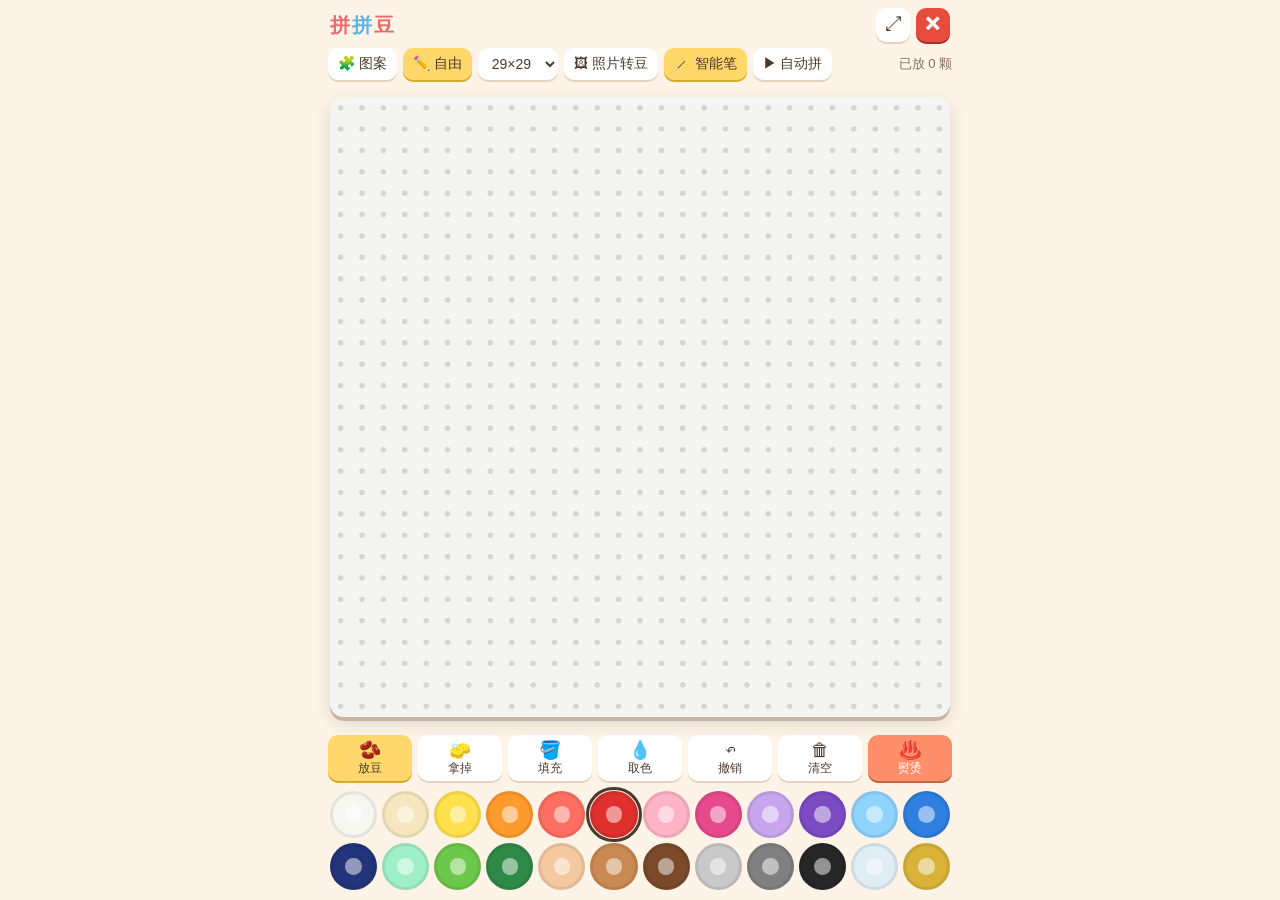
==== bead/index.html @ 0133772d "拼拼豆：美人鱼 4 版（珊瑚/金发/海蓝/紫梦）+ 库洛米，图案支持任意尺寸" ====
<!DOCTYPE html>
<html lang="zh-CN">
<head>
<meta charset="UTF-8">
<meta name="viewport" content="width=device-width,initial-scale=1,maximum-scale=1,user-scalable=no,viewport-fit=cover">
<meta name="apple-mobile-web-app-capable" content="yes">
<title>拼拼豆</title>
<style>
*{margin:0;padding:0;box-sizing:border-box;-webkit-tap-highlight-color:transparent;-webkit-user-select:none;user-select:none}
html,body{height:100%;background:#fdf3e7;font-family:-apple-system,"PingFang SC","Microsoft YaHei",sans-serif;color:#4a3a2e;overflow:hidden;touch-action:manipulation}
#app{display:flex;flex-direction:column;height:100%;max-width:640px;margin:0 auto;padding:env(safe-area-inset-top) 8px env(safe-area-inset-bottom)}
header{display:flex;align-items:center;gap:6px;padding:8px 2px 6px}
header h1{font-size:20px;letter-spacing:2px;color:#e86a6a;flex:1;white-space:nowrap}
header h1 span{color:#5bb3e6}
.tb{border:0;border-radius:10px;width:34px;height:34px;font-size:18px;background:#fff;color:#4a3a2e;box-shadow:0 2px 0 #e6d3bd}
.tb.x{background:#e74c3c;color:#fff;box-shadow:0 2px 0 #a83224;font-weight:bold}
#bar{display:flex;gap:6px;align-items:center;flex-wrap:wrap;padding-bottom:6px}
select,.btn{font:inherit;font-size:14px;border:0;border-radius:10px;padding:7px 10px;background:#fff;color:#4a3a2e;box-shadow:0 2px 0 #e6d3bd}
.btn.on{background:#ffd76a;box-shadow:0 2px 0 #d9a92c}
.btn.hot{background:#ff8f6b;color:#fff;box-shadow:0 2px 0 #c9603f}
#prog{font-size:13px;margin-left:auto;color:#8a705a}
#wrap{flex:1;min-height:0;display:flex;align-items:center;justify-content:center;position:relative}
canvas#board{touch-action:none;border-radius:14px;box-shadow:0 4px 0 #c9b6a0,0 6px 18px rgba(0,0,0,.12);background:#f4f4f2}
#tools{display:flex;gap:6px;padding:6px 0;justify-content:space-between}
#tools .btn{flex:1;padding:6px 0;font-size:12px;display:flex;flex-direction:column;align-items:center;gap:1px;line-height:1.1;white-space:nowrap;min-width:0}
#tools .btn b{font-size:18px;font-weight:normal}
#pal{display:grid;grid-template-columns:repeat(12,1fr);gap:5px;padding:4px 2px 10px}
.sw{aspect-ratio:1;border-radius:50%;border:3px solid rgba(0,0,0,.08);position:relative}
.sw::after{content:"";position:absolute;inset:30%;border-radius:50%;background:rgba(255,255,255,.5)}
.sw.sel{outline:3px solid #4a3a2e;outline-offset:1px}
.sw .n{position:absolute;right:-4px;top:-6px;font-size:9px;background:#4a3a2e;color:#fff;border-radius:6px;padding:0 3px;display:none}
.sw.need .n{display:block}
#msk{position:fixed;inset:0;background:rgba(40,25,15,.55);display:none;align-items:center;justify-content:center;z-index:9;padding:16px}
#msk.show{display:flex}
.card{background:#fff8ef;border-radius:18px;padding:16px;max-width:420px;width:100%;text-align:center;max-height:92vh;overflow-y:auto}
.card h2{font-size:20px;margin-bottom:8px;color:#e86a6a}
.card canvas{max-width:100%;border-radius:10px;margin:8px 0;background:#fff}
.card .row{display:flex;gap:8px;justify-content:center;flex-wrap:wrap;margin-top:8px}
#pick{display:grid;grid-template-columns:repeat(3,1fr);gap:10px;margin:10px 0}
#pick div{background:#fff;border-radius:12px;padding:6px;box-shadow:0 2px 0 #e6d3bd;font-size:13px}
#pick canvas{width:100%;image-rendering:pixelated;margin:0}
#toast{position:fixed;left:50%;top:70px;transform:translateX(-50%);background:#4a3a2e;color:#fff;padding:8px 14px;border-radius:20px;font-size:14px;opacity:0;transition:.3s;pointer-events:none;z-index:10}
#toast.show{opacity:1}
</style>
</head>
<body>
<div id="app">
  <header>
    <h1>拼<span>拼</span>豆</h1>
    <button class="tb" id="fs" title="全屏">⤢</button>
    <button class="tb x" id="quit" title="退出">✕</button>
  </header>
  <div id="bar">
    <button class="btn" id="bPat">🧩 图案</button>
    <button class="btn" id="bFree">✏️ 自由</button>
    <select id="size"><option value="16">16×16</option><option value="24">24×24</option><option value="29" selected>29×29</option><option value="38">38×38</option></select>
    <button class="btn" id="bImg">🖼 照片转豆</button>
    <button class="btn on" id="bSmart" title="图案模式下自动用对的颜色">🪄 智能笔</button>
    <button class="btn" id="bAuto">▶ 自动拼</button>
    <span id="prog"></span>
  </div>
  <div id="wrap"><canvas id="board"></canvas></div>
  <div id="tools">
    <button class="btn on" data-t="pen"><b>🫘</b>放豆</button>
    <button class="btn" data-t="erase"><b>🧽</b>拿掉</button>
    <button class="btn" data-t="fill"><b>🪣</b>填充</button>
    <button class="btn" data-t="pick"><b>💧</b>取色</button>
    <button class="btn" id="undo"><b>↶</b>撤销</button>
    <button class="btn" id="clear"><b>🗑</b>清空</button>
    <button class="btn hot" id="iron"><b>♨️</b>熨烫</button>
  </div>
  <div id="pal"></div>
</div>
<div id="msk"><div class="card" id="card"></div></div>
<div id="toast"></div>
<input type="file" id="file" accept="image/*" hidden>
<script>
// 拼拼豆 — 原创图案，纯前端。
const PAL=[
 ['白','#f7f7f2'],['奶油','#f6e7bf'],['柠檬','#ffe14d'],['橙','#ff9a2e'],['珊瑚','#ff6f61'],['红','#e0302e'],
 ['樱粉','#ffb3c7'],['玫红','#e64a8c'],['淡紫','#c7a6ee'],['紫','#7b4bc4'],['天蓝','#8fd3ff'],['蓝','#2f7fe0'],
 ['藏青','#22357a'],['薄荷','#9ff0c8'],['草绿','#6cc84a'],['深绿','#2e8a47'],['肤色','#f5c9a0'],['驼','#c88a52'],
 ['棕','#7a4a2a'],['浅灰','#c9c9c9'],['灰','#808080'],['黑','#262626'],['透明','#dfeef5'],['金','#d9b23a']];
// 图案：字符→色号
const PATS=[
 {name:'小猫',map:{w:0,k:21,o:3,p:6,c:1},rows:[
 '................',
 '..k..........k..',
 '.kok........kok.',
 '.kook......kook.',
 '.koookkkkkkoook.',
 '.kooooooooooook.',
 'kooowooooooowook',
 'koowkwooooowkwok',
 'koowkwooooowkwok',
 'kooowooooooowook',
 'kppooookkooooppk',
 'koooookookoooook',
 '.koooookkoooook.',
 '.kooooooooooook.',
 '..kkooooooookk..',
 '....kkkkkkkk....'].map(r=>r.slice(0,16).padEnd(16,'.'))},
 {name:'草莓',map:{r:5,g:14,d:15,y:2,w:0,k:21},rows:[
 '......gg........',
 '...gggggggg.....',
 '..ggdggggdgg....',
 '.krrgggddgggrk..',
 'krrrrggggrrrrrk.',
 'krryrrrrrryrrrk.',
 'krrrrryrrrrrrrk.',
 'krwrrrrrryrrrrk.',
 '.krrryrrrrrrrk..',
 '.krrrrrrryrrrk..',
 '..krryrrrrrrk...',
 '..krrrrrryrrk...',
 '...krrrrrrrk....',
 '....krryrrk.....',
 '.....krrrk......',
 '......kkk.......'].map(r=>(' '+r).slice(0,16).padEnd(16,'.').replace(' ','.'))},
 {name:'小房子',map:{r:5,y:1,b:18,w:0,s:10,g:14,k:21,c:2},rows:[
 'ssssssssssssssss',
 'sssssssskkssssss',
 'ssssssskrrksssss',
 'sssssskrrrrkssss',
 'ssssskrrrrrrksss',
 'sssskrrrrrrrrkss',
 'ssskrrrrrrrrrrks',
 'sskkkkkkkkkkkkkk',
 'sskyyyyyyyyyyyks',
 'sskyccyyyybbyyks',
 'sskyccyyyybbyyks',
 'sskyyyyyyybbyyks',
 'sskyyyyyyybbyyks',
 'gggggggggggggggg',
 'gggggggggggggggg',
 'gggggggggggggggg']},
 {name:'小幽灵',map:{w:0,k:21,p:6,b:11},rows:[
 '................',
 '.....kkkkkk.....',
 '...kkwwwwwwkk...',
 '..kwwwwwwwwwwk..',
 '.kwwwwwwwwwwwwk.',
 '.kwwkkwwwwkkwwk.',
 '.kwwkbwwwwkbwwk.',
 '.kwwwwwwwwwwwwk.',
 '.kwpwwwkkwwwpwk.',
 '.kwwwwwwwwwwwwk.',
 '.kwwwwwwwwwwwwk.',
 '.kwwwwwwwwwwwwk.',
 '.kwwwwwwwwwwwwk.',
 '.kwwkwwwkkwwkwk.',
 '.kwk.kwk..kwk.k.',
 '..k...k....k....']},
 {name:'星星',map:{y:2,o:3,k:21,w:0},rows:[
 '.......kk.......',
 '......kyyk......',
 '......kyyk......',
 '.....kyyyyk.....',
 'kkkkkkyyyykkkkkk',
 'kyyyyyyyyyyyyyyk',
 '.kyyyyyyyyyyyyk.',
 '..kyywkyykwyyk..',
 '...kyyyyyyyyk...',
 '...kyyyookyyk...',
 '..kyyyyyyyyyyk..',
 '..kyyyykkyyyyk..',
 '.kyyyyk..kyyyyk.',
 '.kyyk......kyyk.',
 'kkk..........kkk',
 '................']},
 {name:'西瓜',map:{g:15,l:14,w:0,r:4,k:21},rows:[
 '................',
 '................',
 '................',
 'g..............g',
 'gl............lg',
 'glwrrrrrrrrrrwlg',
 'glwrkrrrrrkrrwlg',
 '.glwrrrkrrrrwlg.',
 '.glwrrrrrrkrwlg.',
 '..glwrkrrrrwlg..',
 '..glwwrrrrwwlg..',
 '...glwwwwwwlg...',
 '....gllllllg....',
 '.....gggggg.....',
 '................',
 '................']},
 {name:"美人鱼·珊瑚",n:38,g:[-1,-1,-1,-1,-1,-1,-1,-1,-1,-1,-1,-1,-1,-1,-1,21,21,21,21,21,21,21,21,-1,-1,-1,-1,-1,-1,-1,-1,-1,-1,-1,-1,-1,-1,-1,-1,-1,-1,-1,-1,-1,-1,-1,-1,-1,-1,-1,-1,21,21,4,4,4,4,4,4,4,4,21,21,-1,-1,-1,-1,-1,-1,-1,-1,-1,-1,-1,-1,-1,-1,-1,-1,-1,-1,-1,-1,-1,-1,-1,-1,-1,21,4,4,4,4,4,4,4,4,4,4,4,4,21,-1,-1,-1,-1,-1,-1,-1,-1,-1,-1,-1,-1,-1,-1,-1,-1,-1,-1,-1,-1,-1,-1,-1,21,4,4,4,4,4,4,4,4,4,4,4,4,2,4,21,-1,-1,-1,-1,-1,-1,-1,-1,-1,-1,-1,-1,-1,-1,-1,-1,-1,-1,-1,-1,-1,21,4,4,4,5,4,4,4,4,4,4,4,4,2,2,2,4,21,-1,-1,-1,-1,-1,-1,-1,-1,-1,-1,-1,-1,-1,-1,-1,-1,-1,-1,-1,-1,21,4,4,5,4,4,4,4,4,4,4,4,4,4,2,4,4,21,-1,-1,-1,-1,-1,-1,-1,-1,-1,-1,-1,-1,-1,-1,-1,-1,-1,-1,-1,21,4,4,5,4,4,4,4,4,4,4,4,4,4,4,4,5,4,4,21,-1,-1,-1,-1,-1,-1,-1,-1,-1,-1,-1,-1,-1,-1,-1,-1,-1,-1,21,4,4,5,4,16,16,16,4,4,4,4,16,16,16,4,5,4,4,21,-1,-1,-1,-1,-1,-1,-1,-1,-1,-1,-1,-1,-1,-1,-1,-1,-1,-1,21,4,4,4,16,16,16,16,16,4,4,16,16,16,16,16,4,4,4,21,-1,-1,-1,-1,-1,-1,-1,-1,-1,-1,-1,-1,-1,-1,-1,-1,-1,21,4,4,4,16,16,16,16,16,16,16,16,16,16,16,16,16,16,4,4,4,21,-1,-1,-1,-1,-1,-1,-1,-1,-1,-1,-1,-1,-1,-1,-1,-1,21,4,4,4,16,16,21,21,16,16,16,16,16,16,21,21,16,16,4,4,4,21,-1,-1,-1,-1,-1,-1,-1,-1,-1,-1,-1,-1,-1,-1,-1,-1,21,4,4,4,16,16,21,0,16,16,16,16,16,16,0,21,16,16,4,4,4,21,-1,-1,-1,-1,-1,-1,-1,-1,-1,-1,-1,-1,-1,-1,-1,-1,21,4,4,4,16,6,6,16,16,16,16,16,16,16,16,6,6,16,4,4,4,21,-1,-1,-1,-1,-1,-1,-1,-1,-1,-1,-1,-1,-1,-1,-1,21,4,4,4,4,4,16,16,16,16,16,5,5,16,16,16,16,16,4,4,4,4,4,21,-1,-1,-1,-1,-1,-1,-1,-1,-1,-1,-1,-1,-1,-1,21,4,4,4,5,4,4,16,16,16,16,16,16,16,16,16,16,4,4,5,4,4,4,21,-1,-1,-1,-1,-1,-1,-1,-1,-1,-1,-1,-1,-1,-1,21,4,4,4,5,4,21,21,16,16,16,16,16,16,16,16,21,21,4,5,4,4,4,21,-1,-1,-1,-1,-1,-1,-1,-1,-1,-1,-1,-1,-1,-1,21,4,4,5,4,21,16,16,16,16,16,16,16,16,16,16,16,16,21,4,5,4,4,21,-1,-1,-1,-1,-1,-1,-1,-1,-1,-1,-1,-1,-1,-1,21,4,4,5,21,16,16,8,8,8,8,16,16,8,8,8,8,16,16,21,5,4,4,21,-1,-1,-1,-1,-1,-1,-1,-1,-1,-1,-1,-1,-1,-1,21,4,4,4,21,16,8,9,9,8,8,16,16,8,8,9,9,8,16,21,4,4,4,21,-1,-1,-1,-1,-1,-1,-1,-1,-1,-1,-1,-1,-1,-1,21,4,4,4,21,21,16,8,8,8,8,8,8,8,8,8,8,16,21,21,4,4,4,21,-1,-1,-1,-1,-1,-1,-1,-1,-1,-1,-1,-1,-1,-1,-1,21,4,4,4,21,16,16,16,16,16,16,16,16,16,16,16,16,21,4,4,4,21,-1,-1,-1,-1,-1,-1,-1,-1,-1,-1,-1,-1,-1,-1,-1,-1,21,4,4,4,21,21,13,13,13,13,13,13,13,13,13,13,21,21,4,4,4,21,-1,-1,-1,-1,-1,-1,-1,-1,-1,-1,-1,-1,-1,-1,-1,-1,-1,21,4,4,21,-1,21,13,13,13,13,13,13,13,13,21,-1,21,4,4,21,-1,-1,-1,-1,-1,-1,-1,-1,-1,-1,-1,-1,-1,-1,-1,-1,-1,-1,-1,21,21,-1,-1,21,13,13,15,13,13,15,13,13,21,-1,-1,21,21,-1,-1,-1,-1,-1,-1,-1,-1,-1,-1,-1,-1,-1,-1,-1,-1,-1,-1,-1,-1,-1,-1,-1,-1,-1,21,13,13,15,13,13,13,13,21,-1,-1,-1,-1,-1,-1,-1,-1,-1,-1,-1,-1,-1,-1,-1,-1,-1,-1,-1,-1,-1,-1,-1,-1,-1,-1,-1,-1,-1,21,13,13,13,13,15,13,13,21,-1,-1,-1,-1,-1,-1,-1,-1,-1,-1,-1,-1,-1,-1,-1,-1,-1,-1,-1,-1,-1,-1,-1,-1,-1,-1,-1,-1,-1,21,15,13,13,13,13,13,13,21,-1,-1,-1,-1,-1,-1,-1,-1,-1,-1,-1,-1,-1,-1,-1,-1,-1,-1,-1,-1,-1,-1,-1,-1,-1,-1,-1,-1,-1,-1,21,13,13,15,13,13,13,21,-1,-1,-1,-1,-1,-1,-1,-1,-1,-1,-1,-1,-1,-1,-1,-1,-1,-1,-1,-1,-1,-1,-1,-1,-1,-1,-1,-1,-1,-1,21,13,13,13,13,15,13,21,-1,-1,-1,-1,-1,-1,-1,-1,-1,-1,-1,-1,-1,-1,-1,-1,-1,-1,-1,-1,-1,-1,-1,-1,-1,-1,-1,-1,-1,-1,-1,21,15,13,13,13,13,21,-1,-1,-1,-1,-1,-1,-1,-1,-1,-1,-1,-1,-1,-1,-1,-1,-1,-1,-1,-1,-1,-1,-1,-1,-1,-1,-1,-1,-1,-1,-1,21,13,13,15,13,21,-1,-1,-1,-1,-1,-1,-1,-1,-1,-1,-1,-1,-1,-1,-1,-1,-1,-1,-1,-1,-1,-1,-1,-1,-1,-1,-1,-1,-1,-1,-1,-1,-1,21,13,13,13,21,-1,-1,-1,-1,-1,-1,-1,-1,-1,-1,-1,-1,-1,-1,-1,-1,-1,-1,-1,-1,-1,-1,-1,-1,-1,-1,-1,-1,-1,-1,-1,-1,21,21,13,13,21,10,21,-1,-1,-1,-1,-1,-1,-1,-1,-1,-1,-1,-1,-1,-1,-1,-1,-1,-1,-1,-1,-1,-1,-1,-1,-1,-1,-1,-1,-1,21,10,10,21,21,13,21,10,10,21,-1,-1,-1,-1,-1,-1,-1,-1,-1,-1,-1,-1,-1,-1,-1,-1,-1,-1,-1,-1,-1,-1,-1,-1,-1,-1,21,10,10,10,11,21,21,21,10,11,10,10,21,-1,-1,-1,-1,-1,-1,-1,-1,-1,-1,-1,-1,-1,-1,-1,-1,-1,-1,-1,-1,-1,-1,-1,-1,21,10,10,11,10,21,-1,-1,-1,21,10,11,10,10,21,-1,-1,-1,-1,-1,-1,-1,-1,-1,-1,-1,-1,-1,-1,-1,-1,-1,-1,-1,-1,-1,-1,-1,21,10,11,10,21,-1,-1,-1,-1,-1,21,10,11,10,21,-1,-1,-1,-1,-1,-1,-1,-1,-1,-1,-1,-1,-1,-1,-1,-1,-1,-1,-1,-1,-1,-1,-1,-1,21,21,21,-1,-1,-1,-1,-1,-1,-1,21,21,21,-1,-1,-1,-1,-1,-1,-1,-1,-1,-1,-1,-1]},
 {name:"美人鱼·金发",n:38,g:[-1,-1,-1,-1,-1,-1,-1,-1,-1,-1,-1,-1,-1,-1,-1,21,21,21,21,21,21,21,21,-1,-1,-1,-1,-1,-1,-1,-1,-1,-1,-1,-1,-1,-1,-1,-1,-1,-1,-1,-1,-1,-1,-1,-1,-1,-1,-1,-1,21,21,2,2,2,2,2,2,2,2,21,21,-1,-1,-1,-1,-1,-1,-1,-1,-1,-1,-1,-1,-1,-1,-1,-1,-1,-1,-1,-1,-1,-1,-1,-1,-1,21,2,2,2,2,2,2,2,2,2,2,2,2,21,-1,-1,-1,-1,-1,-1,-1,-1,-1,-1,-1,-1,-1,-1,-1,-1,-1,-1,-1,-1,-1,-1,-1,21,2,2,2,2,2,2,2,2,2,2,2,2,0,2,21,-1,-1,-1,-1,-1,-1,-1,-1,-1,-1,-1,-1,-1,-1,-1,-1,-1,-1,-1,-1,-1,21,2,2,2,23,2,2,2,2,2,2,2,2,0,0,0,2,21,-1,-1,-1,-1,-1,-1,-1,-1,-1,-1,-1,-1,-1,-1,-1,-1,-1,-1,-1,-1,21,2,2,23,2,2,2,2,2,2,2,2,2,2,0,2,2,21,-1,-1,-1,-1,-1,-1,-1,-1,-1,-1,-1,-1,-1,-1,-1,-1,-1,-1,-1,21,2,2,23,2,2,2,2,2,2,2,2,2,2,2,2,23,2,2,21,-1,-1,-1,-1,-1,-1,-1,-1,-1,-1,-1,-1,-1,-1,-1,-1,-1,-1,21,2,2,23,2,16,16,16,2,2,2,2,16,16,16,2,23,2,2,21,-1,-1,-1,-1,-1,-1,-1,-1,-1,-1,-1,-1,-1,-1,-1,-1,-1,-1,21,2,2,2,16,16,16,16,16,2,2,16,16,16,16,16,2,2,2,21,-1,-1,-1,-1,-1,-1,-1,-1,-1,-1,-1,-1,-1,-1,-1,-1,-1,21,2,2,2,16,16,16,16,16,16,16,16,16,16,16,16,16,16,2,2,2,21,-1,-1,-1,-1,-1,-1,-1,-1,-1,-1,-1,-1,-1,-1,-1,-1,21,2,2,2,16,16,21,21,16,16,16,16,16,16,21,21,16,16,2,2,2,21,-1,-1,-1,-1,-1,-1,-1,-1,-1,-1,-1,-1,-1,-1,-1,-1,21,2,2,2,16,16,21,0,16,16,16,16,16,16,0,21,16,16,2,2,2,21,-1,-1,-1,-1,-1,-1,-1,-1,-1,-1,-1,-1,-1,-1,-1,-1,21,2,2,2,16,6,6,16,16,16,16,16,16,16,16,6,6,16,2,2,2,21,-1,-1,-1,-1,-1,-1,-1,-1,-1,-1,-1,-1,-1,-1,-1,21,2,2,2,2,2,16,16,16,16,16,5,5,16,16,16,16,16,2,2,2,2,2,21,-1,-1,-1,-1,-1,-1,-1,-1,-1,-1,-1,-1,-1,-1,21,2,2,2,23,2,2,16,16,16,16,16,16,16,16,16,16,2,2,23,2,2,2,21,-1,-1,-1,-1,-1,-1,-1,-1,-1,-1,-1,-1,-1,-1,21,2,2,2,23,2,21,21,16,16,16,16,16,16,16,16,21,21,2,23,2,2,2,21,-1,-1,-1,-1,-1,-1,-1,-1,-1,-1,-1,-1,-1,-1,21,2,2,23,2,21,16,16,16,16,16,16,16,16,16,16,16,16,21,2,23,2,2,21,-1,-1,-1,-1,-1,-1,-1,-1,-1,-1,-1,-1,-1,-1,21,2,2,23,21,16,16,6,6,6,6,16,16,6,6,6,6,16,16,21,23,2,2,21,-1,-1,-1,-1,-1,-1,-1,-1,-1,-1,-1,-1,-1,-1,21,2,2,2,21,16,6,7,7,6,6,16,16,6,6,7,7,6,16,21,2,2,2,21,-1,-1,-1,-1,-1,-1,-1,-1,-1,-1,-1,-1,-1,-1,21,2,2,2,21,21,16,6,6,6,6,6,6,6,6,6,6,16,21,21,2,2,2,21,-1,-1,-1,-1,-1,-1,-1,-1,-1,-1,-1,-1,-1,-1,-1,21,2,2,2,21,16,16,16,16,16,16,16,16,16,16,16,16,21,2,2,2,21,-1,-1,-1,-1,-1,-1,-1,-1,-1,-1,-1,-1,-1,-1,-1,-1,21,2,2,2,21,21,8,8,8,8,8,8,8,8,8,8,21,21,2,2,2,21,-1,-1,-1,-1,-1,-1,-1,-1,-1,-1,-1,-1,-1,-1,-1,-1,-1,21,2,2,21,-1,21,8,8,8,8,8,8,8,8,21,-1,21,2,2,21,-1,-1,-1,-1,-1,-1,-1,-1,-1,-1,-1,-1,-1,-1,-1,-1,-1,-1,-1,21,21,-1,-1,21,8,8,9,8,8,9,8,8,21,-1,-1,21,21,-1,-1,-1,-1,-1,-1,-1,-1,-1,-1,-1,-1,-1,-1,-1,-1,-1,-1,-1,-1,-1,-1,-1,-1,-1,21,8,8,9,8,8,8,8,21,-1,-1,-1,-1,-1,-1,-1,-1,-1,-1,-1,-1,-1,-1,-1,-1,-1,-1,-1,-1,-1,-1,-1,-1,-1,-1,-1,-1,-1,21,8,8,8,8,9,8,8,21,-1,-1,-1,-1,-1,-1,-1,-1,-1,-1,-1,-1,-1,-1,-1,-1,-1,-1,-1,-1,-1,-1,-1,-1,-1,-1,-1,-1,-1,21,9,8,8,8,8,8,8,21,-1,-1,-1,-1,-1,-1,-1,-1,-1,-1,-1,-1,-1,-1,-1,-1,-1,-1,-1,-1,-1,-1,-1,-1,-1,-1,-1,-1,-1,-1,21,8,8,9,8,8,8,21,-1,-1,-1,-1,-1,-1,-1,-1,-1,-1,-1,-1,-1,-1,-1,-1,-1,-1,-1,-1,-1,-1,-1,-1,-1,-1,-1,-1,-1,-1,21,8,8,8,8,9,8,21,-1,-1,-1,-1,-1,-1,-1,-1,-1,-1,-1,-1,-1,-1,-1,-1,-1,-1,-1,-1,-1,-1,-1,-1,-1,-1,-1,-1,-1,-1,-1,21,9,8,8,8,8,21,-1,-1,-1,-1,-1,-1,-1,-1,-1,-1,-1,-1,-1,-1,-1,-1,-1,-1,-1,-1,-1,-1,-1,-1,-1,-1,-1,-1,-1,-1,-1,21,8,8,9,8,21,-1,-1,-1,-1,-1,-1,-1,-1,-1,-1,-1,-1,-1,-1,-1,-1,-1,-1,-1,-1,-1,-1,-1,-1,-1,-1,-1,-1,-1,-1,-1,-1,-1,21,8,8,8,21,-1,-1,-1,-1,-1,-1,-1,-1,-1,-1,-1,-1,-1,-1,-1,-1,-1,-1,-1,-1,-1,-1,-1,-1,-1,-1,-1,-1,-1,-1,-1,-1,21,21,8,8,21,6,21,-1,-1,-1,-1,-1,-1,-1,-1,-1,-1,-1,-1,-1,-1,-1,-1,-1,-1,-1,-1,-1,-1,-1,-1,-1,-1,-1,-1,-1,21,6,6,21,21,8,21,6,6,21,-1,-1,-1,-1,-1,-1,-1,-1,-1,-1,-1,-1,-1,-1,-1,-1,-1,-1,-1,-1,-1,-1,-1,-1,-1,-1,21,6,6,6,7,21,21,21,6,7,6,6,21,-1,-1,-1,-1,-1,-1,-1,-1,-1,-1,-1,-1,-1,-1,-1,-1,-1,-1,-1,-1,-1,-1,-1,-1,21,6,6,7,6,21,-1,-1,-1,21,6,7,6,6,21,-1,-1,-1,-1,-1,-1,-1,-1,-1,-1,-1,-1,-1,-1,-1,-1,-1,-1,-1,-1,-1,-1,-1,21,6,7,6,21,-1,-1,-1,-1,-1,21,6,7,6,21,-1,-1,-1,-1,-1,-1,-1,-1,-1,-1,-1,-1,-1,-1,-1,-1,-1,-1,-1,-1,-1,-1,-1,-1,21,21,21,-1,-1,-1,-1,-1,-1,-1,21,21,21,-1,-1,-1,-1,-1,-1,-1,-1,-1,-1,-1,-1]},
 {name:"美人鱼·海蓝",n:38,g:[-1,-1,-1,-1,-1,-1,-1,-1,-1,-1,-1,-1,-1,-1,-1,21,21,21,21,21,21,21,21,-1,-1,-1,-1,-1,-1,-1,-1,-1,-1,-1,-1,-1,-1,-1,-1,-1,-1,-1,-1,-1,-1,-1,-1,-1,-1,-1,-1,21,21,10,10,10,10,10,10,10,10,21,21,-1,-1,-1,-1,-1,-1,-1,-1,-1,-1,-1,-1,-1,-1,-1,-1,-1,-1,-1,-1,-1,-1,-1,-1,-1,21,10,10,10,10,10,10,10,10,10,10,10,10,21,-1,-1,-1,-1,-1,-1,-1,-1,-1,-1,-1,-1,-1,-1,-1,-1,-1,-1,-1,-1,-1,-1,-1,21,10,10,10,10,10,10,10,10,10,10,10,10,2,10,21,-1,-1,-1,-1,-1,-1,-1,-1,-1,-1,-1,-1,-1,-1,-1,-1,-1,-1,-1,-1,-1,21,10,10,10,11,10,10,10,10,10,10,10,10,2,2,2,10,21,-1,-1,-1,-1,-1,-1,-1,-1,-1,-1,-1,-1,-1,-1,-1,-1,-1,-1,-1,-1,21,10,10,11,10,10,10,10,10,10,10,10,10,10,2,10,10,21,-1,-1,-1,-1,-1,-1,-1,-1,-1,-1,-1,-1,-1,-1,-1,-1,-1,-1,-1,21,10,10,11,10,10,10,10,10,10,10,10,10,10,10,10,11,10,10,21,-1,-1,-1,-1,-1,-1,-1,-1,-1,-1,-1,-1,-1,-1,-1,-1,-1,-1,21,10,10,11,10,16,16,16,10,10,10,10,16,16,16,10,11,10,10,21,-1,-1,-1,-1,-1,-1,-1,-1,-1,-1,-1,-1,-1,-1,-1,-1,-1,-1,21,10,10,10,16,16,16,16,16,10,10,16,16,16,16,16,10,10,10,21,-1,-1,-1,-1,-1,-1,-1,-1,-1,-1,-1,-1,-1,-1,-1,-1,-1,21,10,10,10,16,16,16,16,16,16,16,16,16,16,16,16,16,16,10,10,10,21,-1,-1,-1,-1,-1,-1,-1,-1,-1,-1,-1,-1,-1,-1,-1,-1,21,10,10,10,16,16,21,21,16,16,16,16,16,16,21,21,16,16,10,10,10,21,-1,-1,-1,-1,-1,-1,-1,-1,-1,-1,-1,-1,-1,-1,-1,-1,21,10,10,10,16,16,21,0,16,16,16,16,16,16,0,21,16,16,10,10,10,21,-1,-1,-1,-1,-1,-1,-1,-1,-1,-1,-1,-1,-1,-1,-1,-1,21,10,10,10,16,6,6,16,16,16,16,16,16,16,16,6,6,16,10,10,10,21,-1,-1,-1,-1,-1,-1,-1,-1,-1,-1,-1,-1,-1,-1,-1,21,10,10,10,10,10,16,16,16,16,16,5,5,16,16,16,16,16,10,10,10,10,10,21,-1,-1,-1,-1,-1,-1,-1,-1,-1,-1,-1,-1,-1,-1,21,10,10,10,11,10,10,16,16,16,16,16,16,16,16,16,16,10,10,11,10,10,10,21,-1,-1,-1,-1,-1,-1,-1,-1,-1,-1,-1,-1,-1,-1,21,10,10,10,11,10,21,21,16,16,16,16,16,16,16,16,21,21,10,11,10,10,10,21,-1,-1,-1,-1,-1,-1,-1,-1,-1,-1,-1,-1,-1,-1,21,10,10,11,10,21,16,16,16,16,16,16,16,16,16,16,16,16,21,10,11,10,10,21,-1,-1,-1,-1,-1,-1,-1,-1,-1,-1,-1,-1,-1,-1,21,10,10,11,21,16,16,0,0,0,0,16,16,0,0,0,0,16,16,21,11,10,10,21,-1,-1,-1,-1,-1,-1,-1,-1,-1,-1,-1,-1,-1,-1,21,10,10,10,21,16,0,19,19,0,0,16,16,0,0,19,19,0,16,21,10,10,10,21,-1,-1,-1,-1,-1,-1,-1,-1,-1,-1,-1,-1,-1,-1,21,10,10,10,21,21,16,0,0,0,0,0,0,0,0,0,0,16,21,21,10,10,10,21,-1,-1,-1,-1,-1,-1,-1,-1,-1,-1,-1,-1,-1,-1,-1,21,10,10,10,21,16,16,16,16,16,16,16,16,16,16,16,16,21,10,10,10,21,-1,-1,-1,-1,-1,-1,-1,-1,-1,-1,-1,-1,-1,-1,-1,-1,21,10,10,10,21,21,7,7,7,7,7,7,7,7,7,7,21,21,10,10,10,21,-1,-1,-1,-1,-1,-1,-1,-1,-1,-1,-1,-1,-1,-1,-1,-1,-1,21,10,10,21,-1,21,7,7,7,7,7,7,7,7,21,-1,21,10,10,21,-1,-1,-1,-1,-1,-1,-1,-1,-1,-1,-1,-1,-1,-1,-1,-1,-1,-1,-1,21,21,-1,-1,21,7,7,5,7,7,5,7,7,21,-1,-1,21,21,-1,-1,-1,-1,-1,-1,-1,-1,-1,-1,-1,-1,-1,-1,-1,-1,-1,-1,-1,-1,-1,-1,-1,-1,-1,21,7,7,5,7,7,7,7,21,-1,-1,-1,-1,-1,-1,-1,-1,-1,-1,-1,-1,-1,-1,-1,-1,-1,-1,-1,-1,-1,-1,-1,-1,-1,-1,-1,-1,-1,21,7,7,7,7,5,7,7,21,-1,-1,-1,-1,-1,-1,-1,-1,-1,-1,-1,-1,-1,-1,-1,-1,-1,-1,-1,-1,-1,-1,-1,-1,-1,-1,-1,-1,-1,21,5,7,7,7,7,7,7,21,-1,-1,-1,-1,-1,-1,-1,-1,-1,-1,-1,-1,-1,-1,-1,-1,-1,-1,-1,-1,-1,-1,-1,-1,-1,-1,-1,-1,-1,-1,21,7,7,5,7,7,7,21,-1,-1,-1,-1,-1,-1,-1,-1,-1,-1,-1,-1,-1,-1,-1,-1,-1,-1,-1,-1,-1,-1,-1,-1,-1,-1,-1,-1,-1,-1,21,7,7,7,7,5,7,21,-1,-1,-1,-1,-1,-1,-1,-1,-1,-1,-1,-1,-1,-1,-1,-1,-1,-1,-1,-1,-1,-1,-1,-1,-1,-1,-1,-1,-1,-1,-1,21,5,7,7,7,7,21,-1,-1,-1,-1,-1,-1,-1,-1,-1,-1,-1,-1,-1,-1,-1,-1,-1,-1,-1,-1,-1,-1,-1,-1,-1,-1,-1,-1,-1,-1,-1,21,7,7,5,7,21,-1,-1,-1,-1,-1,-1,-1,-1,-1,-1,-1,-1,-1,-1,-1,-1,-1,-1,-1,-1,-1,-1,-1,-1,-1,-1,-1,-1,-1,-1,-1,-1,-1,21,7,7,7,21,-1,-1,-1,-1,-1,-1,-1,-1,-1,-1,-1,-1,-1,-1,-1,-1,-1,-1,-1,-1,-1,-1,-1,-1,-1,-1,-1,-1,-1,-1,-1,-1,21,21,7,7,21,6,21,-1,-1,-1,-1,-1,-1,-1,-1,-1,-1,-1,-1,-1,-1,-1,-1,-1,-1,-1,-1,-1,-1,-1,-1,-1,-1,-1,-1,-1,21,6,6,21,21,7,21,6,6,21,-1,-1,-1,-1,-1,-1,-1,-1,-1,-1,-1,-1,-1,-1,-1,-1,-1,-1,-1,-1,-1,-1,-1,-1,-1,-1,21,6,6,6,7,21,21,21,6,7,6,6,21,-1,-1,-1,-1,-1,-1,-1,-1,-1,-1,-1,-1,-1,-1,-1,-1,-1,-1,-1,-1,-1,-1,-1,-1,21,6,6,7,6,21,-1,-1,-1,21,6,7,6,6,21,-1,-1,-1,-1,-1,-1,-1,-1,-1,-1,-1,-1,-1,-1,-1,-1,-1,-1,-1,-1,-1,-1,-1,21,6,7,6,21,-1,-1,-1,-1,-1,21,6,7,6,21,-1,-1,-1,-1,-1,-1,-1,-1,-1,-1,-1,-1,-1,-1,-1,-1,-1,-1,-1,-1,-1,-1,-1,-1,21,21,21,-1,-1,-1,-1,-1,-1,-1,21,21,21,-1,-1,-1,-1,-1,-1,-1,-1,-1,-1,-1,-1]},
 {name:"美人鱼·紫梦",n:38,g:[-1,-1,-1,-1,-1,-1,-1,-1,-1,-1,-1,-1,-1,-1,-1,21,21,21,21,21,21,21,21,-1,-1,-1,-1,-1,-1,-1,-1,-1,-1,-1,-1,-1,-1,-1,-1,-1,-1,-1,-1,-1,-1,-1,-1,-1,-1,-1,-1,21,21,9,9,9,9,9,9,9,9,21,21,-1,-1,-1,-1,-1,-1,-1,-1,-1,-1,-1,-1,-1,-1,-1,-1,-1,-1,-1,-1,-1,-1,-1,-1,-1,21,9,9,9,9,9,9,9,9,9,9,9,9,21,-1,-1,-1,-1,-1,-1,-1,-1,-1,-1,-1,-1,-1,-1,-1,-1,-1,-1,-1,-1,-1,-1,-1,21,9,9,9,9,9,9,9,9,9,9,9,9,2,9,21,-1,-1,-1,-1,-1,-1,-1,-1,-1,-1,-1,-1,-1,-1,-1,-1,-1,-1,-1,-1,-1,21,9,9,9,12,9,9,9,9,9,9,9,9,2,2,2,9,21,-1,-1,-1,-1,-1,-1,-1,-1,-1,-1,-1,-1,-1,-1,-1,-1,-1,-1,-1,-1,21,9,9,12,9,9,9,9,9,9,9,9,9,9,2,9,9,21,-1,-1,-1,-1,-1,-1,-1,-1,-1,-1,-1,-1,-1,-1,-1,-1,-1,-1,-1,21,9,9,12,9,9,9,9,9,9,9,9,9,9,9,9,12,9,9,21,-1,-1,-1,-1,-1,-1,-1,-1,-1,-1,-1,-1,-1,-1,-1,-1,-1,-1,21,9,9,12,9,16,16,16,9,9,9,9,16,16,16,9,12,9,9,21,-1,-1,-1,-1,-1,-1,-1,-1,-1,-1,-1,-1,-1,-1,-1,-1,-1,-1,21,9,9,9,16,16,16,16,16,9,9,16,16,16,16,16,9,9,9,21,-1,-1,-1,-1,-1,-1,-1,-1,-1,-1,-1,-1,-1,-1,-1,-1,-1,21,9,9,9,16,16,16,16,16,16,16,16,16,16,16,16,16,16,9,9,9,21,-1,-1,-1,-1,-1,-1,-1,-1,-1,-1,-1,-1,-1,-1,-1,-1,21,9,9,9,16,16,21,21,16,16,16,16,16,16,21,21,16,16,9,9,9,21,-1,-1,-1,-1,-1,-1,-1,-1,-1,-1,-1,-1,-1,-1,-1,-1,21,9,9,9,16,16,21,0,16,16,16,16,16,16,0,21,16,16,9,9,9,21,-1,-1,-1,-1,-1,-1,-1,-1,-1,-1,-1,-1,-1,-1,-1,-1,21,9,9,9,16,6,6,16,16,16,16,16,16,16,16,6,6,16,9,9,9,21,-1,-1,-1,-1,-1,-1,-1,-1,-1,-1,-1,-1,-1,-1,-1,21,9,9,9,9,9,16,16,16,16,16,5,5,16,16,16,16,16,9,9,9,9,9,21,-1,-1,-1,-1,-1,-1,-1,-1,-1,-1,-1,-1,-1,-1,21,9,9,9,12,9,9,16,16,16,16,16,16,16,16,16,16,9,9,12,9,9,9,21,-1,-1,-1,-1,-1,-1,-1,-1,-1,-1,-1,-1,-1,-1,21,9,9,9,12,9,21,21,16,16,16,16,16,16,16,16,21,21,9,12,9,9,9,21,-1,-1,-1,-1,-1,-1,-1,-1,-1,-1,-1,-1,-1,-1,21,9,9,12,9,21,16,16,16,16,16,16,16,16,16,16,16,16,21,9,12,9,9,21,-1,-1,-1,-1,-1,-1,-1,-1,-1,-1,-1,-1,-1,-1,21,9,9,12,21,16,16,2,2,2,2,16,16,2,2,2,2,16,16,21,12,9,9,21,-1,-1,-1,-1,-1,-1,-1,-1,-1,-1,-1,-1,-1,-1,21,9,9,9,21,16,2,23,23,2,2,16,16,2,2,23,23,2,16,21,9,9,9,21,-1,-1,-1,-1,-1,-1,-1,-1,-1,-1,-1,-1,-1,-1,21,9,9,9,21,21,16,2,2,2,2,2,2,2,2,2,2,16,21,21,9,9,9,21,-1,-1,-1,-1,-1,-1,-1,-1,-1,-1,-1,-1,-1,-1,-1,21,9,9,9,21,16,16,16,16,16,16,16,16,16,16,16,16,21,9,9,9,21,-1,-1,-1,-1,-1,-1,-1,-1,-1,-1,-1,-1,-1,-1,-1,-1,21,9,9,9,21,21,10,10,10,10,10,10,10,10,10,10,21,21,9,9,9,21,-1,-1,-1,-1,-1,-1,-1,-1,-1,-1,-1,-1,-1,-1,-1,-1,-1,21,9,9,21,-1,21,10,10,10,10,10,10,10,10,21,-1,21,9,9,21,-1,-1,-1,-1,-1,-1,-1,-1,-1,-1,-1,-1,-1,-1,-1,-1,-1,-1,-1,21,21,-1,-1,21,10,10,11,10,10,11,10,10,21,-1,-1,21,21,-1,-1,-1,-1,-1,-1,-1,-1,-1,-1,-1,-1,-1,-1,-1,-1,-1,-1,-1,-1,-1,-1,-1,-1,-1,21,10,10,11,10,10,10,10,21,-1,-1,-1,-1,-1,-1,-1,-1,-1,-1,-1,-1,-1,-1,-1,-1,-1,-1,-1,-1,-1,-1,-1,-1,-1,-1,-1,-1,-1,21,10,10,10,10,11,10,10,21,-1,-1,-1,-1,-1,-1,-1,-1,-1,-1,-1,-1,-1,-1,-1,-1,-1,-1,-1,-1,-1,-1,-1,-1,-1,-1,-1,-1,-1,21,11,10,10,10,10,10,10,21,-1,-1,-1,-1,-1,-1,-1,-1,-1,-1,-1,-1,-1,-1,-1,-1,-1,-1,-1,-1,-1,-1,-1,-1,-1,-1,-1,-1,-1,-1,21,10,10,11,10,10,10,21,-1,-1,-1,-1,-1,-1,-1,-1,-1,-1,-1,-1,-1,-1,-1,-1,-1,-1,-1,-1,-1,-1,-1,-1,-1,-1,-1,-1,-1,-1,21,10,10,10,10,11,10,21,-1,-1,-1,-1,-1,-1,-1,-1,-1,-1,-1,-1,-1,-1,-1,-1,-1,-1,-1,-1,-1,-1,-1,-1,-1,-1,-1,-1,-1,-1,-1,21,11,10,10,10,10,21,-1,-1,-1,-1,-1,-1,-1,-1,-1,-1,-1,-1,-1,-1,-1,-1,-1,-1,-1,-1,-1,-1,-1,-1,-1,-1,-1,-1,-1,-1,-1,21,10,10,11,10,21,-1,-1,-1,-1,-1,-1,-1,-1,-1,-1,-1,-1,-1,-1,-1,-1,-1,-1,-1,-1,-1,-1,-1,-1,-1,-1,-1,-1,-1,-1,-1,-1,-1,21,10,10,10,21,-1,-1,-1,-1,-1,-1,-1,-1,-1,-1,-1,-1,-1,-1,-1,-1,-1,-1,-1,-1,-1,-1,-1,-1,-1,-1,-1,-1,-1,-1,-1,-1,21,21,10,10,21,8,21,-1,-1,-1,-1,-1,-1,-1,-1,-1,-1,-1,-1,-1,-1,-1,-1,-1,-1,-1,-1,-1,-1,-1,-1,-1,-1,-1,-1,-1,21,8,8,21,21,10,21,8,8,21,-1,-1,-1,-1,-1,-1,-1,-1,-1,-1,-1,-1,-1,-1,-1,-1,-1,-1,-1,-1,-1,-1,-1,-1,-1,-1,21,8,8,8,9,21,21,21,8,9,8,8,21,-1,-1,-1,-1,-1,-1,-1,-1,-1,-1,-1,-1,-1,-1,-1,-1,-1,-1,-1,-1,-1,-1,-1,-1,21,8,8,9,8,21,-1,-1,-1,21,8,9,8,8,21,-1,-1,-1,-1,-1,-1,-1,-1,-1,-1,-1,-1,-1,-1,-1,-1,-1,-1,-1,-1,-1,-1,-1,21,8,9,8,21,-1,-1,-1,-1,-1,21,8,9,8,21,-1,-1,-1,-1,-1,-1,-1,-1,-1,-1,-1,-1,-1,-1,-1,-1,-1,-1,-1,-1,-1,-1,-1,-1,21,21,21,-1,-1,-1,-1,-1,-1,-1,21,21,21,-1,-1,-1,-1,-1,-1,-1,-1,-1,-1,-1,-1]},
 {name:"库洛米",n:24,g:[-1,21,21,-1,-1,-1,-1,-1,-1,-1,-1,-1,-1,-1,-1,-1,-1,-1,-1,-1,-1,21,21,-1,21,21,21,21,-1,-1,-1,-1,-1,-1,-1,-1,-1,-1,-1,-1,-1,-1,-1,-1,21,21,21,21,21,20,21,21,21,-1,-1,-1,-1,-1,-1,-1,-1,-1,-1,-1,-1,-1,-1,21,21,21,20,21,-1,21,20,21,21,21,-1,-1,-1,-1,-1,-1,-1,-1,-1,-1,-1,-1,21,21,21,20,21,-1,-1,-1,21,20,21,21,21,-1,-1,-1,-1,-1,-1,-1,-1,-1,-1,21,21,21,20,21,-1,-1,-1,-1,21,21,21,21,21,21,21,21,21,21,21,21,21,21,21,21,21,21,21,21,-1,-1,-1,-1,21,21,21,21,21,21,21,21,21,21,21,21,21,21,21,21,21,21,21,21,-1,-1,-1,21,21,21,21,21,21,21,21,21,6,6,6,6,21,21,21,21,21,21,21,21,21,-1,-1,21,21,21,21,21,21,21,21,6,6,6,6,6,6,21,21,21,21,21,21,21,21,-1,21,21,21,21,21,21,21,21,21,6,21,6,6,21,6,21,21,21,21,21,21,21,21,21,21,21,21,21,21,21,21,21,21,6,6,6,6,6,6,21,21,21,21,21,21,21,21,21,21,21,21,21,21,21,21,21,21,21,6,21,21,6,21,21,21,21,21,21,21,21,21,21,21,21,21,21,0,0,0,0,0,0,0,0,0,0,0,0,0,0,0,0,21,21,21,21,21,21,21,0,0,0,0,0,0,0,0,0,0,0,0,0,0,0,0,0,0,21,21,21,21,21,0,0,0,0,21,21,0,0,0,0,0,0,0,0,21,21,0,0,0,0,21,21,21,21,0,0,0,0,21,21,0,0,0,0,0,0,0,0,21,21,0,0,0,0,21,21,21,21,0,0,0,0,21,21,0,0,0,0,0,0,0,0,21,21,0,0,0,0,21,21,21,21,0,0,6,6,0,0,0,0,0,0,0,0,0,0,0,0,6,6,0,0,21,21,21,21,0,0,0,0,0,0,0,0,0,6,6,0,0,0,0,0,0,0,0,0,21,21,-1,21,0,0,0,0,0,0,0,0,0,0,0,0,0,0,0,0,0,0,0,0,21,-1,-1,21,21,0,0,0,0,0,0,0,0,0,0,0,0,0,0,0,0,0,0,21,21,-1,-1,-1,21,21,0,0,0,0,0,0,0,0,0,0,0,0,0,0,0,0,21,21,-1,-1,-1,-1,-1,21,21,21,21,21,21,21,21,21,21,21,21,21,21,21,21,21,21,-1,-1,-1,-1,-1,-1,-1,-1,-1,-1,-1,-1,-1,-1,-1,-1,-1,-1,-1,-1,-1,-1,-1,-1,-1,-1,-1]},
];
const $=s=>document.querySelector(s), cv=$('#board'), ctx=cv.getContext('2d');
let smart=true, auto=null, N=29, grid=[], target=null, mode='free', tool='pen', cur=5, undo=[], cell=10, curPat=-1;
const toast=t=>{const e=$('#toast');e.textContent=t;e.classList.add('show');clearTimeout(e._t);e._t=setTimeout(()=>e.classList.remove('show'),1500)};
function newGrid(n){N=n;grid=new Array(n*n).fill(-1);undo=[];}
function save(){try{localStorage.setItem('bead.v1',JSON.stringify({N,grid,target,mode,curPat,cur}))}catch(e){}}
function load(){try{const s=JSON.parse(localStorage.getItem('bead.v1'));if(s&&s.grid&&s.grid.length===s.N*s.N){({N,grid,target,mode,curPat,cur}=s);return true}}catch(e){}return false}
function patGrid(i){const p=PATS[i];if(p.g)return p.g.slice();const n=16,g=new Array(n*n).fill(-1);p.rows.forEach((r,y)=>{for(let x=0;x<n;x++){const c=r[x];if(c&&c!=='.'&&p.map[c]!=null)g[y*n+x]=p.map[c]}});return g}
function layout(){const w=$('#wrap'),s=Math.floor(Math.min(w.clientWidth,w.clientHeight)-4),dpr=devicePixelRatio||1;cell=s/N;cv.style.width=cv.style.height=s+'px';cv.width=cv.height=Math.round(s*dpr);ctx.setTransform(dpr,0,0,dpr,0,0);draw()}
function bead(x,y,col,r,ghost){const cx=(x+.5)*cell,cy=(y+.5)*cell,R=cell*.46;ctx.beginPath();ctx.arc(cx,cy,R,0,7);ctx.fillStyle=col;ctx.globalAlpha=ghost?.28:1;ctx.fill();ctx.globalAlpha=1;
 if(!ghost){ctx.lineWidth=Math.max(1,cell*.06);ctx.strokeStyle='rgba(0,0,0,.18)';ctx.stroke();ctx.beginPath();ctx.arc(cx,cy,R*.36,0,7);ctx.fillStyle='rgba(255,255,255,.75)';ctx.fill();ctx.beginPath();ctx.arc(cx-R*.35,cy-R*.4,R*.18,0,7);ctx.fillStyle='rgba(255,255,255,.55)';ctx.fill()}}
function draw(){const s=cell*N;ctx.clearRect(0,0,s,s);ctx.fillStyle='#f4f4f2';ctx.fillRect(0,0,s,s);
 for(let y=0;y<N;y++)for(let x=0;x<N;x++){const i=y*N+x,v=grid[i];
  if(v>=0)bead(x,y,PAL[v][1]);
  else if(target&&target[i]>=0){bead(x,y,PAL[target[i]][1],0,true);if(cell>13){ctx.fillStyle='rgba(60,40,30,.55)';ctx.font=`${Math.floor(cell*.42)}px sans-serif`;ctx.textAlign='center';ctx.textBaseline='middle';ctx.fillText(target[i]+1,(x+.5)*cell,(y+.52)*cell)}}
  else{ctx.beginPath();ctx.arc((x+.5)*cell,(y+.5)*cell,cell*.13,0,7);ctx.fillStyle='#d6d6d0';ctx.fill()}
  if(target&&v>=0&&target[i]!==v){ctx.strokeStyle='#e0302e';ctx.lineWidth=2;ctx.beginPath();const a=x*cell+cell*.2,b=y*cell+cell*.2,c=cell*.6;ctx.moveTo(a,b);ctx.lineTo(a+c,b+c);ctx.stroke()}}
 if(N>16){ctx.strokeStyle='rgba(0,0,0,.06)';ctx.lineWidth=1;for(let k=0;k<=N;k+=N%2?N>>1:8){}}
 status()}
function status(){const used=grid.filter(v=>v>=0).length;
 if(target){let need=0,ok=0;target.forEach((t,i)=>{if(t>=0){need++;if(grid[i]===t)ok++}});const wrong=grid.filter((v,i)=>v>=0&&target[i]!==v).length;
  $('#prog').textContent=`${PATS[curPat]?PATS[curPat].name:'照片'} ${ok}/${need}`+(wrong?` · ${wrong}颗放错`:'');
  if(ok===need&&!wrong&&need>0&&!status.done){status.done=true;stopAuto();setTimeout(()=>{toast('拼完啦！自动熨烫');$('#iron').click()},500)}
  else if(target.every((t,i)=>t!==cur||grid[i]===t)){const nx=target.findIndex((t,i)=>t>=0&&grid[i]!==t);if(nx>=0&&target[nx]!==cur){cur=target[nx];setTimeout(()=>toast('换色：'+(cur+1)+' '+PAL[cur][0]),0)}}}
 else $('#prog').textContent=`已放 ${used} 颗`;
 const cnt={};if(target)target.forEach((t,i)=>{if(t>=0&&grid[i]!==t)cnt[t]=(cnt[t]||0)+1});
 document.querySelectorAll('.sw').forEach((e,k)=>{e.classList.toggle('sel',k===cur);e.classList.toggle('need',!!cnt[k]);e.querySelector('.n').textContent=cnt[k]||''})}
function buildPal(){const p=$('#pal');PAL.forEach(([n,c],k)=>{const d=document.createElement('div');d.className='sw';d.style.background=c;d.title=(k+1)+' '+n;d.innerHTML='<span class="n"></span>';d.onclick=()=>{cur=k;status();if(tool==='erase'||tool==='pick')setTool('pen')};p.appendChild(d)})}
function setTool(t){tool=t;document.querySelectorAll('#tools [data-t]').forEach(b=>b.classList.toggle('on',b.dataset.t===t))}
function pushUndo(){undo.push(grid.slice());if(undo.length>60)undo.shift()}
function at(e){const r=cv.getBoundingClientRect();const x=Math.floor((e.clientX-r.left)/r.width*N),y=Math.floor((e.clientY-r.top)/r.height*N);return x>=0&&y>=0&&x<N&&y<N?y*N+x:-1}
function apply(i){if(i<0)return false;if(tool==='pen'){const c=(smart&&target&&target[i]>=0)?target[i]:cur;if(smart&&target&&target[i]<0)return false;if(grid[i]===c)return false;grid[i]=c}else if(tool==='erase'){if(grid[i]<0)return false;grid[i]=-1}else return false;return true}
function fill(i){const from=grid[i],to=cur;if(from===to)return;const st=[i];while(st.length){const j=st.pop();if(grid[j]!==from)continue;grid[j]=to;const x=j%N,y=(j/N)|0;if(x>0)st.push(j-1);if(x<N-1)st.push(j+1);if(y>0)st.push(j-N);if(y<N-1)st.push(j+N)}}
let down=false,last=-1;
cv.addEventListener('pointerdown',e=>{const i=at(e);if(i<0)return;cv.setPointerCapture(e.pointerId);
 if(tool==='pick'){const v=grid[i]>=0?grid[i]:(target?target[i]:-1);if(v>=0){cur=v;setTool('pen');toast('取色：'+(v+1)+' '+PAL[v][0])}status();return}
 pushUndo();if(tool==='fill'){fill(i);draw();save();return}
 down=true;last=i;if(!apply(i))undo.pop();else{draw();buzz()}});
cv.addEventListener('pointermove',e=>{if(!down)return;const i=at(e);if(i===last)return;last=i;if(apply(i)){draw();buzz()}});
const up=()=>{if(down){down=false;save()}};cv.addEventListener('pointerup',up);cv.addEventListener('pointercancel',up);
function buzz(){if(navigator.vibrate)try{navigator.vibrate(6)}catch(e){}}
document.querySelectorAll('#tools [data-t]').forEach(b=>b.onclick=()=>setTool(b.dataset.t));
$('#undo').onclick=()=>{if(undo.length){grid=undo.pop();status.done=false;draw();save()}};
$('#clear').onclick=()=>{if(grid.some(v=>v>=0)&&confirm('清空豆板？')){pushUndo();grid.fill(-1);status.done=false;draw();save()}};
$('#size').onchange=e=>{const n=+e.target.value;if(grid.some(v=>v>=0)&&!confirm('换豆板会清空，继续？')){e.target.value=N;return}mode='free';target=null;curPat=-1;newGrid(n);modeBtns();layout();save()};
function modeBtns(){$('#bPat').classList.toggle('on',mode==='pat');$('#bFree').classList.toggle('on',mode==='free');$('#size').value=N}
$('#bFree').onclick=()=>{if(mode==='free')return;if(grid.some(v=>v>=0)&&!confirm('切到自由模式？图案提示会去掉，豆子保留。'))return;mode='free';target=null;curPat=-1;modeBtns();draw();save()};
// 图案选择
function thumb(g,n){const c=document.createElement('canvas');c.width=c.height=n*4;const x=c.getContext('2d');x.fillStyle='#f4f4f2';x.fillRect(0,0,n*4,n*4);g.forEach((v,i)=>{if(v>=0){x.fillStyle=PAL[v][1];x.beginPath();x.arc((i%n)*4+2,((i/n)|0)*4+2,1.9,0,7);x.fill()}});return c}
$('#bPat').onclick=()=>{const c=$('#card');c.innerHTML='<h2>选一个图案</h2><div id="pick"></div><div class="row"><button class="btn" id="cx">取消</button></div>';
 PATS.forEach((p,i)=>{const d=document.createElement('div');d.appendChild(thumb(patGrid(i),p.n||16));d.append(p.name);d.onclick=()=>{startPat(i);closeM()};$('#pick').appendChild(d)});
 $('#cx').onclick=closeM;openM()};
function startPat(i){stopAuto();newGrid(PATS[i].n||16);target=patGrid(i);curPat=i;mode='pat';status.done=false;const f=target.find(v=>v>=0);if(f!=null)cur=f;modeBtns();layout();save();toast('照着淡色豆子拼，数字是色号')}
// 照片转豆
$('#bImg').onclick=()=>$('#file').click();
$('#file').onchange=e=>{const f=e.target.files[0];if(!f)return;const img=new Image();img.onload=()=>{const n=29,c=document.createElement('canvas');c.width=c.height=n;const x=c.getContext('2d');const s=Math.min(img.width,img.height);x.drawImage(img,(img.width-s)/2,(img.height-s)/2,s,s,0,0,n,n);const d=x.getImageData(0,0,n,n).data;const rgb=PAL.map(p=>[1,3,5].map(k=>parseInt(p[1].substr(k,2),16)));newGrid(n);target=new Array(n*n).fill(-1);
 for(let i=0;i<n*n;i++){if(d[i*4+3]<100)continue;let b=0,bd=1e9;rgb.forEach((c,k)=>{if(k===22)return;const dd=(c[0]-d[i*4])**2*.3+(c[1]-d[i*4+1])**2*.59+(c[2]-d[i*4+2])**2*.11;if(dd<bd){bd=dd;b=k}});target[i]=b}
 curPat=-1;mode='pat';status.done=false;modeBtns();layout();save();toast('照片已转成豆图，照着拼吧');URL.revokeObjectURL(img.src)};img.src=URL.createObjectURL(f);e.target.value=''};
// 熨烫
$('#iron').onclick=()=>{if(!grid.some(v=>v>=0)){toast('先放几颗豆子');return}
 const S=Math.min(560,N*20),k=S/N,c=document.createElement('canvas');c.width=c.height=S;const x=c.getContext('2d');
 const card=$('#card');card.innerHTML='<h2><b>♨️</b>熨烫中…</h2>';card.appendChild(c);const row=document.createElement('div');row.className='row';card.appendChild(row);openM();
 const xs=grid.map((v,i)=>v>=0?(i%N):1e9),ys=grid.map((v,i)=>v>=0?((i/N)|0):1e9);let t=0;
 function frame(){t=Math.min(1,t+.025);x.fillStyle='#fff';x.fillRect(0,0,S,S);
  grid.forEach((v,i)=>{if(v<0)return;const gx=i%N,gy=(i/N)|0,cx=(gx+.5)*k,cy=(gy+.5)*k,R=k*(.46+.06*t),hole=k*.16*(1-.55*t);
   x.fillStyle=PAL[v][1];
   // 融化：圆角方块逐渐变方，和邻居连在一起
   const rr=R*(1-.6*t),half=R;x.beginPath();if(x.roundRect)x.roundRect(cx-half,cy-half,half*2,half*2,Math.max(0,rr));else x.arc(cx,cy,R,0,7);x.fill();
   if(hole>.5){x.fillStyle='rgba(0,0,0,.22)';x.beginPath();x.arc(cx,cy,hole,0,7);x.fill()}x.fillStyle='rgba(255,255,255,.25)';x.beginPath();x.arc(cx-R*.3,cy-R*.35,R*.18,0,7);x.fill()});
  // 熨斗
  if(t<1){const ix=t*S*1.2-S*.1;x.fillStyle='rgba(255,255,255,.35)';x.fillRect(0,0,ix,S);x.font=`${S*.18}px sans-serif`;x.textAlign='center';x.fillText('♨️',ix,S*.55);requestAnimationFrame(frame)}
  else{card.querySelector('h2').textContent=target&&status.done?'完美！作品完成 🎉':'作品完成 🎉';
   row.innerHTML='<button class="btn hot" id="sv">保存图片</button><button class="btn" id="bk">继续拼</button>';
   $('#sv').onclick=()=>{const a=document.createElement('a');a.download='拼豆作品.png';a.href=c.toDataURL('image/png');a.click();toast('已保存（手机可长按图片保存）')};$('#bk').onclick=closeM}}
 frame()};

$('#bSmart').onclick=()=>{smart=!smart;$('#bSmart').classList.toggle('on',smart);toast(smart?'智能笔开：随手涂都是对的颜色':'智能笔关：用选中的颜色')};
function stopAuto(){if(auto){clearInterval(auto);auto=null}$('#bAuto').textContent='▶ 自动拼';$('#bAuto').classList.remove('on')}
$('#bAuto').onclick=()=>{if(auto){stopAuto();save();return}
 if(!target){toast('自动拼要先选图案或照片转豆');return}
 // 先拿掉放错的，再按颜色一种种放（像真的拼豆一样）
 pushUndo();grid.forEach((v,i)=>{if(v>=0&&target[i]!==v)grid[i]=-1});
 const order=[];const cols=[...new Set(target.filter(t=>t>=0))];cols.forEach(c=>target.forEach((t,i)=>{if(t===c&&grid[i]!==t)order.push(i)}));
 if(!order.length){status.done=false;draw();return}
 $('#bAuto').textContent='⏸ 暂停';$('#bAuto').classList.add('on');let k=0;const per=Math.max(1,Math.ceil(order.length/120));
 auto=setInterval(()=>{for(let j=0;j<per&&k<order.length;j++,k++){const i=order[k];grid[i]=target[i];cur=target[i]}draw();if(k>=order.length){stopAuto();save()}},30)};
function openM(){$('#msk').classList.add('show')}function closeM(){$('#msk').classList.remove('show')}
$('#msk').onclick=e=>{if(e.target.id==='msk')closeM()};
// ⤢ 全屏 / ✕ 退出
$('#fs').onclick=()=>{const d=document;if(!d.fullscreenElement)(d.documentElement.requestFullscreen||d.documentElement.webkitRequestFullscreen||(()=>{})).call(d.documentElement);else d.exitFullscreen&&d.exitFullscreen()};
$('#quit').onclick=()=>{if(document.fullscreenElement){document.exitFullscreen();return}if(history.length>1)history.back();else location.href='/'};
buildPal();if(!load()){newGrid(29);mode='free'}status.done=!!(target&&target.some(t=>t>=0)&&target.every((t,i)=>t<0||grid[i]===t));modeBtns();setTool('pen');addEventListener('resize',layout);layout();
window.__bead={get grid(){return grid},get N(){return N},startPat,PAL};
</script>
</body>
</html>
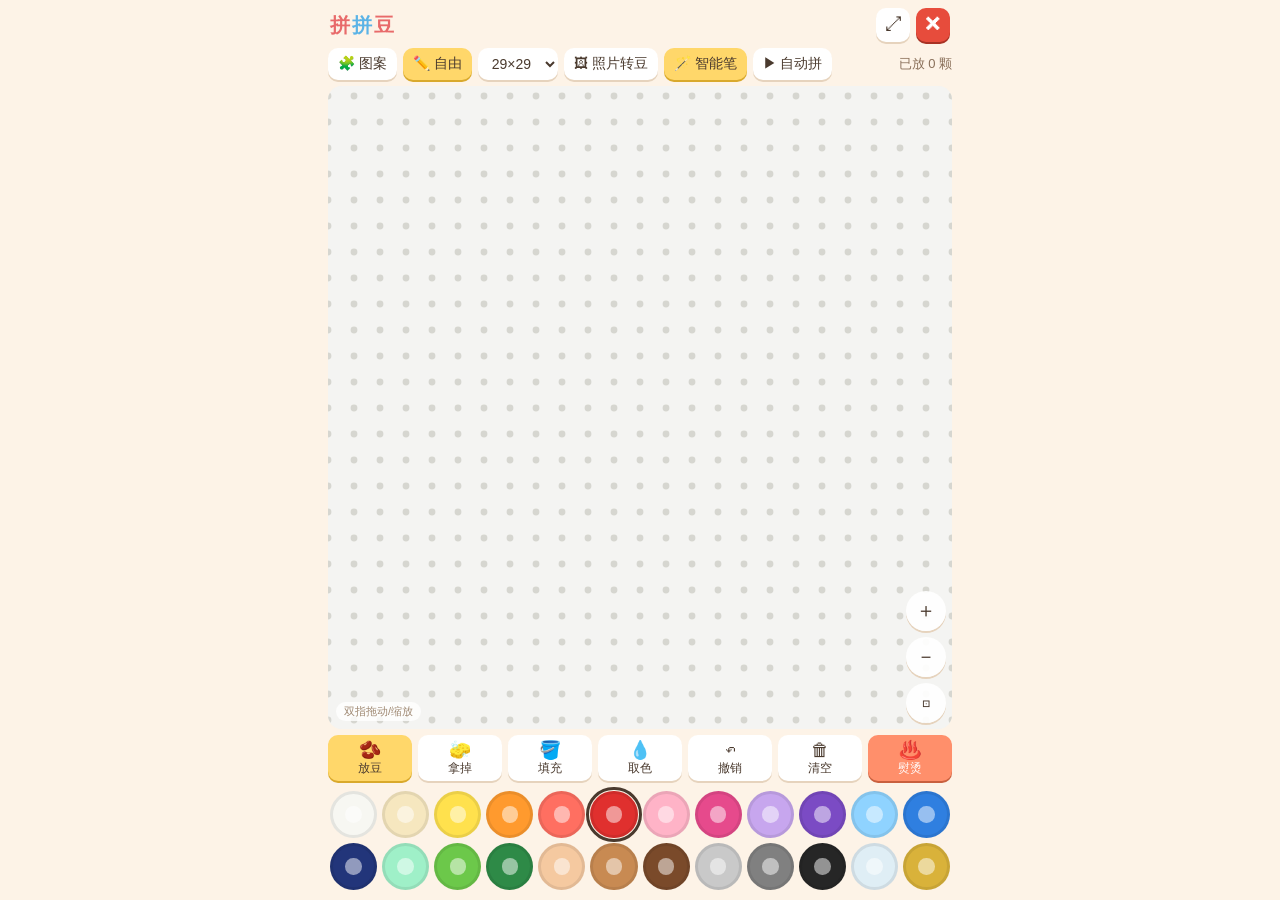
==== commit bda30088: "拼拼豆：豆子放大显示，双指拖动/缩放，＋－⊡ 按钮，打开图案自动定位到要拼的地方" ====
--- a/bead/index.html
+++ b/bead/index.html
@@ -19,8 +19,11 @@
 .btn.on{background:#ffd76a;box-shadow:0 2px 0 #d9a92c}
 .btn.hot{background:#ff8f6b;color:#fff;box-shadow:0 2px 0 #c9603f}
 #prog{font-size:13px;margin-left:auto;color:#8a705a}
-#wrap{flex:1;min-height:0;display:flex;align-items:center;justify-content:center;position:relative}
-canvas#board{touch-action:none;border-radius:14px;box-shadow:0 4px 0 #c9b6a0,0 6px 18px rgba(0,0,0,.12);background:#f4f4f2}
+#wrap{flex:1;min-height:0;position:relative;overflow:hidden;touch-action:none;border-radius:14px}
+#zoom{position:absolute;right:6px;bottom:6px;display:flex;flex-direction:column;gap:6px;z-index:2}
+#zoom button{width:40px;height:40px;border:0;border-radius:50%;background:rgba(255,255,255,.92);box-shadow:0 2px 0 #e6d3bd;font-size:20px;color:#4a3a2e}
+#zhint{position:absolute;left:8px;bottom:8px;font-size:11px;color:#a08a74;background:rgba(255,255,255,.8);padding:2px 8px;border-radius:10px;z-index:2;pointer-events:none}
+canvas#board{position:absolute;left:0;top:0;touch-action:none;border-radius:14px;box-shadow:0 4px 0 #c9b6a0,0 6px 18px rgba(0,0,0,.12);background:#f4f4f2}
 #tools{display:flex;gap:6px;padding:6px 0;justify-content:space-between}
 #tools .btn{flex:1;padding:6px 0;font-size:12px;display:flex;flex-direction:column;align-items:center;gap:1px;line-height:1.1;white-space:nowrap;min-width:0}
 #tools .btn b{font-size:18px;font-weight:normal}
@@ -59,7 +62,7 @@
     <button class="btn" id="bAuto">▶ 自动拼</button>
     <span id="prog"></span>
   </div>
-  <div id="wrap"><canvas id="board"></canvas></div>
+  <div id="wrap"><canvas id="board"></canvas><div id="zoom"><button id="zin">＋</button><button id="zout">－</button><button id="zfit" style="font-size:15px">⊡</button></div><div id="zhint">双指拖动/缩放</div></div>
   <div id="tools">
     <button class="btn on" data-t="pen"><b>🫘</b>放豆</button>
     <button class="btn" data-t="erase"><b>🧽</b>拿掉</button>
@@ -194,11 +197,17 @@
 const $=s=>document.querySelector(s), cv=$('#board'), ctx=cv.getContext('2d');
 let smart=true, auto=null, N=29, grid=[], target=null, mode='free', tool='pen', cur=5, undo=[], cell=10, curPat=-1;
 const toast=t=>{const e=$('#toast');e.textContent=t;e.classList.add('show');clearTimeout(e._t);e._t=setTimeout(()=>e.classList.remove('show'),1500)};
-function newGrid(n){N=n;grid=new Array(n*n).fill(-1);undo=[];}
+function newGrid(n){N=n;zoomN=-1;grid=new Array(n*n).fill(-1);undo=[];}
 function save(){try{localStorage.setItem('bead.v1',JSON.stringify({N,grid,target,mode,curPat,cur}))}catch(e){}}
 function load(){try{const s=JSON.parse(localStorage.getItem('bead.v1'));if(s&&s.grid&&s.grid.length===s.N*s.N){({N,grid,target,mode,curPat,cur}=s);return true}}catch(e){}return false}
 function patGrid(i){const p=PATS[i];if(p.g)return p.g.slice();const n=16,g=new Array(n*n).fill(-1);p.rows.forEach((r,y)=>{for(let x=0;x<n;x++){const c=r[x];if(c&&c!=='.'&&p.map[c]!=null)g[y*n+x]=p.map[c]}});return g}
-function layout(){const w=$('#wrap'),s=Math.floor(Math.min(w.clientWidth,w.clientHeight)-4),dpr=devicePixelRatio||1;cell=s/N;cv.style.width=cv.style.height=s+'px';cv.width=cv.height=Math.round(s*dpr);ctx.setTransform(dpr,0,0,dpr,0,0);draw()}
+let Z=1,OX=0,OY=0,FIT=300,zoomN=-1;
+function autoZoom(){const w=$('#wrap');FIT=Math.floor(Math.min(w.clientWidth,w.clientHeight)-4);Z=Math.max(1,Math.min(5,26*N/FIT));zoomN=N;const sz=FIT*Z;OX=(w.clientWidth-sz)/2;OY=(w.clientHeight-sz)/2;if(sz>w.clientWidth){const f=target?firstTodo():-1;if(f>=0){OX=w.clientWidth/2-((f%N)+.5)*sz/N;OY=w.clientHeight/2-(((f/N)|0)+.5)*sz/N}}}
+function firstTodo(){return target?target.findIndex((t,i)=>t>=0&&grid[i]!==t):-1}
+function clampPos(){const w=$('#wrap'),sz=FIT*Z,W=w.clientWidth,H=w.clientHeight;OX=sz<=W?(W-sz)/2:Math.min(0,Math.max(W-sz,OX));OY=sz<=H?(H-sz)/2:Math.min(0,Math.max(H-sz,OY))}
+function place(){clampPos();const sz=FIT*Z;cv.style.width=cv.style.height=sz+'px';cv.style.left=OX+'px';cv.style.top=OY+'px'}
+function layout(){const w=$('#wrap');if(zoomN!==N)autoZoom();else FIT=Math.floor(Math.min(w.clientWidth,w.clientHeight)-4);place();const sz=FIT*Z,dpr=Math.min(2,devicePixelRatio||1),px=Math.min(4096,Math.round(sz*dpr));cell=sz/N;cv.width=cv.height=px;ctx.setTransform(px/sz,0,0,px/sz,0,0);draw()}
+function zoomAt(nz,cx,cy){const r=$('#wrap').getBoundingClientRect();cx-=r.left;cy-=r.top;const px=(cx-OX)/(FIT*Z),py=(cy-OY)/(FIT*Z);Z=Math.max(1,Math.min(6,nz));OX=cx-px*FIT*Z;OY=cy-py*FIT*Z}
 function bead(x,y,col,r,ghost){const cx=(x+.5)*cell,cy=(y+.5)*cell,R=cell*.46;ctx.beginPath();ctx.arc(cx,cy,R,0,7);ctx.fillStyle=col;ctx.globalAlpha=ghost?.28:1;ctx.fill();ctx.globalAlpha=1;
  if(!ghost){ctx.lineWidth=Math.max(1,cell*.06);ctx.strokeStyle='rgba(0,0,0,.18)';ctx.stroke();ctx.beginPath();ctx.arc(cx,cy,R*.36,0,7);ctx.fillStyle='rgba(255,255,255,.75)';ctx.fill();ctx.beginPath();ctx.arc(cx-R*.35,cy-R*.4,R*.18,0,7);ctx.fillStyle='rgba(255,255,255,.55)';ctx.fill()}}
 function draw(){const s=cell*N;ctx.clearRect(0,0,s,s);ctx.fillStyle='#f4f4f2';ctx.fillRect(0,0,s,s);
@@ -224,12 +233,26 @@
 function apply(i){if(i<0)return false;if(tool==='pen'){const c=(smart&&target&&target[i]>=0)?target[i]:cur;if(smart&&target&&target[i]<0)return false;if(grid[i]===c)return false;grid[i]=c}else if(tool==='erase'){if(grid[i]<0)return false;grid[i]=-1}else return false;return true}
 function fill(i){const from=grid[i],to=cur;if(from===to)return;const st=[i];while(st.length){const j=st.pop();if(grid[j]!==from)continue;grid[j]=to;const x=j%N,y=(j/N)|0;if(x>0)st.push(j-1);if(x<N-1)st.push(j+1);if(y>0)st.push(j-N);if(y<N-1)st.push(j+N)}}
 let down=false,last=-1;
-cv.addEventListener('pointerdown',e=>{const i=at(e);if(i<0)return;cv.setPointerCapture(e.pointerId);
+const PT=new Map();let gest=null,stroke=null;
+const W$=$('#wrap');
+W$.addEventListener('pointerdown',e=>{if(e.target.closest('#zoom'))return;try{W$.setPointerCapture(e.pointerId)}catch(_){}PT.set(e.pointerId,{x:e.clientX,y:e.clientY});
+ if(PT.size===2){ // 第二根手指：取消刚开始的这一笔，进入拖动/缩放
+  if(down&&stroke){grid=stroke;undo.pop();draw()}down=false;stroke=null;
+  const [p,q]=[...PT.values()];gest={d:Math.hypot(p.x-q.x,p.y-q.y)||1,z:Z,mx:(p.x+q.x)/2,my:(p.y+q.y)/2,ox:OX,oy:OY};return}
+ if(PT.size>2)return;
+ const i=at(e);if(i<0)return;
  if(tool==='pick'){const v=grid[i]>=0?grid[i]:(target?target[i]:-1);if(v>=0){cur=v;setTool('pen');toast('取色：'+(v+1)+' '+PAL[v][0])}status();return}
  pushUndo();if(tool==='fill'){fill(i);draw();save();return}
- down=true;last=i;if(!apply(i))undo.pop();else{draw();buzz()}});
-cv.addEventListener('pointermove',e=>{if(!down)return;const i=at(e);if(i===last)return;last=i;if(apply(i)){draw();buzz()}});
-const up=()=>{if(down){down=false;save()}};cv.addEventListener('pointerup',up);cv.addEventListener('pointercancel',up);
+ stroke=undo[undo.length-1];down=true;last=i;if(apply(i)){draw();buzz()}});
+W$.addEventListener('pointermove',e=>{if(!PT.has(e.pointerId))return;PT.set(e.pointerId,{x:e.clientX,y:e.clientY});
+ if(gest&&PT.size>=2){const [p,q]=[...PT.values()];const d=Math.hypot(p.x-q.x,p.y-q.y),mx=(p.x+q.x)/2,my=(p.y+q.y)/2;
+  OX=gest.ox;OY=gest.oy;Z=gest.z;zoomAt(gest.z*d/gest.d,gest.mx,gest.my);OX+=mx-gest.mx;OY+=my-gest.my;place();return}
+ if(!down)return;const i=at(e);if(i===last)return;last=i;if(apply(i)){draw();buzz()}});
+const up=e=>{PT.delete(e.pointerId);if(gest){if(PT.size<2){gest=null;layout()}return}if(down){down=false;if(stroke&&stroke.every((v,k)=>v===grid[k]))undo.pop();stroke=null;save()}};
+W$.addEventListener('pointerup',up);W$.addEventListener('pointercancel',up);
+$('#zin').onclick=()=>{const r=W$.getBoundingClientRect();zoomAt(Z*1.4,r.left+r.width/2,r.top+r.height/2);layout()};
+$('#zout').onclick=()=>{const r=W$.getBoundingClientRect();zoomAt(Z/1.4,r.left+r.width/2,r.top+r.height/2);layout()};
+$('#zfit').onclick=()=>{Z=1;layout()};
 function buzz(){if(navigator.vibrate)try{navigator.vibrate(6)}catch(e){}}
 document.querySelectorAll('#tools [data-t]').forEach(b=>b.onclick=()=>setTool(b.dataset.t));
 $('#undo').onclick=()=>{if(undo.length){grid=undo.pop();status.done=false;draw();save()}};
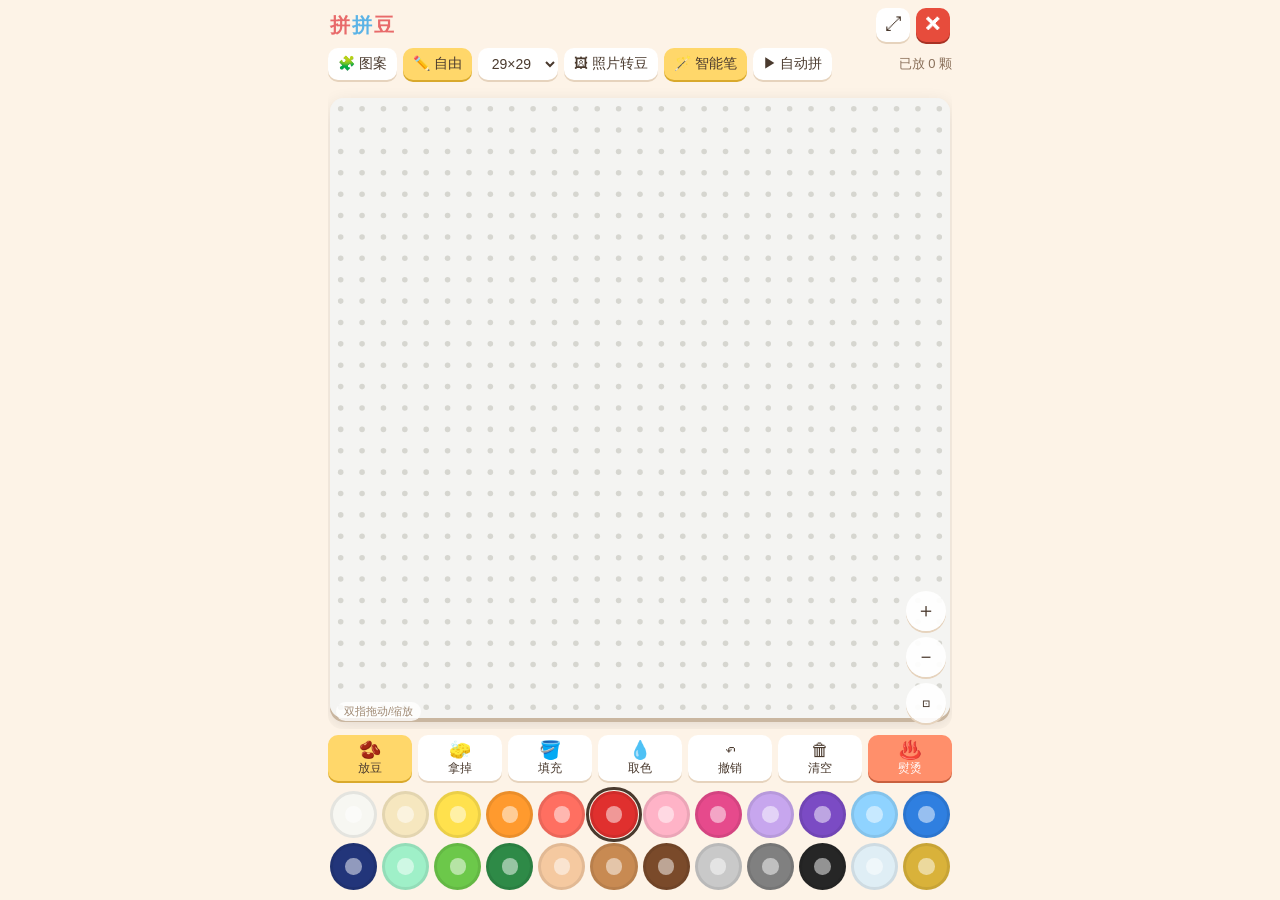
==== commit 7dddc366: "拼拼豆：开图默认缩小看全图" ====
--- a/bead/index.html
+++ b/bead/index.html
@@ -22,6 +22,9 @@
 #wrap{flex:1;min-height:0;position:relative;overflow:hidden;touch-action:none;border-radius:14px}
 #zoom{position:absolute;right:6px;bottom:6px;display:flex;flex-direction:column;gap:6px;z-index:2}
 #zoom button{width:40px;height:40px;border:0;border-radius:50%;background:rgba(255,255,255,.92);box-shadow:0 2px 0 #e6d3bd;font-size:20px;color:#4a3a2e}
+#ref{position:absolute;left:6px;top:6px;z-index:3;background:#fff;border-radius:10px;padding:4px;box-shadow:0 2px 8px rgba(0,0,0,.18);display:none;text-align:center;font-size:10px;color:#8a705a}
+#ref canvas{display:block;width:84px;height:84px;image-rendering:pixelated;border-radius:6px}
+#ref.big canvas{width:200px;height:200px}
 #zhint{position:absolute;left:8px;bottom:8px;font-size:11px;color:#a08a74;background:rgba(255,255,255,.8);padding:2px 8px;border-radius:10px;z-index:2;pointer-events:none}
 canvas#board{position:absolute;left:0;top:0;touch-action:none;border-radius:14px;box-shadow:0 4px 0 #c9b6a0,0 6px 18px rgba(0,0,0,.12);background:#f4f4f2}
 #tools{display:flex;gap:6px;padding:6px 0;justify-content:space-between}
@@ -62,7 +65,7 @@
     <button class="btn" id="bAuto">▶ 自动拼</button>
     <span id="prog"></span>
   </div>
-  <div id="wrap"><canvas id="board"></canvas><div id="zoom"><button id="zin">＋</button><button id="zout">－</button><button id="zfit" style="font-size:15px">⊡</button></div><div id="zhint">双指拖动/缩放</div></div>
+  <div id="wrap"><canvas id="board"></canvas><div id="zoom"><button id="zin">＋</button><button id="zout">－</button><button id="zfit" style="font-size:15px">⊡</button></div><div id="ref"><canvas id="refc"></canvas><span id="reft">参考图 · 点我放大</span></div><div id="zhint">双指拖动/缩放</div></div>
   <div id="tools">
     <button class="btn on" data-t="pen"><b>🫘</b>放豆</button>
     <button class="btn" data-t="erase"><b>🧽</b>拿掉</button>
@@ -192,6 +195,12 @@
  {name:"美人鱼·金发",n:38,g:[-1,-1,-1,-1,-1,-1,-1,-1,-1,-1,-1,-1,-1,-1,-1,21,21,21,21,21,21,21,21,-1,-1,-1,-1,-1,-1,-1,-1,-1,-1,-1,-1,-1,-1,-1,-1,-1,-1,-1,-1,-1,-1,-1,-1,-1,-1,-1,-1,21,21,2,2,2,2,2,2,2,2,21,21,-1,-1,-1,-1,-1,-1,-1,-1,-1,-1,-1,-1,-1,-1,-1,-1,-1,-1,-1,-1,-1,-1,-1,-1,-1,21,2,2,2,2,2,2,2,2,2,2,2,2,21,-1,-1,-1,-1,-1,-1,-1,-1,-1,-1,-1,-1,-1,-1,-1,-1,-1,-1,-1,-1,-1,-1,-1,21,2,2,2,2,2,2,2,2,2,2,2,2,0,2,21,-1,-1,-1,-1,-1,-1,-1,-1,-1,-1,-1,-1,-1,-1,-1,-1,-1,-1,-1,-1,-1,21,2,2,2,23,2,2,2,2,2,2,2,2,0,0,0,2,21,-1,-1,-1,-1,-1,-1,-1,-1,-1,-1,-1,-1,-1,-1,-1,-1,-1,-1,-1,-1,21,2,2,23,2,2,2,2,2,2,2,2,2,2,0,2,2,21,-1,-1,-1,-1,-1,-1,-1,-1,-1,-1,-1,-1,-1,-1,-1,-1,-1,-1,-1,21,2,2,23,2,2,2,2,2,2,2,2,2,2,2,2,23,2,2,21,-1,-1,-1,-1,-1,-1,-1,-1,-1,-1,-1,-1,-1,-1,-1,-1,-1,-1,21,2,2,23,2,16,16,16,2,2,2,2,16,16,16,2,23,2,2,21,-1,-1,-1,-1,-1,-1,-1,-1,-1,-1,-1,-1,-1,-1,-1,-1,-1,-1,21,2,2,2,16,16,16,16,16,2,2,16,16,16,16,16,2,2,2,21,-1,-1,-1,-1,-1,-1,-1,-1,-1,-1,-1,-1,-1,-1,-1,-1,-1,21,2,2,2,16,16,16,16,16,16,16,16,16,16,16,16,16,16,2,2,2,21,-1,-1,-1,-1,-1,-1,-1,-1,-1,-1,-1,-1,-1,-1,-1,-1,21,2,2,2,16,16,21,21,16,16,16,16,16,16,21,21,16,16,2,2,2,21,-1,-1,-1,-1,-1,-1,-1,-1,-1,-1,-1,-1,-1,-1,-1,-1,21,2,2,2,16,16,21,0,16,16,16,16,16,16,0,21,16,16,2,2,2,21,-1,-1,-1,-1,-1,-1,-1,-1,-1,-1,-1,-1,-1,-1,-1,-1,21,2,2,2,16,6,6,16,16,16,16,16,16,16,16,6,6,16,2,2,2,21,-1,-1,-1,-1,-1,-1,-1,-1,-1,-1,-1,-1,-1,-1,-1,21,2,2,2,2,2,16,16,16,16,16,5,5,16,16,16,16,16,2,2,2,2,2,21,-1,-1,-1,-1,-1,-1,-1,-1,-1,-1,-1,-1,-1,-1,21,2,2,2,23,2,2,16,16,16,16,16,16,16,16,16,16,2,2,23,2,2,2,21,-1,-1,-1,-1,-1,-1,-1,-1,-1,-1,-1,-1,-1,-1,21,2,2,2,23,2,21,21,16,16,16,16,16,16,16,16,21,21,2,23,2,2,2,21,-1,-1,-1,-1,-1,-1,-1,-1,-1,-1,-1,-1,-1,-1,21,2,2,23,2,21,16,16,16,16,16,16,16,16,16,16,16,16,21,2,23,2,2,21,-1,-1,-1,-1,-1,-1,-1,-1,-1,-1,-1,-1,-1,-1,21,2,2,23,21,16,16,6,6,6,6,16,16,6,6,6,6,16,16,21,23,2,2,21,-1,-1,-1,-1,-1,-1,-1,-1,-1,-1,-1,-1,-1,-1,21,2,2,2,21,16,6,7,7,6,6,16,16,6,6,7,7,6,16,21,2,2,2,21,-1,-1,-1,-1,-1,-1,-1,-1,-1,-1,-1,-1,-1,-1,21,2,2,2,21,21,16,6,6,6,6,6,6,6,6,6,6,16,21,21,2,2,2,21,-1,-1,-1,-1,-1,-1,-1,-1,-1,-1,-1,-1,-1,-1,-1,21,2,2,2,21,16,16,16,16,16,16,16,16,16,16,16,16,21,2,2,2,21,-1,-1,-1,-1,-1,-1,-1,-1,-1,-1,-1,-1,-1,-1,-1,-1,21,2,2,2,21,21,8,8,8,8,8,8,8,8,8,8,21,21,2,2,2,21,-1,-1,-1,-1,-1,-1,-1,-1,-1,-1,-1,-1,-1,-1,-1,-1,-1,21,2,2,21,-1,21,8,8,8,8,8,8,8,8,21,-1,21,2,2,21,-1,-1,-1,-1,-1,-1,-1,-1,-1,-1,-1,-1,-1,-1,-1,-1,-1,-1,-1,21,21,-1,-1,21,8,8,9,8,8,9,8,8,21,-1,-1,21,21,-1,-1,-1,-1,-1,-1,-1,-1,-1,-1,-1,-1,-1,-1,-1,-1,-1,-1,-1,-1,-1,-1,-1,-1,-1,21,8,8,9,8,8,8,8,21,-1,-1,-1,-1,-1,-1,-1,-1,-1,-1,-1,-1,-1,-1,-1,-1,-1,-1,-1,-1,-1,-1,-1,-1,-1,-1,-1,-1,-1,21,8,8,8,8,9,8,8,21,-1,-1,-1,-1,-1,-1,-1,-1,-1,-1,-1,-1,-1,-1,-1,-1,-1,-1,-1,-1,-1,-1,-1,-1,-1,-1,-1,-1,-1,21,9,8,8,8,8,8,8,21,-1,-1,-1,-1,-1,-1,-1,-1,-1,-1,-1,-1,-1,-1,-1,-1,-1,-1,-1,-1,-1,-1,-1,-1,-1,-1,-1,-1,-1,-1,21,8,8,9,8,8,8,21,-1,-1,-1,-1,-1,-1,-1,-1,-1,-1,-1,-1,-1,-1,-1,-1,-1,-1,-1,-1,-1,-1,-1,-1,-1,-1,-1,-1,-1,-1,21,8,8,8,8,9,8,21,-1,-1,-1,-1,-1,-1,-1,-1,-1,-1,-1,-1,-1,-1,-1,-1,-1,-1,-1,-1,-1,-1,-1,-1,-1,-1,-1,-1,-1,-1,-1,21,9,8,8,8,8,21,-1,-1,-1,-1,-1,-1,-1,-1,-1,-1,-1,-1,-1,-1,-1,-1,-1,-1,-1,-1,-1,-1,-1,-1,-1,-1,-1,-1,-1,-1,-1,21,8,8,9,8,21,-1,-1,-1,-1,-1,-1,-1,-1,-1,-1,-1,-1,-1,-1,-1,-1,-1,-1,-1,-1,-1,-1,-1,-1,-1,-1,-1,-1,-1,-1,-1,-1,-1,21,8,8,8,21,-1,-1,-1,-1,-1,-1,-1,-1,-1,-1,-1,-1,-1,-1,-1,-1,-1,-1,-1,-1,-1,-1,-1,-1,-1,-1,-1,-1,-1,-1,-1,-1,21,21,8,8,21,6,21,-1,-1,-1,-1,-1,-1,-1,-1,-1,-1,-1,-1,-1,-1,-1,-1,-1,-1,-1,-1,-1,-1,-1,-1,-1,-1,-1,-1,-1,21,6,6,21,21,8,21,6,6,21,-1,-1,-1,-1,-1,-1,-1,-1,-1,-1,-1,-1,-1,-1,-1,-1,-1,-1,-1,-1,-1,-1,-1,-1,-1,-1,21,6,6,6,7,21,21,21,6,7,6,6,21,-1,-1,-1,-1,-1,-1,-1,-1,-1,-1,-1,-1,-1,-1,-1,-1,-1,-1,-1,-1,-1,-1,-1,-1,21,6,6,7,6,21,-1,-1,-1,21,6,7,6,6,21,-1,-1,-1,-1,-1,-1,-1,-1,-1,-1,-1,-1,-1,-1,-1,-1,-1,-1,-1,-1,-1,-1,-1,21,6,7,6,21,-1,-1,-1,-1,-1,21,6,7,6,21,-1,-1,-1,-1,-1,-1,-1,-1,-1,-1,-1,-1,-1,-1,-1,-1,-1,-1,-1,-1,-1,-1,-1,-1,21,21,21,-1,-1,-1,-1,-1,-1,-1,21,21,21,-1,-1,-1,-1,-1,-1,-1,-1,-1,-1,-1,-1]},
  {name:"美人鱼·海蓝",n:38,g:[-1,-1,-1,-1,-1,-1,-1,-1,-1,-1,-1,-1,-1,-1,-1,21,21,21,21,21,21,21,21,-1,-1,-1,-1,-1,-1,-1,-1,-1,-1,-1,-1,-1,-1,-1,-1,-1,-1,-1,-1,-1,-1,-1,-1,-1,-1,-1,-1,21,21,10,10,10,10,10,10,10,10,21,21,-1,-1,-1,-1,-1,-1,-1,-1,-1,-1,-1,-1,-1,-1,-1,-1,-1,-1,-1,-1,-1,-1,-1,-1,-1,21,10,10,10,10,10,10,10,10,10,10,10,10,21,-1,-1,-1,-1,-1,-1,-1,-1,-1,-1,-1,-1,-1,-1,-1,-1,-1,-1,-1,-1,-1,-1,-1,21,10,10,10,10,10,10,10,10,10,10,10,10,2,10,21,-1,-1,-1,-1,-1,-1,-1,-1,-1,-1,-1,-1,-1,-1,-1,-1,-1,-1,-1,-1,-1,21,10,10,10,11,10,10,10,10,10,10,10,10,2,2,2,10,21,-1,-1,-1,-1,-1,-1,-1,-1,-1,-1,-1,-1,-1,-1,-1,-1,-1,-1,-1,-1,21,10,10,11,10,10,10,10,10,10,10,10,10,10,2,10,10,21,-1,-1,-1,-1,-1,-1,-1,-1,-1,-1,-1,-1,-1,-1,-1,-1,-1,-1,-1,21,10,10,11,10,10,10,10,10,10,10,10,10,10,10,10,11,10,10,21,-1,-1,-1,-1,-1,-1,-1,-1,-1,-1,-1,-1,-1,-1,-1,-1,-1,-1,21,10,10,11,10,16,16,16,10,10,10,10,16,16,16,10,11,10,10,21,-1,-1,-1,-1,-1,-1,-1,-1,-1,-1,-1,-1,-1,-1,-1,-1,-1,-1,21,10,10,10,16,16,16,16,16,10,10,16,16,16,16,16,10,10,10,21,-1,-1,-1,-1,-1,-1,-1,-1,-1,-1,-1,-1,-1,-1,-1,-1,-1,21,10,10,10,16,16,16,16,16,16,16,16,16,16,16,16,16,16,10,10,10,21,-1,-1,-1,-1,-1,-1,-1,-1,-1,-1,-1,-1,-1,-1,-1,-1,21,10,10,10,16,16,21,21,16,16,16,16,16,16,21,21,16,16,10,10,10,21,-1,-1,-1,-1,-1,-1,-1,-1,-1,-1,-1,-1,-1,-1,-1,-1,21,10,10,10,16,16,21,0,16,16,16,16,16,16,0,21,16,16,10,10,10,21,-1,-1,-1,-1,-1,-1,-1,-1,-1,-1,-1,-1,-1,-1,-1,-1,21,10,10,10,16,6,6,16,16,16,16,16,16,16,16,6,6,16,10,10,10,21,-1,-1,-1,-1,-1,-1,-1,-1,-1,-1,-1,-1,-1,-1,-1,21,10,10,10,10,10,16,16,16,16,16,5,5,16,16,16,16,16,10,10,10,10,10,21,-1,-1,-1,-1,-1,-1,-1,-1,-1,-1,-1,-1,-1,-1,21,10,10,10,11,10,10,16,16,16,16,16,16,16,16,16,16,10,10,11,10,10,10,21,-1,-1,-1,-1,-1,-1,-1,-1,-1,-1,-1,-1,-1,-1,21,10,10,10,11,10,21,21,16,16,16,16,16,16,16,16,21,21,10,11,10,10,10,21,-1,-1,-1,-1,-1,-1,-1,-1,-1,-1,-1,-1,-1,-1,21,10,10,11,10,21,16,16,16,16,16,16,16,16,16,16,16,16,21,10,11,10,10,21,-1,-1,-1,-1,-1,-1,-1,-1,-1,-1,-1,-1,-1,-1,21,10,10,11,21,16,16,0,0,0,0,16,16,0,0,0,0,16,16,21,11,10,10,21,-1,-1,-1,-1,-1,-1,-1,-1,-1,-1,-1,-1,-1,-1,21,10,10,10,21,16,0,19,19,0,0,16,16,0,0,19,19,0,16,21,10,10,10,21,-1,-1,-1,-1,-1,-1,-1,-1,-1,-1,-1,-1,-1,-1,21,10,10,10,21,21,16,0,0,0,0,0,0,0,0,0,0,16,21,21,10,10,10,21,-1,-1,-1,-1,-1,-1,-1,-1,-1,-1,-1,-1,-1,-1,-1,21,10,10,10,21,16,16,16,16,16,16,16,16,16,16,16,16,21,10,10,10,21,-1,-1,-1,-1,-1,-1,-1,-1,-1,-1,-1,-1,-1,-1,-1,-1,21,10,10,10,21,21,7,7,7,7,7,7,7,7,7,7,21,21,10,10,10,21,-1,-1,-1,-1,-1,-1,-1,-1,-1,-1,-1,-1,-1,-1,-1,-1,-1,21,10,10,21,-1,21,7,7,7,7,7,7,7,7,21,-1,21,10,10,21,-1,-1,-1,-1,-1,-1,-1,-1,-1,-1,-1,-1,-1,-1,-1,-1,-1,-1,-1,21,21,-1,-1,21,7,7,5,7,7,5,7,7,21,-1,-1,21,21,-1,-1,-1,-1,-1,-1,-1,-1,-1,-1,-1,-1,-1,-1,-1,-1,-1,-1,-1,-1,-1,-1,-1,-1,-1,21,7,7,5,7,7,7,7,21,-1,-1,-1,-1,-1,-1,-1,-1,-1,-1,-1,-1,-1,-1,-1,-1,-1,-1,-1,-1,-1,-1,-1,-1,-1,-1,-1,-1,-1,21,7,7,7,7,5,7,7,21,-1,-1,-1,-1,-1,-1,-1,-1,-1,-1,-1,-1,-1,-1,-1,-1,-1,-1,-1,-1,-1,-1,-1,-1,-1,-1,-1,-1,-1,21,5,7,7,7,7,7,7,21,-1,-1,-1,-1,-1,-1,-1,-1,-1,-1,-1,-1,-1,-1,-1,-1,-1,-1,-1,-1,-1,-1,-1,-1,-1,-1,-1,-1,-1,-1,21,7,7,5,7,7,7,21,-1,-1,-1,-1,-1,-1,-1,-1,-1,-1,-1,-1,-1,-1,-1,-1,-1,-1,-1,-1,-1,-1,-1,-1,-1,-1,-1,-1,-1,-1,21,7,7,7,7,5,7,21,-1,-1,-1,-1,-1,-1,-1,-1,-1,-1,-1,-1,-1,-1,-1,-1,-1,-1,-1,-1,-1,-1,-1,-1,-1,-1,-1,-1,-1,-1,-1,21,5,7,7,7,7,21,-1,-1,-1,-1,-1,-1,-1,-1,-1,-1,-1,-1,-1,-1,-1,-1,-1,-1,-1,-1,-1,-1,-1,-1,-1,-1,-1,-1,-1,-1,-1,21,7,7,5,7,21,-1,-1,-1,-1,-1,-1,-1,-1,-1,-1,-1,-1,-1,-1,-1,-1,-1,-1,-1,-1,-1,-1,-1,-1,-1,-1,-1,-1,-1,-1,-1,-1,-1,21,7,7,7,21,-1,-1,-1,-1,-1,-1,-1,-1,-1,-1,-1,-1,-1,-1,-1,-1,-1,-1,-1,-1,-1,-1,-1,-1,-1,-1,-1,-1,-1,-1,-1,-1,21,21,7,7,21,6,21,-1,-1,-1,-1,-1,-1,-1,-1,-1,-1,-1,-1,-1,-1,-1,-1,-1,-1,-1,-1,-1,-1,-1,-1,-1,-1,-1,-1,-1,21,6,6,21,21,7,21,6,6,21,-1,-1,-1,-1,-1,-1,-1,-1,-1,-1,-1,-1,-1,-1,-1,-1,-1,-1,-1,-1,-1,-1,-1,-1,-1,-1,21,6,6,6,7,21,21,21,6,7,6,6,21,-1,-1,-1,-1,-1,-1,-1,-1,-1,-1,-1,-1,-1,-1,-1,-1,-1,-1,-1,-1,-1,-1,-1,-1,21,6,6,7,6,21,-1,-1,-1,21,6,7,6,6,21,-1,-1,-1,-1,-1,-1,-1,-1,-1,-1,-1,-1,-1,-1,-1,-1,-1,-1,-1,-1,-1,-1,-1,21,6,7,6,21,-1,-1,-1,-1,-1,21,6,7,6,21,-1,-1,-1,-1,-1,-1,-1,-1,-1,-1,-1,-1,-1,-1,-1,-1,-1,-1,-1,-1,-1,-1,-1,-1,21,21,21,-1,-1,-1,-1,-1,-1,-1,21,21,21,-1,-1,-1,-1,-1,-1,-1,-1,-1,-1,-1,-1]},
  {name:"美人鱼·紫梦",n:38,g:[-1,-1,-1,-1,-1,-1,-1,-1,-1,-1,-1,-1,-1,-1,-1,21,21,21,21,21,21,21,21,-1,-1,-1,-1,-1,-1,-1,-1,-1,-1,-1,-1,-1,-1,-1,-1,-1,-1,-1,-1,-1,-1,-1,-1,-1,-1,-1,-1,21,21,9,9,9,9,9,9,9,9,21,21,-1,-1,-1,-1,-1,-1,-1,-1,-1,-1,-1,-1,-1,-1,-1,-1,-1,-1,-1,-1,-1,-1,-1,-1,-1,21,9,9,9,9,9,9,9,9,9,9,9,9,21,-1,-1,-1,-1,-1,-1,-1,-1,-1,-1,-1,-1,-1,-1,-1,-1,-1,-1,-1,-1,-1,-1,-1,21,9,9,9,9,9,9,9,9,9,9,9,9,2,9,21,-1,-1,-1,-1,-1,-1,-1,-1,-1,-1,-1,-1,-1,-1,-1,-1,-1,-1,-1,-1,-1,21,9,9,9,12,9,9,9,9,9,9,9,9,2,2,2,9,21,-1,-1,-1,-1,-1,-1,-1,-1,-1,-1,-1,-1,-1,-1,-1,-1,-1,-1,-1,-1,21,9,9,12,9,9,9,9,9,9,9,9,9,9,2,9,9,21,-1,-1,-1,-1,-1,-1,-1,-1,-1,-1,-1,-1,-1,-1,-1,-1,-1,-1,-1,21,9,9,12,9,9,9,9,9,9,9,9,9,9,9,9,12,9,9,21,-1,-1,-1,-1,-1,-1,-1,-1,-1,-1,-1,-1,-1,-1,-1,-1,-1,-1,21,9,9,12,9,16,16,16,9,9,9,9,16,16,16,9,12,9,9,21,-1,-1,-1,-1,-1,-1,-1,-1,-1,-1,-1,-1,-1,-1,-1,-1,-1,-1,21,9,9,9,16,16,16,16,16,9,9,16,16,16,16,16,9,9,9,21,-1,-1,-1,-1,-1,-1,-1,-1,-1,-1,-1,-1,-1,-1,-1,-1,-1,21,9,9,9,16,16,16,16,16,16,16,16,16,16,16,16,16,16,9,9,9,21,-1,-1,-1,-1,-1,-1,-1,-1,-1,-1,-1,-1,-1,-1,-1,-1,21,9,9,9,16,16,21,21,16,16,16,16,16,16,21,21,16,16,9,9,9,21,-1,-1,-1,-1,-1,-1,-1,-1,-1,-1,-1,-1,-1,-1,-1,-1,21,9,9,9,16,16,21,0,16,16,16,16,16,16,0,21,16,16,9,9,9,21,-1,-1,-1,-1,-1,-1,-1,-1,-1,-1,-1,-1,-1,-1,-1,-1,21,9,9,9,16,6,6,16,16,16,16,16,16,16,16,6,6,16,9,9,9,21,-1,-1,-1,-1,-1,-1,-1,-1,-1,-1,-1,-1,-1,-1,-1,21,9,9,9,9,9,16,16,16,16,16,5,5,16,16,16,16,16,9,9,9,9,9,21,-1,-1,-1,-1,-1,-1,-1,-1,-1,-1,-1,-1,-1,-1,21,9,9,9,12,9,9,16,16,16,16,16,16,16,16,16,16,9,9,12,9,9,9,21,-1,-1,-1,-1,-1,-1,-1,-1,-1,-1,-1,-1,-1,-1,21,9,9,9,12,9,21,21,16,16,16,16,16,16,16,16,21,21,9,12,9,9,9,21,-1,-1,-1,-1,-1,-1,-1,-1,-1,-1,-1,-1,-1,-1,21,9,9,12,9,21,16,16,16,16,16,16,16,16,16,16,16,16,21,9,12,9,9,21,-1,-1,-1,-1,-1,-1,-1,-1,-1,-1,-1,-1,-1,-1,21,9,9,12,21,16,16,2,2,2,2,16,16,2,2,2,2,16,16,21,12,9,9,21,-1,-1,-1,-1,-1,-1,-1,-1,-1,-1,-1,-1,-1,-1,21,9,9,9,21,16,2,23,23,2,2,16,16,2,2,23,23,2,16,21,9,9,9,21,-1,-1,-1,-1,-1,-1,-1,-1,-1,-1,-1,-1,-1,-1,21,9,9,9,21,21,16,2,2,2,2,2,2,2,2,2,2,16,21,21,9,9,9,21,-1,-1,-1,-1,-1,-1,-1,-1,-1,-1,-1,-1,-1,-1,-1,21,9,9,9,21,16,16,16,16,16,16,16,16,16,16,16,16,21,9,9,9,21,-1,-1,-1,-1,-1,-1,-1,-1,-1,-1,-1,-1,-1,-1,-1,-1,21,9,9,9,21,21,10,10,10,10,10,10,10,10,10,10,21,21,9,9,9,21,-1,-1,-1,-1,-1,-1,-1,-1,-1,-1,-1,-1,-1,-1,-1,-1,-1,21,9,9,21,-1,21,10,10,10,10,10,10,10,10,21,-1,21,9,9,21,-1,-1,-1,-1,-1,-1,-1,-1,-1,-1,-1,-1,-1,-1,-1,-1,-1,-1,-1,21,21,-1,-1,21,10,10,11,10,10,11,10,10,21,-1,-1,21,21,-1,-1,-1,-1,-1,-1,-1,-1,-1,-1,-1,-1,-1,-1,-1,-1,-1,-1,-1,-1,-1,-1,-1,-1,-1,21,10,10,11,10,10,10,10,21,-1,-1,-1,-1,-1,-1,-1,-1,-1,-1,-1,-1,-1,-1,-1,-1,-1,-1,-1,-1,-1,-1,-1,-1,-1,-1,-1,-1,-1,21,10,10,10,10,11,10,10,21,-1,-1,-1,-1,-1,-1,-1,-1,-1,-1,-1,-1,-1,-1,-1,-1,-1,-1,-1,-1,-1,-1,-1,-1,-1,-1,-1,-1,-1,21,11,10,10,10,10,10,10,21,-1,-1,-1,-1,-1,-1,-1,-1,-1,-1,-1,-1,-1,-1,-1,-1,-1,-1,-1,-1,-1,-1,-1,-1,-1,-1,-1,-1,-1,-1,21,10,10,11,10,10,10,21,-1,-1,-1,-1,-1,-1,-1,-1,-1,-1,-1,-1,-1,-1,-1,-1,-1,-1,-1,-1,-1,-1,-1,-1,-1,-1,-1,-1,-1,-1,21,10,10,10,10,11,10,21,-1,-1,-1,-1,-1,-1,-1,-1,-1,-1,-1,-1,-1,-1,-1,-1,-1,-1,-1,-1,-1,-1,-1,-1,-1,-1,-1,-1,-1,-1,-1,21,11,10,10,10,10,21,-1,-1,-1,-1,-1,-1,-1,-1,-1,-1,-1,-1,-1,-1,-1,-1,-1,-1,-1,-1,-1,-1,-1,-1,-1,-1,-1,-1,-1,-1,-1,21,10,10,11,10,21,-1,-1,-1,-1,-1,-1,-1,-1,-1,-1,-1,-1,-1,-1,-1,-1,-1,-1,-1,-1,-1,-1,-1,-1,-1,-1,-1,-1,-1,-1,-1,-1,-1,21,10,10,10,21,-1,-1,-1,-1,-1,-1,-1,-1,-1,-1,-1,-1,-1,-1,-1,-1,-1,-1,-1,-1,-1,-1,-1,-1,-1,-1,-1,-1,-1,-1,-1,-1,21,21,10,10,21,8,21,-1,-1,-1,-1,-1,-1,-1,-1,-1,-1,-1,-1,-1,-1,-1,-1,-1,-1,-1,-1,-1,-1,-1,-1,-1,-1,-1,-1,-1,21,8,8,21,21,10,21,8,8,21,-1,-1,-1,-1,-1,-1,-1,-1,-1,-1,-1,-1,-1,-1,-1,-1,-1,-1,-1,-1,-1,-1,-1,-1,-1,-1,21,8,8,8,9,21,21,21,8,9,8,8,21,-1,-1,-1,-1,-1,-1,-1,-1,-1,-1,-1,-1,-1,-1,-1,-1,-1,-1,-1,-1,-1,-1,-1,-1,21,8,8,9,8,21,-1,-1,-1,21,8,9,8,8,21,-1,-1,-1,-1,-1,-1,-1,-1,-1,-1,-1,-1,-1,-1,-1,-1,-1,-1,-1,-1,-1,-1,-1,21,8,9,8,21,-1,-1,-1,-1,-1,21,8,9,8,21,-1,-1,-1,-1,-1,-1,-1,-1,-1,-1,-1,-1,-1,-1,-1,-1,-1,-1,-1,-1,-1,-1,-1,-1,21,21,21,-1,-1,-1,-1,-1,-1,-1,21,21,21,-1,-1,-1,-1,-1,-1,-1,-1,-1,-1,-1,-1]},
+ {name:"美人鱼·樱花",n:38,g:[-1,-1,-1,-1,-1,-1,-1,-1,-1,-1,-1,-1,-1,-1,-1,21,21,21,21,21,21,21,21,-1,-1,-1,-1,-1,-1,-1,-1,-1,-1,-1,-1,-1,-1,-1,-1,-1,-1,-1,-1,-1,-1,-1,-1,-1,-1,-1,-1,21,21,6,6,6,6,6,6,6,6,21,21,-1,-1,-1,-1,-1,-1,-1,-1,-1,-1,-1,-1,-1,-1,-1,-1,-1,-1,-1,-1,-1,-1,-1,-1,-1,21,6,6,6,6,6,6,6,6,6,6,6,6,21,-1,-1,-1,-1,-1,-1,-1,-1,-1,-1,-1,-1,-1,-1,-1,-1,-1,-1,-1,-1,-1,-1,-1,21,6,6,6,6,6,6,6,6,6,6,6,6,2,6,21,-1,-1,-1,-1,-1,-1,-1,-1,-1,-1,-1,-1,-1,-1,-1,-1,-1,-1,-1,-1,-1,21,6,6,6,7,6,6,6,6,6,6,6,6,2,2,2,6,21,-1,-1,-1,-1,-1,-1,-1,-1,-1,-1,-1,-1,-1,-1,-1,-1,-1,-1,-1,-1,21,6,6,7,6,6,6,6,6,6,6,6,6,6,2,6,6,21,-1,-1,-1,-1,-1,-1,-1,-1,-1,-1,-1,-1,-1,-1,-1,-1,-1,-1,-1,21,6,6,7,6,6,6,6,6,6,6,6,6,6,6,6,7,6,6,21,-1,-1,-1,-1,-1,-1,-1,-1,-1,-1,-1,-1,-1,-1,-1,-1,-1,-1,21,6,6,7,6,16,16,16,6,6,6,6,16,16,16,6,7,6,6,21,-1,-1,-1,-1,-1,-1,-1,-1,-1,-1,-1,-1,-1,-1,-1,-1,-1,-1,21,6,6,6,16,16,16,16,16,6,6,16,16,16,16,16,6,6,6,21,-1,-1,-1,-1,-1,-1,-1,-1,-1,-1,-1,-1,-1,-1,-1,-1,-1,21,6,6,6,16,16,16,16,16,16,16,16,16,16,16,16,16,16,6,6,6,21,-1,-1,-1,-1,-1,-1,-1,-1,-1,-1,-1,-1,-1,-1,-1,-1,21,6,6,6,16,16,21,21,16,16,16,16,16,16,21,21,16,16,6,6,6,21,-1,-1,-1,-1,-1,-1,-1,-1,-1,-1,-1,-1,-1,-1,-1,-1,21,6,6,6,16,16,21,0,16,16,16,16,16,16,0,21,16,16,6,6,6,21,-1,-1,-1,-1,-1,-1,-1,-1,-1,-1,-1,-1,-1,-1,-1,-1,21,6,6,6,16,6,6,16,16,16,16,16,16,16,16,6,6,16,6,6,6,21,-1,-1,-1,-1,-1,-1,-1,-1,-1,-1,-1,-1,-1,-1,-1,21,6,6,6,6,6,16,16,16,16,16,7,7,16,16,16,16,16,6,6,6,6,6,21,-1,-1,-1,-1,-1,-1,-1,-1,-1,-1,-1,-1,-1,-1,21,6,6,6,7,6,6,16,16,16,16,16,16,16,16,16,16,6,6,7,6,6,6,21,-1,-1,-1,-1,-1,-1,-1,-1,-1,-1,-1,-1,-1,-1,21,6,6,6,7,6,21,21,16,16,16,16,16,16,16,16,21,21,6,7,6,6,6,21,-1,-1,-1,-1,-1,-1,-1,-1,-1,-1,-1,-1,-1,-1,21,6,6,7,6,21,16,16,16,16,16,16,16,16,16,16,16,16,21,6,7,6,6,21,-1,-1,-1,-1,-1,-1,-1,-1,-1,-1,-1,-1,-1,-1,21,6,6,7,21,16,16,10,10,10,10,16,16,10,10,10,10,16,16,21,7,6,6,21,-1,-1,-1,-1,-1,-1,-1,-1,-1,-1,-1,-1,-1,-1,21,6,6,6,21,16,10,11,11,10,10,16,16,10,10,11,11,10,16,21,6,6,6,21,-1,-1,-1,-1,-1,-1,-1,-1,-1,-1,-1,-1,-1,-1,21,6,6,6,21,21,16,10,10,10,10,10,10,10,10,10,10,16,21,21,6,6,6,21,-1,-1,-1,-1,-1,-1,-1,-1,-1,-1,-1,-1,-1,-1,-1,21,6,6,6,21,16,16,16,16,16,16,16,16,16,16,16,16,21,6,6,6,21,-1,-1,-1,-1,-1,-1,-1,-1,-1,-1,-1,-1,-1,-1,-1,-1,21,6,6,6,21,21,8,8,8,8,8,8,8,8,8,8,21,21,6,6,6,21,-1,-1,-1,-1,-1,-1,-1,-1,-1,-1,-1,-1,-1,-1,-1,-1,-1,21,6,6,21,-1,21,8,8,8,8,8,8,8,8,21,-1,21,6,6,21,-1,-1,-1,-1,-1,-1,-1,-1,-1,-1,-1,-1,-1,-1,-1,-1,-1,-1,-1,21,21,-1,-1,21,8,8,9,8,8,9,8,8,21,-1,-1,21,21,-1,-1,-1,-1,-1,-1,-1,-1,-1,-1,-1,-1,-1,-1,-1,-1,-1,-1,-1,-1,-1,-1,-1,-1,-1,21,8,8,9,8,8,8,8,21,-1,-1,-1,-1,-1,-1,-1,-1,-1,-1,-1,-1,-1,-1,-1,-1,-1,-1,-1,-1,-1,-1,-1,-1,-1,-1,-1,-1,-1,21,8,8,8,8,9,8,8,21,-1,-1,-1,-1,-1,-1,-1,-1,-1,-1,-1,-1,-1,-1,-1,-1,-1,-1,-1,-1,-1,-1,-1,-1,-1,-1,-1,-1,-1,21,9,8,8,8,8,8,8,21,-1,-1,-1,-1,-1,-1,-1,-1,-1,-1,-1,-1,-1,-1,-1,-1,-1,-1,-1,-1,-1,-1,-1,-1,-1,-1,-1,-1,-1,-1,21,8,8,9,8,8,8,21,-1,-1,-1,-1,-1,-1,-1,-1,-1,-1,-1,-1,-1,-1,-1,-1,-1,-1,-1,-1,-1,-1,-1,-1,-1,-1,-1,-1,-1,-1,21,8,8,8,8,9,8,21,-1,-1,-1,-1,-1,-1,-1,-1,-1,-1,-1,-1,-1,-1,-1,-1,-1,-1,-1,-1,-1,-1,-1,-1,-1,-1,-1,-1,-1,-1,-1,21,9,8,8,8,8,21,-1,-1,-1,-1,-1,-1,-1,-1,-1,-1,-1,-1,-1,-1,-1,-1,-1,-1,-1,-1,-1,-1,-1,-1,-1,-1,-1,-1,-1,-1,-1,21,8,8,9,8,21,-1,-1,-1,-1,-1,-1,-1,-1,-1,-1,-1,-1,-1,-1,-1,-1,-1,-1,-1,-1,-1,-1,-1,-1,-1,-1,-1,-1,-1,-1,-1,-1,-1,21,8,8,8,21,-1,-1,-1,-1,-1,-1,-1,-1,-1,-1,-1,-1,-1,-1,-1,-1,-1,-1,-1,-1,-1,-1,-1,-1,-1,-1,-1,-1,-1,-1,-1,-1,21,21,8,8,21,6,21,-1,-1,-1,-1,-1,-1,-1,-1,-1,-1,-1,-1,-1,-1,-1,-1,-1,-1,-1,-1,-1,-1,-1,-1,-1,-1,-1,-1,-1,21,6,6,21,21,8,21,6,6,21,-1,-1,-1,-1,-1,-1,-1,-1,-1,-1,-1,-1,-1,-1,-1,-1,-1,-1,-1,-1,-1,-1,-1,-1,-1,-1,21,6,6,6,7,21,21,21,6,7,6,6,21,-1,-1,-1,-1,-1,-1,-1,-1,-1,-1,-1,-1,-1,-1,-1,-1,-1,-1,-1,-1,-1,-1,-1,-1,21,6,6,7,6,21,-1,-1,-1,21,6,7,6,6,21,-1,-1,-1,-1,-1,-1,-1,-1,-1,-1,-1,-1,-1,-1,-1,-1,-1,-1,-1,-1,-1,-1,-1,21,6,7,6,21,-1,-1,-1,-1,-1,21,6,7,6,21,-1,-1,-1,-1,-1,-1,-1,-1,-1,-1,-1,-1,-1,-1,-1,-1,-1,-1,-1,-1,-1,-1,-1,-1,21,21,21,-1,-1,-1,-1,-1,-1,-1,21,21,21,-1,-1,-1,-1,-1,-1,-1,-1,-1,-1,-1,-1]},
+ {name:"美人鱼·栗发",n:38,g:[-1,-1,-1,-1,-1,-1,-1,-1,-1,-1,-1,-1,-1,-1,-1,21,21,21,21,21,21,21,21,-1,-1,-1,-1,-1,-1,-1,-1,-1,-1,-1,-1,-1,-1,-1,-1,-1,-1,-1,-1,-1,-1,-1,-1,-1,-1,-1,-1,21,21,18,18,18,18,18,18,18,18,21,21,-1,-1,-1,-1,-1,-1,-1,-1,-1,-1,-1,-1,-1,-1,-1,-1,-1,-1,-1,-1,-1,-1,-1,-1,-1,21,18,18,18,18,18,18,18,18,18,18,18,18,21,-1,-1,-1,-1,-1,-1,-1,-1,-1,-1,-1,-1,-1,-1,-1,-1,-1,-1,-1,-1,-1,-1,-1,21,18,18,18,18,18,18,18,18,18,18,18,18,2,18,21,-1,-1,-1,-1,-1,-1,-1,-1,-1,-1,-1,-1,-1,-1,-1,-1,-1,-1,-1,-1,-1,21,18,18,18,17,18,18,18,18,18,18,18,18,2,2,2,18,21,-1,-1,-1,-1,-1,-1,-1,-1,-1,-1,-1,-1,-1,-1,-1,-1,-1,-1,-1,-1,21,18,18,17,18,18,18,18,18,18,18,18,18,18,2,18,18,21,-1,-1,-1,-1,-1,-1,-1,-1,-1,-1,-1,-1,-1,-1,-1,-1,-1,-1,-1,21,18,18,17,18,18,18,18,18,18,18,18,18,18,18,18,17,18,18,21,-1,-1,-1,-1,-1,-1,-1,-1,-1,-1,-1,-1,-1,-1,-1,-1,-1,-1,21,18,18,17,18,16,16,16,18,18,18,18,16,16,16,18,17,18,18,21,-1,-1,-1,-1,-1,-1,-1,-1,-1,-1,-1,-1,-1,-1,-1,-1,-1,-1,21,18,18,18,16,16,16,16,16,18,18,16,16,16,16,16,18,18,18,21,-1,-1,-1,-1,-1,-1,-1,-1,-1,-1,-1,-1,-1,-1,-1,-1,-1,21,18,18,18,16,16,16,16,16,16,16,16,16,16,16,16,16,16,18,18,18,21,-1,-1,-1,-1,-1,-1,-1,-1,-1,-1,-1,-1,-1,-1,-1,-1,21,18,18,18,16,16,21,21,16,16,16,16,16,16,21,21,16,16,18,18,18,21,-1,-1,-1,-1,-1,-1,-1,-1,-1,-1,-1,-1,-1,-1,-1,-1,21,18,18,18,16,16,21,0,16,16,16,16,16,16,0,21,16,16,18,18,18,21,-1,-1,-1,-1,-1,-1,-1,-1,-1,-1,-1,-1,-1,-1,-1,-1,21,18,18,18,16,6,6,16,16,16,16,16,16,16,16,6,6,16,18,18,18,21,-1,-1,-1,-1,-1,-1,-1,-1,-1,-1,-1,-1,-1,-1,-1,21,18,18,18,18,18,16,16,16,16,16,17,17,16,16,16,16,16,18,18,18,18,18,21,-1,-1,-1,-1,-1,-1,-1,-1,-1,-1,-1,-1,-1,-1,21,18,18,18,17,18,18,16,16,16,16,16,16,16,16,16,16,18,18,17,18,18,18,21,-1,-1,-1,-1,-1,-1,-1,-1,-1,-1,-1,-1,-1,-1,21,18,18,18,17,18,21,21,16,16,16,16,16,16,16,16,21,21,18,17,18,18,18,21,-1,-1,-1,-1,-1,-1,-1,-1,-1,-1,-1,-1,-1,-1,21,18,18,17,18,21,16,16,16,16,16,16,16,16,16,16,16,16,21,18,17,18,18,21,-1,-1,-1,-1,-1,-1,-1,-1,-1,-1,-1,-1,-1,-1,21,18,18,17,21,16,16,2,2,2,2,16,16,2,2,2,2,16,16,21,17,18,18,21,-1,-1,-1,-1,-1,-1,-1,-1,-1,-1,-1,-1,-1,-1,21,18,18,18,21,16,2,3,3,2,2,16,16,2,2,3,3,2,16,21,18,18,18,21,-1,-1,-1,-1,-1,-1,-1,-1,-1,-1,-1,-1,-1,-1,21,18,18,18,21,21,16,2,2,2,2,2,2,2,2,2,2,16,21,21,18,18,18,21,-1,-1,-1,-1,-1,-1,-1,-1,-1,-1,-1,-1,-1,-1,-1,21,18,18,18,21,16,16,16,16,16,16,16,16,16,16,16,16,21,18,18,18,21,-1,-1,-1,-1,-1,-1,-1,-1,-1,-1,-1,-1,-1,-1,-1,-1,21,18,18,18,21,21,7,7,7,7,7,7,7,7,7,7,21,21,18,18,18,21,-1,-1,-1,-1,-1,-1,-1,-1,-1,-1,-1,-1,-1,-1,-1,-1,-1,21,18,18,21,-1,21,7,7,7,7,7,7,7,7,21,-1,21,18,18,21,-1,-1,-1,-1,-1,-1,-1,-1,-1,-1,-1,-1,-1,-1,-1,-1,-1,-1,-1,21,21,-1,-1,21,7,7,5,7,7,5,7,7,21,-1,-1,21,21,-1,-1,-1,-1,-1,-1,-1,-1,-1,-1,-1,-1,-1,-1,-1,-1,-1,-1,-1,-1,-1,-1,-1,-1,-1,21,7,7,5,7,7,7,7,21,-1,-1,-1,-1,-1,-1,-1,-1,-1,-1,-1,-1,-1,-1,-1,-1,-1,-1,-1,-1,-1,-1,-1,-1,-1,-1,-1,-1,-1,21,7,7,7,7,5,7,7,21,-1,-1,-1,-1,-1,-1,-1,-1,-1,-1,-1,-1,-1,-1,-1,-1,-1,-1,-1,-1,-1,-1,-1,-1,-1,-1,-1,-1,-1,21,5,7,7,7,7,7,7,21,-1,-1,-1,-1,-1,-1,-1,-1,-1,-1,-1,-1,-1,-1,-1,-1,-1,-1,-1,-1,-1,-1,-1,-1,-1,-1,-1,-1,-1,-1,21,7,7,5,7,7,7,21,-1,-1,-1,-1,-1,-1,-1,-1,-1,-1,-1,-1,-1,-1,-1,-1,-1,-1,-1,-1,-1,-1,-1,-1,-1,-1,-1,-1,-1,-1,21,7,7,7,7,5,7,21,-1,-1,-1,-1,-1,-1,-1,-1,-1,-1,-1,-1,-1,-1,-1,-1,-1,-1,-1,-1,-1,-1,-1,-1,-1,-1,-1,-1,-1,-1,-1,21,5,7,7,7,7,21,-1,-1,-1,-1,-1,-1,-1,-1,-1,-1,-1,-1,-1,-1,-1,-1,-1,-1,-1,-1,-1,-1,-1,-1,-1,-1,-1,-1,-1,-1,-1,21,7,7,5,7,21,-1,-1,-1,-1,-1,-1,-1,-1,-1,-1,-1,-1,-1,-1,-1,-1,-1,-1,-1,-1,-1,-1,-1,-1,-1,-1,-1,-1,-1,-1,-1,-1,-1,21,7,7,7,21,-1,-1,-1,-1,-1,-1,-1,-1,-1,-1,-1,-1,-1,-1,-1,-1,-1,-1,-1,-1,-1,-1,-1,-1,-1,-1,-1,-1,-1,-1,-1,-1,21,21,7,7,21,6,21,-1,-1,-1,-1,-1,-1,-1,-1,-1,-1,-1,-1,-1,-1,-1,-1,-1,-1,-1,-1,-1,-1,-1,-1,-1,-1,-1,-1,-1,21,6,6,21,21,7,21,6,6,21,-1,-1,-1,-1,-1,-1,-1,-1,-1,-1,-1,-1,-1,-1,-1,-1,-1,-1,-1,-1,-1,-1,-1,-1,-1,-1,21,6,6,6,0,21,21,21,6,0,6,6,21,-1,-1,-1,-1,-1,-1,-1,-1,-1,-1,-1,-1,-1,-1,-1,-1,-1,-1,-1,-1,-1,-1,-1,-1,21,6,6,0,6,21,-1,-1,-1,21,6,0,6,6,21,-1,-1,-1,-1,-1,-1,-1,-1,-1,-1,-1,-1,-1,-1,-1,-1,-1,-1,-1,-1,-1,-1,-1,21,6,0,6,21,-1,-1,-1,-1,-1,21,6,0,6,21,-1,-1,-1,-1,-1,-1,-1,-1,-1,-1,-1,-1,-1,-1,-1,-1,-1,-1,-1,-1,-1,-1,-1,-1,21,21,21,-1,-1,-1,-1,-1,-1,-1,21,21,21,-1,-1,-1,-1,-1,-1,-1,-1,-1,-1,-1,-1]},
+ {name:"美人鱼·橙夏",n:38,g:[-1,-1,-1,-1,-1,-1,-1,-1,-1,-1,-1,-1,-1,-1,-1,21,21,21,21,21,21,21,21,-1,-1,-1,-1,-1,-1,-1,-1,-1,-1,-1,-1,-1,-1,-1,-1,-1,-1,-1,-1,-1,-1,-1,-1,-1,-1,-1,-1,21,21,3,3,3,3,3,3,3,3,21,21,-1,-1,-1,-1,-1,-1,-1,-1,-1,-1,-1,-1,-1,-1,-1,-1,-1,-1,-1,-1,-1,-1,-1,-1,-1,21,3,3,3,3,3,3,3,3,3,3,3,3,21,-1,-1,-1,-1,-1,-1,-1,-1,-1,-1,-1,-1,-1,-1,-1,-1,-1,-1,-1,-1,-1,-1,-1,21,3,3,3,3,3,3,3,3,3,3,3,3,2,3,21,-1,-1,-1,-1,-1,-1,-1,-1,-1,-1,-1,-1,-1,-1,-1,-1,-1,-1,-1,-1,-1,21,3,3,3,2,3,3,3,3,3,3,3,3,2,2,2,3,21,-1,-1,-1,-1,-1,-1,-1,-1,-1,-1,-1,-1,-1,-1,-1,-1,-1,-1,-1,-1,21,3,3,2,3,3,3,3,3,3,3,3,3,3,2,3,3,21,-1,-1,-1,-1,-1,-1,-1,-1,-1,-1,-1,-1,-1,-1,-1,-1,-1,-1,-1,21,3,3,2,3,3,3,3,3,3,3,3,3,3,3,3,2,3,3,21,-1,-1,-1,-1,-1,-1,-1,-1,-1,-1,-1,-1,-1,-1,-1,-1,-1,-1,21,3,3,2,3,16,16,16,3,3,3,3,16,16,16,3,2,3,3,21,-1,-1,-1,-1,-1,-1,-1,-1,-1,-1,-1,-1,-1,-1,-1,-1,-1,-1,21,3,3,3,16,16,16,16,16,3,3,16,16,16,16,16,3,3,3,21,-1,-1,-1,-1,-1,-1,-1,-1,-1,-1,-1,-1,-1,-1,-1,-1,-1,21,3,3,3,16,16,16,16,16,16,16,16,16,16,16,16,16,16,3,3,3,21,-1,-1,-1,-1,-1,-1,-1,-1,-1,-1,-1,-1,-1,-1,-1,-1,21,3,3,3,16,16,21,21,16,16,16,16,16,16,21,21,16,16,3,3,3,21,-1,-1,-1,-1,-1,-1,-1,-1,-1,-1,-1,-1,-1,-1,-1,-1,21,3,3,3,16,16,21,0,16,16,16,16,16,16,0,21,16,16,3,3,3,21,-1,-1,-1,-1,-1,-1,-1,-1,-1,-1,-1,-1,-1,-1,-1,-1,21,3,3,3,16,6,6,16,16,16,16,16,16,16,16,6,6,16,3,3,3,21,-1,-1,-1,-1,-1,-1,-1,-1,-1,-1,-1,-1,-1,-1,-1,21,3,3,3,3,3,16,16,16,16,16,2,2,16,16,16,16,16,3,3,3,3,3,21,-1,-1,-1,-1,-1,-1,-1,-1,-1,-1,-1,-1,-1,-1,21,3,3,3,2,3,3,16,16,16,16,16,16,16,16,16,16,3,3,2,3,3,3,21,-1,-1,-1,-1,-1,-1,-1,-1,-1,-1,-1,-1,-1,-1,21,3,3,3,2,3,21,21,16,16,16,16,16,16,16,16,21,21,3,2,3,3,3,21,-1,-1,-1,-1,-1,-1,-1,-1,-1,-1,-1,-1,-1,-1,21,3,3,2,3,21,16,16,16,16,16,16,16,16,16,16,16,16,21,3,2,3,3,21,-1,-1,-1,-1,-1,-1,-1,-1,-1,-1,-1,-1,-1,-1,21,3,3,2,21,16,16,4,4,4,4,16,16,4,4,4,4,16,16,21,2,3,3,21,-1,-1,-1,-1,-1,-1,-1,-1,-1,-1,-1,-1,-1,-1,21,3,3,3,21,16,4,5,5,4,4,16,16,4,4,5,5,4,16,21,3,3,3,21,-1,-1,-1,-1,-1,-1,-1,-1,-1,-1,-1,-1,-1,-1,21,3,3,3,21,21,16,4,4,4,4,4,4,4,4,4,4,16,21,21,3,3,3,21,-1,-1,-1,-1,-1,-1,-1,-1,-1,-1,-1,-1,-1,-1,-1,21,3,3,3,21,16,16,16,16,16,16,16,16,16,16,16,16,21,3,3,3,21,-1,-1,-1,-1,-1,-1,-1,-1,-1,-1,-1,-1,-1,-1,-1,-1,21,3,3,3,21,21,11,11,11,11,11,11,11,11,11,11,21,21,3,3,3,21,-1,-1,-1,-1,-1,-1,-1,-1,-1,-1,-1,-1,-1,-1,-1,-1,-1,21,3,3,21,-1,21,11,11,11,11,11,11,11,11,21,-1,21,3,3,21,-1,-1,-1,-1,-1,-1,-1,-1,-1,-1,-1,-1,-1,-1,-1,-1,-1,-1,-1,21,21,-1,-1,21,11,11,12,11,11,12,11,11,21,-1,-1,21,21,-1,-1,-1,-1,-1,-1,-1,-1,-1,-1,-1,-1,-1,-1,-1,-1,-1,-1,-1,-1,-1,-1,-1,-1,-1,21,11,11,12,11,11,11,11,21,-1,-1,-1,-1,-1,-1,-1,-1,-1,-1,-1,-1,-1,-1,-1,-1,-1,-1,-1,-1,-1,-1,-1,-1,-1,-1,-1,-1,-1,21,11,11,11,11,12,11,11,21,-1,-1,-1,-1,-1,-1,-1,-1,-1,-1,-1,-1,-1,-1,-1,-1,-1,-1,-1,-1,-1,-1,-1,-1,-1,-1,-1,-1,-1,21,12,11,11,11,11,11,11,21,-1,-1,-1,-1,-1,-1,-1,-1,-1,-1,-1,-1,-1,-1,-1,-1,-1,-1,-1,-1,-1,-1,-1,-1,-1,-1,-1,-1,-1,-1,21,11,11,12,11,11,11,21,-1,-1,-1,-1,-1,-1,-1,-1,-1,-1,-1,-1,-1,-1,-1,-1,-1,-1,-1,-1,-1,-1,-1,-1,-1,-1,-1,-1,-1,-1,21,11,11,11,11,12,11,21,-1,-1,-1,-1,-1,-1,-1,-1,-1,-1,-1,-1,-1,-1,-1,-1,-1,-1,-1,-1,-1,-1,-1,-1,-1,-1,-1,-1,-1,-1,-1,21,12,11,11,11,11,21,-1,-1,-1,-1,-1,-1,-1,-1,-1,-1,-1,-1,-1,-1,-1,-1,-1,-1,-1,-1,-1,-1,-1,-1,-1,-1,-1,-1,-1,-1,-1,21,11,11,12,11,21,-1,-1,-1,-1,-1,-1,-1,-1,-1,-1,-1,-1,-1,-1,-1,-1,-1,-1,-1,-1,-1,-1,-1,-1,-1,-1,-1,-1,-1,-1,-1,-1,-1,21,11,11,11,21,-1,-1,-1,-1,-1,-1,-1,-1,-1,-1,-1,-1,-1,-1,-1,-1,-1,-1,-1,-1,-1,-1,-1,-1,-1,-1,-1,-1,-1,-1,-1,-1,21,21,11,11,21,10,21,-1,-1,-1,-1,-1,-1,-1,-1,-1,-1,-1,-1,-1,-1,-1,-1,-1,-1,-1,-1,-1,-1,-1,-1,-1,-1,-1,-1,-1,21,10,10,21,21,11,21,10,10,21,-1,-1,-1,-1,-1,-1,-1,-1,-1,-1,-1,-1,-1,-1,-1,-1,-1,-1,-1,-1,-1,-1,-1,-1,-1,-1,21,10,10,10,0,21,21,21,10,0,10,10,21,-1,-1,-1,-1,-1,-1,-1,-1,-1,-1,-1,-1,-1,-1,-1,-1,-1,-1,-1,-1,-1,-1,-1,-1,21,10,10,0,10,21,-1,-1,-1,21,10,0,10,10,21,-1,-1,-1,-1,-1,-1,-1,-1,-1,-1,-1,-1,-1,-1,-1,-1,-1,-1,-1,-1,-1,-1,-1,21,10,0,10,21,-1,-1,-1,-1,-1,21,10,0,10,21,-1,-1,-1,-1,-1,-1,-1,-1,-1,-1,-1,-1,-1,-1,-1,-1,-1,-1,-1,-1,-1,-1,-1,-1,21,21,21,-1,-1,-1,-1,-1,-1,-1,21,21,21,-1,-1,-1,-1,-1,-1,-1,-1,-1,-1,-1,-1]},
+ {name:"美人鱼·银月",n:38,g:[-1,-1,-1,-1,-1,-1,-1,-1,-1,-1,-1,-1,-1,-1,-1,21,21,21,21,21,21,21,21,-1,-1,-1,-1,-1,-1,-1,-1,-1,-1,-1,-1,-1,-1,-1,-1,-1,-1,-1,-1,-1,-1,-1,-1,-1,-1,-1,-1,21,21,19,19,19,19,19,19,19,19,21,21,-1,-1,-1,-1,-1,-1,-1,-1,-1,-1,-1,-1,-1,-1,-1,-1,-1,-1,-1,-1,-1,-1,-1,-1,-1,21,19,19,19,19,19,19,19,19,19,19,19,19,21,-1,-1,-1,-1,-1,-1,-1,-1,-1,-1,-1,-1,-1,-1,-1,-1,-1,-1,-1,-1,-1,-1,-1,21,19,19,19,19,19,19,19,19,19,19,19,19,2,19,21,-1,-1,-1,-1,-1,-1,-1,-1,-1,-1,-1,-1,-1,-1,-1,-1,-1,-1,-1,-1,-1,21,19,19,19,0,19,19,19,19,19,19,19,19,2,2,2,19,21,-1,-1,-1,-1,-1,-1,-1,-1,-1,-1,-1,-1,-1,-1,-1,-1,-1,-1,-1,-1,21,19,19,0,19,19,19,19,19,19,19,19,19,19,2,19,19,21,-1,-1,-1,-1,-1,-1,-1,-1,-1,-1,-1,-1,-1,-1,-1,-1,-1,-1,-1,21,19,19,0,19,19,19,19,19,19,19,19,19,19,19,19,0,19,19,21,-1,-1,-1,-1,-1,-1,-1,-1,-1,-1,-1,-1,-1,-1,-1,-1,-1,-1,21,19,19,0,19,16,16,16,19,19,19,19,16,16,16,19,0,19,19,21,-1,-1,-1,-1,-1,-1,-1,-1,-1,-1,-1,-1,-1,-1,-1,-1,-1,-1,21,19,19,19,16,16,16,16,16,19,19,16,16,16,16,16,19,19,19,21,-1,-1,-1,-1,-1,-1,-1,-1,-1,-1,-1,-1,-1,-1,-1,-1,-1,21,19,19,19,16,16,16,16,16,16,16,16,16,16,16,16,16,16,19,19,19,21,-1,-1,-1,-1,-1,-1,-1,-1,-1,-1,-1,-1,-1,-1,-1,-1,21,19,19,19,16,16,21,21,16,16,16,16,16,16,21,21,16,16,19,19,19,21,-1,-1,-1,-1,-1,-1,-1,-1,-1,-1,-1,-1,-1,-1,-1,-1,21,19,19,19,16,16,21,0,16,16,16,16,16,16,0,21,16,16,19,19,19,21,-1,-1,-1,-1,-1,-1,-1,-1,-1,-1,-1,-1,-1,-1,-1,-1,21,19,19,19,16,6,6,16,16,16,16,16,16,16,16,6,6,16,19,19,19,21,-1,-1,-1,-1,-1,-1,-1,-1,-1,-1,-1,-1,-1,-1,-1,21,19,19,19,19,19,16,16,16,16,16,0,0,16,16,16,16,16,19,19,19,19,19,21,-1,-1,-1,-1,-1,-1,-1,-1,-1,-1,-1,-1,-1,-1,21,19,19,19,0,19,19,16,16,16,16,16,16,16,16,16,16,19,19,0,19,19,19,21,-1,-1,-1,-1,-1,-1,-1,-1,-1,-1,-1,-1,-1,-1,21,19,19,19,0,19,21,21,16,16,16,16,16,16,16,16,21,21,19,0,19,19,19,21,-1,-1,-1,-1,-1,-1,-1,-1,-1,-1,-1,-1,-1,-1,21,19,19,0,19,21,16,16,16,16,16,16,16,16,16,16,16,16,21,19,0,19,19,21,-1,-1,-1,-1,-1,-1,-1,-1,-1,-1,-1,-1,-1,-1,21,19,19,0,21,16,16,10,10,10,10,16,16,10,10,10,10,16,16,21,0,19,19,21,-1,-1,-1,-1,-1,-1,-1,-1,-1,-1,-1,-1,-1,-1,21,19,19,19,21,16,10,11,11,10,10,16,16,10,10,11,11,10,16,21,19,19,19,21,-1,-1,-1,-1,-1,-1,-1,-1,-1,-1,-1,-1,-1,-1,21,19,19,19,21,21,16,10,10,10,10,10,10,10,10,10,10,16,21,21,19,19,19,21,-1,-1,-1,-1,-1,-1,-1,-1,-1,-1,-1,-1,-1,-1,-1,21,19,19,19,21,16,16,16,16,16,16,16,16,16,16,16,16,21,19,19,19,21,-1,-1,-1,-1,-1,-1,-1,-1,-1,-1,-1,-1,-1,-1,-1,-1,21,19,19,19,21,21,9,9,9,9,9,9,9,9,9,9,21,21,19,19,19,21,-1,-1,-1,-1,-1,-1,-1,-1,-1,-1,-1,-1,-1,-1,-1,-1,-1,21,19,19,21,-1,21,9,9,9,9,9,9,9,9,21,-1,21,19,19,21,-1,-1,-1,-1,-1,-1,-1,-1,-1,-1,-1,-1,-1,-1,-1,-1,-1,-1,-1,21,21,-1,-1,21,9,9,12,9,9,12,9,9,21,-1,-1,21,21,-1,-1,-1,-1,-1,-1,-1,-1,-1,-1,-1,-1,-1,-1,-1,-1,-1,-1,-1,-1,-1,-1,-1,-1,-1,21,9,9,12,9,9,9,9,21,-1,-1,-1,-1,-1,-1,-1,-1,-1,-1,-1,-1,-1,-1,-1,-1,-1,-1,-1,-1,-1,-1,-1,-1,-1,-1,-1,-1,-1,21,9,9,9,9,12,9,9,21,-1,-1,-1,-1,-1,-1,-1,-1,-1,-1,-1,-1,-1,-1,-1,-1,-1,-1,-1,-1,-1,-1,-1,-1,-1,-1,-1,-1,-1,21,12,9,9,9,9,9,9,21,-1,-1,-1,-1,-1,-1,-1,-1,-1,-1,-1,-1,-1,-1,-1,-1,-1,-1,-1,-1,-1,-1,-1,-1,-1,-1,-1,-1,-1,-1,21,9,9,12,9,9,9,21,-1,-1,-1,-1,-1,-1,-1,-1,-1,-1,-1,-1,-1,-1,-1,-1,-1,-1,-1,-1,-1,-1,-1,-1,-1,-1,-1,-1,-1,-1,21,9,9,9,9,12,9,21,-1,-1,-1,-1,-1,-1,-1,-1,-1,-1,-1,-1,-1,-1,-1,-1,-1,-1,-1,-1,-1,-1,-1,-1,-1,-1,-1,-1,-1,-1,-1,21,12,9,9,9,9,21,-1,-1,-1,-1,-1,-1,-1,-1,-1,-1,-1,-1,-1,-1,-1,-1,-1,-1,-1,-1,-1,-1,-1,-1,-1,-1,-1,-1,-1,-1,-1,21,9,9,12,9,21,-1,-1,-1,-1,-1,-1,-1,-1,-1,-1,-1,-1,-1,-1,-1,-1,-1,-1,-1,-1,-1,-1,-1,-1,-1,-1,-1,-1,-1,-1,-1,-1,-1,21,9,9,9,21,-1,-1,-1,-1,-1,-1,-1,-1,-1,-1,-1,-1,-1,-1,-1,-1,-1,-1,-1,-1,-1,-1,-1,-1,-1,-1,-1,-1,-1,-1,-1,-1,21,21,9,9,21,8,21,-1,-1,-1,-1,-1,-1,-1,-1,-1,-1,-1,-1,-1,-1,-1,-1,-1,-1,-1,-1,-1,-1,-1,-1,-1,-1,-1,-1,-1,21,8,8,21,21,9,21,8,8,21,-1,-1,-1,-1,-1,-1,-1,-1,-1,-1,-1,-1,-1,-1,-1,-1,-1,-1,-1,-1,-1,-1,-1,-1,-1,-1,21,8,8,8,0,21,21,21,8,0,8,8,21,-1,-1,-1,-1,-1,-1,-1,-1,-1,-1,-1,-1,-1,-1,-1,-1,-1,-1,-1,-1,-1,-1,-1,-1,21,8,8,0,8,21,-1,-1,-1,21,8,0,8,8,21,-1,-1,-1,-1,-1,-1,-1,-1,-1,-1,-1,-1,-1,-1,-1,-1,-1,-1,-1,-1,-1,-1,-1,21,8,0,8,21,-1,-1,-1,-1,-1,21,8,0,8,21,-1,-1,-1,-1,-1,-1,-1,-1,-1,-1,-1,-1,-1,-1,-1,-1,-1,-1,-1,-1,-1,-1,-1,-1,21,21,21,-1,-1,-1,-1,-1,-1,-1,21,21,21,-1,-1,-1,-1,-1,-1,-1,-1,-1,-1,-1,-1]},
+ {name:"美人鱼·薄荷",n:38,g:[-1,-1,-1,-1,-1,-1,-1,-1,-1,-1,-1,-1,-1,-1,-1,21,21,21,21,21,21,21,21,-1,-1,-1,-1,-1,-1,-1,-1,-1,-1,-1,-1,-1,-1,-1,-1,-1,-1,-1,-1,-1,-1,-1,-1,-1,-1,-1,-1,21,21,13,13,13,13,13,13,13,13,21,21,-1,-1,-1,-1,-1,-1,-1,-1,-1,-1,-1,-1,-1,-1,-1,-1,-1,-1,-1,-1,-1,-1,-1,-1,-1,21,13,13,13,13,13,13,13,13,13,13,13,13,21,-1,-1,-1,-1,-1,-1,-1,-1,-1,-1,-1,-1,-1,-1,-1,-1,-1,-1,-1,-1,-1,-1,-1,21,13,13,13,13,13,13,13,13,13,13,13,13,2,13,21,-1,-1,-1,-1,-1,-1,-1,-1,-1,-1,-1,-1,-1,-1,-1,-1,-1,-1,-1,-1,-1,21,13,13,13,0,13,13,13,13,13,13,13,13,2,2,2,13,21,-1,-1,-1,-1,-1,-1,-1,-1,-1,-1,-1,-1,-1,-1,-1,-1,-1,-1,-1,-1,21,13,13,0,13,13,13,13,13,13,13,13,13,13,2,13,13,21,-1,-1,-1,-1,-1,-1,-1,-1,-1,-1,-1,-1,-1,-1,-1,-1,-1,-1,-1,21,13,13,0,13,13,13,13,13,13,13,13,13,13,13,13,0,13,13,21,-1,-1,-1,-1,-1,-1,-1,-1,-1,-1,-1,-1,-1,-1,-1,-1,-1,-1,21,13,13,0,13,16,16,16,13,13,13,13,16,16,16,13,0,13,13,21,-1,-1,-1,-1,-1,-1,-1,-1,-1,-1,-1,-1,-1,-1,-1,-1,-1,-1,21,13,13,13,16,16,16,16,16,13,13,16,16,16,16,16,13,13,13,21,-1,-1,-1,-1,-1,-1,-1,-1,-1,-1,-1,-1,-1,-1,-1,-1,-1,21,13,13,13,16,16,16,16,16,16,16,16,16,16,16,16,16,16,13,13,13,21,-1,-1,-1,-1,-1,-1,-1,-1,-1,-1,-1,-1,-1,-1,-1,-1,21,13,13,13,16,16,21,21,16,16,16,16,16,16,21,21,16,16,13,13,13,21,-1,-1,-1,-1,-1,-1,-1,-1,-1,-1,-1,-1,-1,-1,-1,-1,21,13,13,13,16,16,21,0,16,16,16,16,16,16,0,21,16,16,13,13,13,21,-1,-1,-1,-1,-1,-1,-1,-1,-1,-1,-1,-1,-1,-1,-1,-1,21,13,13,13,16,6,6,16,16,16,16,16,16,16,16,6,6,16,13,13,13,21,-1,-1,-1,-1,-1,-1,-1,-1,-1,-1,-1,-1,-1,-1,-1,21,13,13,13,13,13,16,16,16,16,16,0,0,16,16,16,16,16,13,13,13,13,13,21,-1,-1,-1,-1,-1,-1,-1,-1,-1,-1,-1,-1,-1,-1,21,13,13,13,0,13,13,16,16,16,16,16,16,16,16,16,16,13,13,0,13,13,13,21,-1,-1,-1,-1,-1,-1,-1,-1,-1,-1,-1,-1,-1,-1,21,13,13,13,0,13,21,21,16,16,16,16,16,16,16,16,21,21,13,0,13,13,13,21,-1,-1,-1,-1,-1,-1,-1,-1,-1,-1,-1,-1,-1,-1,21,13,13,0,13,21,16,16,16,16,16,16,16,16,16,16,16,16,21,13,0,13,13,21,-1,-1,-1,-1,-1,-1,-1,-1,-1,-1,-1,-1,-1,-1,21,13,13,0,21,16,16,6,6,6,6,16,16,6,6,6,6,16,16,21,0,13,13,21,-1,-1,-1,-1,-1,-1,-1,-1,-1,-1,-1,-1,-1,-1,21,13,13,13,21,16,6,7,7,6,6,16,16,6,6,7,7,6,16,21,13,13,13,21,-1,-1,-1,-1,-1,-1,-1,-1,-1,-1,-1,-1,-1,-1,21,13,13,13,21,21,16,6,6,6,6,6,6,6,6,6,6,16,21,21,13,13,13,21,-1,-1,-1,-1,-1,-1,-1,-1,-1,-1,-1,-1,-1,-1,-1,21,13,13,13,21,16,16,16,16,16,16,16,16,16,16,16,16,21,13,13,13,21,-1,-1,-1,-1,-1,-1,-1,-1,-1,-1,-1,-1,-1,-1,-1,-1,21,13,13,13,21,21,14,14,14,14,14,14,14,14,14,14,21,21,13,13,13,21,-1,-1,-1,-1,-1,-1,-1,-1,-1,-1,-1,-1,-1,-1,-1,-1,-1,21,13,13,21,-1,21,14,14,14,14,14,14,14,14,21,-1,21,13,13,21,-1,-1,-1,-1,-1,-1,-1,-1,-1,-1,-1,-1,-1,-1,-1,-1,-1,-1,-1,21,21,-1,-1,21,14,14,15,14,14,15,14,14,21,-1,-1,21,21,-1,-1,-1,-1,-1,-1,-1,-1,-1,-1,-1,-1,-1,-1,-1,-1,-1,-1,-1,-1,-1,-1,-1,-1,-1,21,14,14,15,14,14,14,14,21,-1,-1,-1,-1,-1,-1,-1,-1,-1,-1,-1,-1,-1,-1,-1,-1,-1,-1,-1,-1,-1,-1,-1,-1,-1,-1,-1,-1,-1,21,14,14,14,14,15,14,14,21,-1,-1,-1,-1,-1,-1,-1,-1,-1,-1,-1,-1,-1,-1,-1,-1,-1,-1,-1,-1,-1,-1,-1,-1,-1,-1,-1,-1,-1,21,15,14,14,14,14,14,14,21,-1,-1,-1,-1,-1,-1,-1,-1,-1,-1,-1,-1,-1,-1,-1,-1,-1,-1,-1,-1,-1,-1,-1,-1,-1,-1,-1,-1,-1,-1,21,14,14,15,14,14,14,21,-1,-1,-1,-1,-1,-1,-1,-1,-1,-1,-1,-1,-1,-1,-1,-1,-1,-1,-1,-1,-1,-1,-1,-1,-1,-1,-1,-1,-1,-1,21,14,14,14,14,15,14,21,-1,-1,-1,-1,-1,-1,-1,-1,-1,-1,-1,-1,-1,-1,-1,-1,-1,-1,-1,-1,-1,-1,-1,-1,-1,-1,-1,-1,-1,-1,-1,21,15,14,14,14,14,21,-1,-1,-1,-1,-1,-1,-1,-1,-1,-1,-1,-1,-1,-1,-1,-1,-1,-1,-1,-1,-1,-1,-1,-1,-1,-1,-1,-1,-1,-1,-1,21,14,14,15,14,21,-1,-1,-1,-1,-1,-1,-1,-1,-1,-1,-1,-1,-1,-1,-1,-1,-1,-1,-1,-1,-1,-1,-1,-1,-1,-1,-1,-1,-1,-1,-1,-1,-1,21,14,14,14,21,-1,-1,-1,-1,-1,-1,-1,-1,-1,-1,-1,-1,-1,-1,-1,-1,-1,-1,-1,-1,-1,-1,-1,-1,-1,-1,-1,-1,-1,-1,-1,-1,21,21,14,14,21,2,21,-1,-1,-1,-1,-1,-1,-1,-1,-1,-1,-1,-1,-1,-1,-1,-1,-1,-1,-1,-1,-1,-1,-1,-1,-1,-1,-1,-1,-1,21,2,2,21,21,14,21,2,2,21,-1,-1,-1,-1,-1,-1,-1,-1,-1,-1,-1,-1,-1,-1,-1,-1,-1,-1,-1,-1,-1,-1,-1,-1,-1,-1,21,2,2,2,23,21,21,21,2,23,2,2,21,-1,-1,-1,-1,-1,-1,-1,-1,-1,-1,-1,-1,-1,-1,-1,-1,-1,-1,-1,-1,-1,-1,-1,-1,21,2,2,23,2,21,-1,-1,-1,21,2,23,2,2,21,-1,-1,-1,-1,-1,-1,-1,-1,-1,-1,-1,-1,-1,-1,-1,-1,-1,-1,-1,-1,-1,-1,-1,21,2,23,2,21,-1,-1,-1,-1,-1,21,2,23,2,21,-1,-1,-1,-1,-1,-1,-1,-1,-1,-1,-1,-1,-1,-1,-1,-1,-1,-1,-1,-1,-1,-1,-1,-1,21,21,21,-1,-1,-1,-1,-1,-1,-1,21,21,21,-1,-1,-1,-1,-1,-1,-1,-1,-1,-1,-1,-1]},
+ {name:"美人鱼·晨光",n:38,g:[-1,-1,-1,-1,-1,-1,-1,-1,-1,-1,-1,-1,-1,-1,-1,21,21,21,21,21,21,21,21,-1,-1,-1,-1,-1,-1,-1,-1,-1,-1,-1,-1,-1,-1,-1,-1,-1,-1,-1,-1,-1,-1,-1,-1,-1,-1,-1,-1,21,21,2,2,2,2,2,2,2,2,21,21,-1,-1,-1,-1,-1,-1,-1,-1,-1,-1,-1,-1,-1,-1,-1,-1,-1,-1,-1,-1,-1,-1,-1,-1,-1,21,2,2,2,2,2,2,2,2,2,2,2,2,21,-1,-1,-1,-1,-1,-1,-1,-1,-1,-1,-1,-1,-1,-1,-1,-1,-1,-1,-1,-1,-1,-1,-1,21,2,0,2,2,2,2,2,2,2,2,2,2,2,2,21,-1,-1,-1,-1,-1,-1,-1,-1,-1,-1,-1,-1,-1,-1,-1,-1,-1,-1,-1,-1,-1,21,2,0,0,0,2,2,2,2,2,2,2,2,23,2,2,2,21,-1,-1,-1,-1,-1,-1,-1,-1,-1,-1,-1,-1,-1,-1,-1,-1,-1,-1,-1,-1,21,2,2,0,2,2,2,2,2,2,2,2,2,2,23,2,2,21,-1,-1,-1,-1,-1,-1,-1,-1,-1,-1,-1,-1,-1,-1,-1,-1,-1,-1,-1,21,2,2,23,2,2,2,2,2,2,2,2,2,2,2,2,23,2,2,21,-1,-1,-1,-1,-1,-1,-1,-1,-1,-1,-1,-1,-1,-1,-1,-1,-1,-1,21,2,2,23,2,16,16,16,2,2,2,2,16,16,16,2,23,2,2,21,-1,-1,-1,-1,-1,-1,-1,-1,-1,-1,-1,-1,-1,-1,-1,-1,-1,-1,21,2,2,2,16,16,16,16,16,2,2,16,16,16,16,16,2,2,2,21,-1,-1,-1,-1,-1,-1,-1,-1,-1,-1,-1,-1,-1,-1,-1,-1,-1,21,2,2,2,16,16,16,16,16,16,16,16,16,16,16,16,16,16,2,2,2,21,-1,-1,-1,-1,-1,-1,-1,-1,-1,-1,-1,-1,-1,-1,-1,-1,21,2,2,2,16,16,21,21,16,16,16,16,16,16,21,21,16,16,2,2,2,21,-1,-1,-1,-1,-1,-1,-1,-1,-1,-1,-1,-1,-1,-1,-1,-1,21,2,2,2,16,16,21,0,16,16,16,16,16,16,0,21,16,16,2,2,2,21,-1,-1,-1,-1,-1,-1,-1,-1,-1,-1,-1,-1,-1,-1,-1,-1,21,2,2,2,16,6,6,16,16,16,16,16,16,16,16,6,6,16,2,2,2,21,-1,-1,-1,-1,-1,-1,-1,-1,-1,-1,-1,-1,-1,-1,-1,21,2,2,2,2,2,16,16,16,16,16,5,5,16,16,16,16,16,2,2,2,2,2,21,-1,-1,-1,-1,-1,-1,-1,-1,-1,-1,-1,-1,-1,-1,21,2,2,2,23,2,2,16,16,16,16,16,16,16,16,16,16,2,2,23,2,2,2,21,-1,-1,-1,-1,-1,-1,-1,-1,-1,-1,-1,-1,-1,-1,21,2,2,2,23,2,21,21,16,16,16,16,16,16,16,16,21,21,2,23,2,2,2,21,-1,-1,-1,-1,-1,-1,-1,-1,-1,-1,-1,-1,-1,-1,21,2,2,23,2,21,16,16,16,16,16,16,16,16,16,16,16,16,21,2,23,2,2,21,-1,-1,-1,-1,-1,-1,-1,-1,-1,-1,-1,-1,-1,-1,21,2,2,23,21,16,16,6,6,6,6,16,16,6,6,6,6,16,16,21,23,2,2,21,-1,-1,-1,-1,-1,-1,-1,-1,-1,-1,-1,-1,-1,-1,21,2,2,2,21,16,6,7,7,6,6,16,16,6,6,7,7,6,16,21,2,2,2,21,-1,-1,-1,-1,-1,-1,-1,-1,-1,-1,-1,-1,-1,-1,21,2,2,2,21,21,16,6,6,6,6,6,6,6,6,6,6,16,21,21,2,2,2,21,-1,-1,-1,-1,-1,-1,-1,-1,-1,-1,-1,-1,-1,-1,-1,21,2,2,2,21,16,16,16,16,16,16,16,16,16,16,16,16,21,2,2,2,21,-1,-1,-1,-1,-1,-1,-1,-1,-1,-1,-1,-1,-1,-1,-1,-1,21,2,2,2,21,21,8,8,8,8,8,8,8,8,8,8,21,21,2,2,2,21,-1,-1,-1,-1,-1,-1,-1,-1,-1,-1,-1,-1,-1,-1,-1,-1,-1,21,2,2,21,-1,21,8,8,8,8,8,8,8,8,21,-1,21,2,2,21,-1,-1,-1,-1,-1,-1,-1,-1,-1,-1,-1,-1,-1,-1,-1,-1,-1,-1,-1,21,21,-1,-1,21,8,8,9,8,8,9,8,8,21,-1,-1,21,21,-1,-1,-1,-1,-1,-1,-1,-1,-1,-1,-1,-1,-1,-1,-1,-1,-1,-1,-1,-1,-1,-1,-1,-1,21,8,8,8,8,9,8,8,21,-1,-1,-1,-1,-1,-1,-1,-1,-1,-1,-1,-1,-1,-1,-1,-1,-1,-1,-1,-1,-1,-1,-1,-1,-1,-1,-1,-1,-1,21,8,8,9,8,8,8,8,21,-1,-1,-1,-1,-1,-1,-1,-1,-1,-1,-1,-1,-1,-1,-1,-1,-1,-1,-1,-1,-1,-1,-1,-1,-1,-1,-1,-1,-1,21,8,8,8,8,8,8,9,21,-1,-1,-1,-1,-1,-1,-1,-1,-1,-1,-1,-1,-1,-1,-1,-1,-1,-1,-1,-1,-1,-1,-1,-1,-1,-1,-1,-1,-1,21,8,8,8,9,8,8,21,-1,-1,-1,-1,-1,-1,-1,-1,-1,-1,-1,-1,-1,-1,-1,-1,-1,-1,-1,-1,-1,-1,-1,-1,-1,-1,-1,-1,-1,-1,21,8,9,8,8,8,8,21,-1,-1,-1,-1,-1,-1,-1,-1,-1,-1,-1,-1,-1,-1,-1,-1,-1,-1,-1,-1,-1,-1,-1,-1,-1,-1,-1,-1,-1,-1,21,8,8,8,8,9,21,-1,-1,-1,-1,-1,-1,-1,-1,-1,-1,-1,-1,-1,-1,-1,-1,-1,-1,-1,-1,-1,-1,-1,-1,-1,-1,-1,-1,-1,-1,-1,-1,21,8,9,8,8,21,-1,-1,-1,-1,-1,-1,-1,-1,-1,-1,-1,-1,-1,-1,-1,-1,-1,-1,-1,-1,-1,-1,-1,-1,-1,-1,-1,-1,-1,-1,-1,-1,21,8,8,8,21,-1,-1,-1,-1,-1,-1,-1,-1,-1,-1,-1,-1,-1,-1,-1,-1,-1,-1,-1,-1,-1,-1,-1,-1,-1,-1,-1,-1,-1,-1,-1,-1,21,6,21,8,8,21,21,-1,-1,-1,-1,-1,-1,-1,-1,-1,-1,-1,-1,-1,-1,-1,-1,-1,-1,-1,-1,-1,-1,-1,-1,-1,-1,-1,-1,-1,-1,21,6,6,21,8,21,21,6,6,21,-1,-1,-1,-1,-1,-1,-1,-1,-1,-1,-1,-1,-1,-1,-1,-1,-1,-1,-1,-1,-1,-1,-1,-1,-1,-1,-1,21,6,6,7,6,21,21,21,7,6,6,6,21,-1,-1,-1,-1,-1,-1,-1,-1,-1,-1,-1,-1,-1,-1,-1,-1,-1,-1,-1,-1,-1,-1,-1,-1,21,6,6,7,6,21,-1,-1,-1,21,6,7,6,6,21,-1,-1,-1,-1,-1,-1,-1,-1,-1,-1,-1,-1,-1,-1,-1,-1,-1,-1,-1,-1,-1,-1,-1,21,6,7,6,21,-1,-1,-1,-1,-1,21,6,7,6,21,-1,-1,-1,-1,-1,-1,-1,-1,-1,-1,-1,-1,-1,-1,-1,-1,-1,-1,-1,-1,-1,-1,-1,-1,21,21,21,-1,-1,-1,-1,-1,-1,-1,21,21,21,-1,-1,-1,-1,-1,-1,-1,-1,-1,-1,-1,-1,-1]},
  {name:"库洛米",n:24,g:[-1,21,21,-1,-1,-1,-1,-1,-1,-1,-1,-1,-1,-1,-1,-1,-1,-1,-1,-1,-1,21,21,-1,21,21,21,21,-1,-1,-1,-1,-1,-1,-1,-1,-1,-1,-1,-1,-1,-1,-1,-1,21,21,21,21,21,20,21,21,21,-1,-1,-1,-1,-1,-1,-1,-1,-1,-1,-1,-1,-1,-1,21,21,21,20,21,-1,21,20,21,21,21,-1,-1,-1,-1,-1,-1,-1,-1,-1,-1,-1,-1,21,21,21,20,21,-1,-1,-1,21,20,21,21,21,-1,-1,-1,-1,-1,-1,-1,-1,-1,-1,21,21,21,20,21,-1,-1,-1,-1,21,21,21,21,21,21,21,21,21,21,21,21,21,21,21,21,21,21,21,21,-1,-1,-1,-1,21,21,21,21,21,21,21,21,21,21,21,21,21,21,21,21,21,21,21,21,-1,-1,-1,21,21,21,21,21,21,21,21,21,6,6,6,6,21,21,21,21,21,21,21,21,21,-1,-1,21,21,21,21,21,21,21,21,6,6,6,6,6,6,21,21,21,21,21,21,21,21,-1,21,21,21,21,21,21,21,21,21,6,21,6,6,21,6,21,21,21,21,21,21,21,21,21,21,21,21,21,21,21,21,21,21,6,6,6,6,6,6,21,21,21,21,21,21,21,21,21,21,21,21,21,21,21,21,21,21,21,6,21,21,6,21,21,21,21,21,21,21,21,21,21,21,21,21,21,0,0,0,0,0,0,0,0,0,0,0,0,0,0,0,0,21,21,21,21,21,21,21,0,0,0,0,0,0,0,0,0,0,0,0,0,0,0,0,0,0,21,21,21,21,21,0,0,0,0,21,21,0,0,0,0,0,0,0,0,21,21,0,0,0,0,21,21,21,21,0,0,0,0,21,21,0,0,0,0,0,0,0,0,21,21,0,0,0,0,21,21,21,21,0,0,0,0,21,21,0,0,0,0,0,0,0,0,21,21,0,0,0,0,21,21,21,21,0,0,6,6,0,0,0,0,0,0,0,0,0,0,0,0,6,6,0,0,21,21,21,21,0,0,0,0,0,0,0,0,0,6,6,0,0,0,0,0,0,0,0,0,21,21,-1,21,0,0,0,0,0,0,0,0,0,0,0,0,0,0,0,0,0,0,0,0,21,-1,-1,21,21,0,0,0,0,0,0,0,0,0,0,0,0,0,0,0,0,0,0,21,21,-1,-1,-1,21,21,0,0,0,0,0,0,0,0,0,0,0,0,0,0,0,0,21,21,-1,-1,-1,-1,-1,21,21,21,21,21,21,21,21,21,21,21,21,21,21,21,21,21,21,-1,-1,-1,-1,-1,-1,-1,-1,-1,-1,-1,-1,-1,-1,-1,-1,-1,-1,-1,-1,-1,-1,-1,-1,-1,-1,-1]},
 ];
 const $=s=>document.querySelector(s), cv=$('#board'), ctx=cv.getContext('2d');
@@ -202,10 +211,12 @@
 function load(){try{const s=JSON.parse(localStorage.getItem('bead.v1'));if(s&&s.grid&&s.grid.length===s.N*s.N){({N,grid,target,mode,curPat,cur}=s);return true}}catch(e){}return false}
 function patGrid(i){const p=PATS[i];if(p.g)return p.g.slice();const n=16,g=new Array(n*n).fill(-1);p.rows.forEach((r,y)=>{for(let x=0;x<n;x++){const c=r[x];if(c&&c!=='.'&&p.map[c]!=null)g[y*n+x]=p.map[c]}});return g}
 let Z=1,OX=0,OY=0,FIT=300,zoomN=-1;
-function autoZoom(){const w=$('#wrap');FIT=Math.floor(Math.min(w.clientWidth,w.clientHeight)-4);Z=Math.max(1,Math.min(5,26*N/FIT));zoomN=N;const sz=FIT*Z;OX=(w.clientWidth-sz)/2;OY=(w.clientHeight-sz)/2;if(sz>w.clientWidth){const f=target?firstTodo():-1;if(f>=0){OX=w.clientWidth/2-((f%N)+.5)*sz/N;OY=w.clientHeight/2-(((f/N)|0)+.5)*sz/N}}}
+function autoZoom(){const w=$('#wrap');FIT=Math.floor(Math.min(w.clientWidth,w.clientHeight)-4);zoomN=N;if(target){fitArt();return}Z=1;OX=(w.clientWidth-FIT)/2;OY=(w.clientHeight-FIT)/2}
+function fitArt(){const w=$('#wrap'),W=w.clientWidth,H=w.clientHeight;FIT=Math.floor(Math.min(W,H)-4);let x0=N,y0=N,x1=-1,y1=-1;const src=target||grid;src.forEach((v,i)=>{if(v>=0||(grid[i]>=0)){const x=i%N,y=(i/N)|0;x0=Math.min(x0,x);x1=Math.max(x1,x);y0=Math.min(y0,y);y1=Math.max(y1,y)}});
+ if(x1<0){Z=1;return}x0=Math.max(0,x0-1);y0=Math.max(0,y0-1);x1=Math.min(N-1,x1+1);y1=Math.min(N-1,y1+1);const bw=x1-x0+1,bh=y1-y0+1,c=Math.min((W-8)/bw,(H-8)/bh);Z=Math.max(1,Math.min(6,c*N/FIT));const cc=FIT*Z/N;OX=W/2-(x0+bw/2)*cc;OY=H/2-(y0+bh/2)*cc}
 function firstTodo(){return target?target.findIndex((t,i)=>t>=0&&grid[i]!==t):-1}
 function clampPos(){const w=$('#wrap'),sz=FIT*Z,W=w.clientWidth,H=w.clientHeight;OX=sz<=W?(W-sz)/2:Math.min(0,Math.max(W-sz,OX));OY=sz<=H?(H-sz)/2:Math.min(0,Math.max(H-sz,OY))}
-function place(){clampPos();const sz=FIT*Z;cv.style.width=cv.style.height=sz+'px';cv.style.left=OX+'px';cv.style.top=OY+'px'}
+function place(){clampPos();const sz=FIT*Z;cv.style.width=cv.style.height=sz+'px';cv.style.left=OX+'px';cv.style.top=OY+'px';if(window.drawRef&&refc)try{drawRef()}catch(_){}}
 function layout(){const w=$('#wrap');if(zoomN!==N)autoZoom();else FIT=Math.floor(Math.min(w.clientWidth,w.clientHeight)-4);place();const sz=FIT*Z,dpr=Math.min(2,devicePixelRatio||1),px=Math.min(4096,Math.round(sz*dpr));cell=sz/N;cv.width=cv.height=px;ctx.setTransform(px/sz,0,0,px/sz,0,0);draw()}
 function zoomAt(nz,cx,cy){const r=$('#wrap').getBoundingClientRect();cx-=r.left;cy-=r.top;const px=(cx-OX)/(FIT*Z),py=(cy-OY)/(FIT*Z);Z=Math.max(1,Math.min(6,nz));OX=cx-px*FIT*Z;OY=cy-py*FIT*Z}
 function bead(x,y,col,r,ghost){const cx=(x+.5)*cell,cy=(y+.5)*cell,R=cell*.46;ctx.beginPath();ctx.arc(cx,cy,R,0,7);ctx.fillStyle=col;ctx.globalAlpha=ghost?.28:1;ctx.fill();ctx.globalAlpha=1;
@@ -217,11 +228,11 @@
   else{ctx.beginPath();ctx.arc((x+.5)*cell,(y+.5)*cell,cell*.13,0,7);ctx.fillStyle='#d6d6d0';ctx.fill()}
   if(target&&v>=0&&target[i]!==v){ctx.strokeStyle='#e0302e';ctx.lineWidth=2;ctx.beginPath();const a=x*cell+cell*.2,b=y*cell+cell*.2,c=cell*.6;ctx.moveTo(a,b);ctx.lineTo(a+c,b+c);ctx.stroke()}}
  if(N>16){ctx.strokeStyle='rgba(0,0,0,.06)';ctx.lineWidth=1;for(let k=0;k<=N;k+=N%2?N>>1:8){}}
- status()}
+ status();drawRef()}
 function status(){const used=grid.filter(v=>v>=0).length;
  if(target){let need=0,ok=0;target.forEach((t,i)=>{if(t>=0){need++;if(grid[i]===t)ok++}});const wrong=grid.filter((v,i)=>v>=0&&target[i]!==v).length;
   $('#prog').textContent=`${PATS[curPat]?PATS[curPat].name:'照片'} ${ok}/${need}`+(wrong?` · ${wrong}颗放错`:'');
-  if(ok===need&&!wrong&&need>0&&!status.done){status.done=true;stopAuto();setTimeout(()=>{toast('拼完啦！自动熨烫');$('#iron').click()},500)}
+  if(ok===need&&!wrong&&need>0&&!status.done){status.done=true;stopAuto();setTimeout(()=>{fitArt();layout();toast('拼完啦！自动熨烫');$('#iron').click()},500)}
   else if(target.every((t,i)=>t!==cur||grid[i]===t)){const nx=target.findIndex((t,i)=>t>=0&&grid[i]!==t);if(nx>=0&&target[nx]!==cur){cur=target[nx];setTimeout(()=>toast('换色：'+(cur+1)+' '+PAL[cur][0]),0)}}}
  else $('#prog').textContent=`已放 ${used} 颗`;
  const cnt={};if(target)target.forEach((t,i)=>{if(t>=0&&grid[i]!==t)cnt[t]=(cnt[t]||0)+1});
@@ -235,7 +246,7 @@
 let down=false,last=-1;
 const PT=new Map();let gest=null,stroke=null;
 const W$=$('#wrap');
-W$.addEventListener('pointerdown',e=>{if(e.target.closest('#zoom'))return;try{W$.setPointerCapture(e.pointerId)}catch(_){}PT.set(e.pointerId,{x:e.clientX,y:e.clientY});
+W$.addEventListener('pointerdown',e=>{if(e.target.closest('#zoom,#ref'))return;try{W$.setPointerCapture(e.pointerId)}catch(_){}PT.set(e.pointerId,{x:e.clientX,y:e.clientY});
  if(PT.size===2){ // 第二根手指：取消刚开始的这一笔，进入拖动/缩放
   if(down&&stroke){grid=stroke;undo.pop();draw()}down=false;stroke=null;
   const [p,q]=[...PT.values()];gest={d:Math.hypot(p.x-q.x,p.y-q.y)||1,z:Z,mx:(p.x+q.x)/2,my:(p.y+q.y)/2,ox:OX,oy:OY};return}
@@ -252,7 +263,7 @@
 W$.addEventListener('pointerup',up);W$.addEventListener('pointercancel',up);
 $('#zin').onclick=()=>{const r=W$.getBoundingClientRect();zoomAt(Z*1.4,r.left+r.width/2,r.top+r.height/2);layout()};
 $('#zout').onclick=()=>{const r=W$.getBoundingClientRect();zoomAt(Z/1.4,r.left+r.width/2,r.top+r.height/2);layout()};
-$('#zfit').onclick=()=>{Z=1;layout()};
+$('#zfit').onclick=()=>{fitArt();layout()};
 function buzz(){if(navigator.vibrate)try{navigator.vibrate(6)}catch(e){}}
 document.querySelectorAll('#tools [data-t]').forEach(b=>b.onclick=()=>setTool(b.dataset.t));
 $('#undo').onclick=()=>{if(undo.length){grid=undo.pop();status.done=false;draw();save()}};
@@ -299,6 +310,21 @@
  if(!order.length){status.done=false;draw();return}
  $('#bAuto').textContent='⏸ 暂停';$('#bAuto').classList.add('on');let k=0;const per=Math.max(1,Math.ceil(order.length/120));
  auto=setInterval(()=>{for(let j=0;j<per&&k<order.length;j++,k++){const i=order[k];grid[i]=target[i];cur=target[i]}draw();if(k>=order.length){stopAuto();save()}},30)};
+
+const refc=document.getElementById('refc'),rx=refc.getContext('2d');
+function drawRef(){const R=$('#ref');if(!target){R.style.display='none';return}R.style.display='block';
+ let x0=N,y0=N,x1=-1,y1=-1;target.forEach((v,i)=>{if(v>=0){const x=i%N,y=(i/N)|0;x0=Math.min(x0,x);x1=Math.max(x1,x);y0=Math.min(y0,y);y1=Math.max(y1,y)}});if(x1<0){R.style.display='none';return}
+ const n=Math.max(x1-x0+1,y1-y0+1),k=Math.max(4,Math.floor(400/n)),S=n*k;refc.width=refc.height=S;rx.fillStyle='#fff';rx.fillRect(0,0,S,S);
+ const ox=x0-Math.floor((n-(x1-x0+1))/2),oy=y0-Math.floor((n-(y1-y0+1))/2);
+ target.forEach((v,i)=>{if(v<0)return;const x=(i%N-ox)*k,y=(((i/N)|0)-oy)*k;rx.fillStyle=PAL[v][1];rx.fillRect(x,y,k,k);if(grid[i]===v){}});
+ // 已拼好的打勾淡化不需要，画当前可视区域框
+ const w=$('#wrap'),cc=FIT*Z/N,vx=(-OX)/cc-ox,vy=(-OY)/cc-oy,vw=w.clientWidth/cc,vh=w.clientHeight/cc;
+ if(Z>1.05){rx.strokeStyle='#e0302e';rx.lineWidth=Math.max(3,k*.4);rx.strokeRect(vx*k,vy*k,vw*k,vh*k)}
+ drawRef.map={ox,oy,n}}
+$('#ref').onclick=e=>{const R=$('#ref');if(!R.classList.contains('big')){R.classList.add('big');$('#reft').textContent='点图跳到那里 · 点文字收起';return}
+ if(e.target.id==='reft'){R.classList.remove('big');$('#reft').textContent='参考图 · 点我放大';return}
+ const m=drawRef.map,r=refc.getBoundingClientRect(),gx=(e.clientX-r.left)/r.width*m.n+m.ox,gy=(e.clientY-r.top)/r.height*m.n+m.oy,w=$('#wrap'),cc=FIT*Z/N;
+ if(Z<1.5){Z=Math.max(1,Math.min(5,26*N/FIT))}const c2=FIT*Z/N;OX=w.clientWidth/2-gx*c2;OY=w.clientHeight/2-gy*c2;layout()};
 function openM(){$('#msk').classList.add('show')}function closeM(){$('#msk').classList.remove('show')}
 $('#msk').onclick=e=>{if(e.target.id==='msk')closeM()};
 // ⤢ 全屏 / ✕ 退出
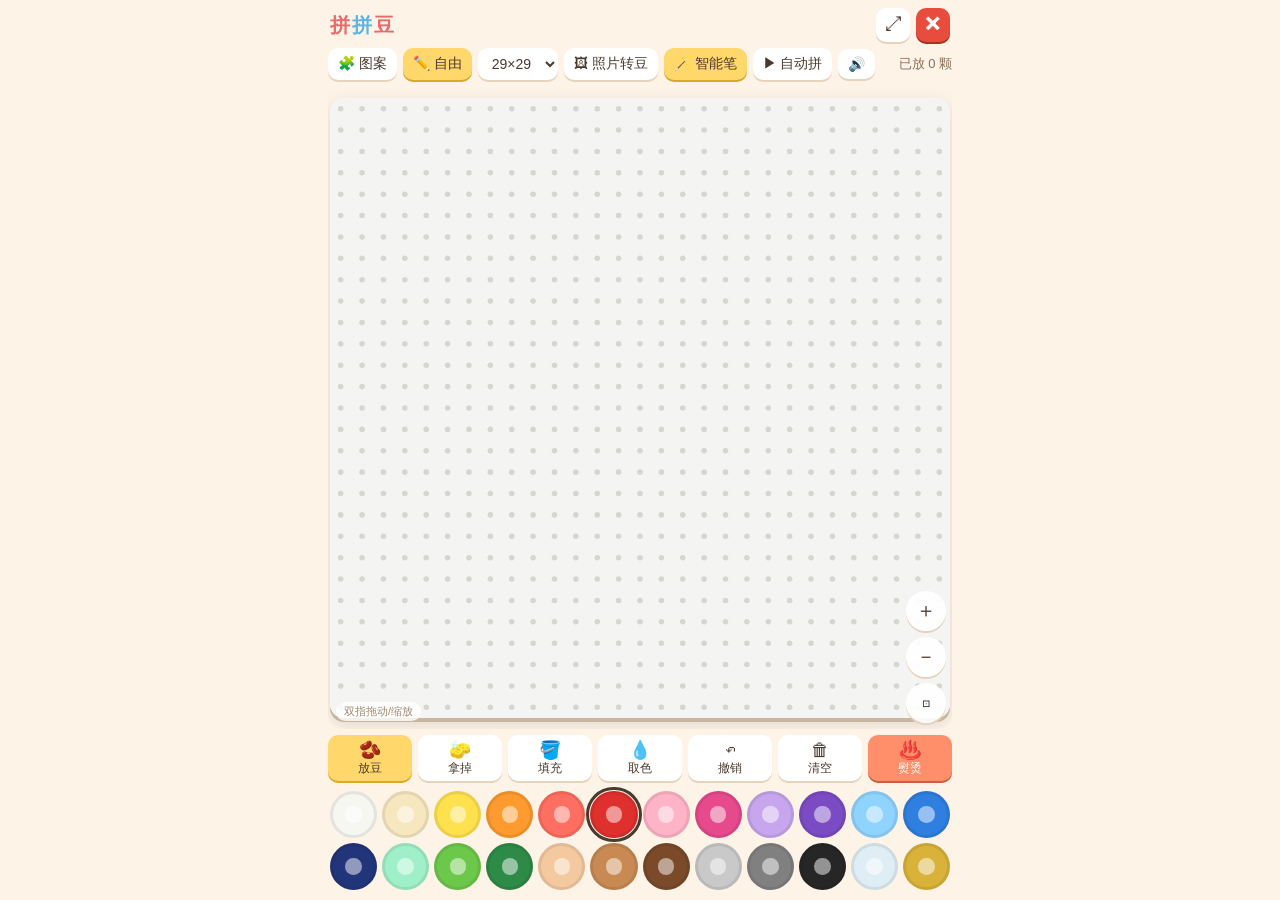
==== commit 8e9c25ed: "拼拼豆：操作手感反馈 — 放豆“嗒”声+短震+落豆回弹、拿掉“啵”声+波纹、填充哗啦、撤销、熨烫滋声、拼完提示音；🔊 音效开关" ====
--- a/bead/index.html
+++ b/bead/index.html
@@ -63,6 +63,7 @@
     <button class="btn" id="bImg">🖼 照片转豆</button>
     <button class="btn on" id="bSmart" title="图案模式下自动用对的颜色">🪄 智能笔</button>
     <button class="btn" id="bAuto">▶ 自动拼</button>
+    <button class="btn" id="bSnd" title="音效开关">🔊</button>
     <span id="prog"></span>
   </div>
   <div id="wrap"><canvas id="board"></canvas><div id="zoom"><button id="zin">＋</button><button id="zout">－</button><button id="zfit" style="font-size:15px">⊡</button></div><div id="ref"><canvas id="refc"></canvas><span id="reft">参考图 · 点我放大</span></div><div id="zhint">双指拖动/缩放</div></div>
@@ -89,108 +90,6 @@
  ['棕','#7a4a2a'],['浅灰','#c9c9c9'],['灰','#808080'],['黑','#262626'],['透明','#dfeef5'],['金','#d9b23a']];
 // 图案：字符→色号
 const PATS=[
- {name:'小猫',map:{w:0,k:21,o:3,p:6,c:1},rows:[
- '................',
- '..k..........k..',
- '.kok........kok.',
- '.kook......kook.',
- '.koookkkkkkoook.',
- '.kooooooooooook.',
- 'kooowooooooowook',
- 'koowkwooooowkwok',
- 'koowkwooooowkwok',
- 'kooowooooooowook',
- 'kppooookkooooppk',
- 'koooookookoooook',
- '.koooookkoooook.',
- '.kooooooooooook.',
- '..kkooooooookk..',
- '....kkkkkkkk....'].map(r=>r.slice(0,16).padEnd(16,'.'))},
- {name:'草莓',map:{r:5,g:14,d:15,y:2,w:0,k:21},rows:[
- '......gg........',
- '...gggggggg.....',
- '..ggdggggdgg....',
- '.krrgggddgggrk..',
- 'krrrrggggrrrrrk.',
- 'krryrrrrrryrrrk.',
- 'krrrrryrrrrrrrk.',
- 'krwrrrrrryrrrrk.',
- '.krrryrrrrrrrk..',
- '.krrrrrrryrrrk..',
- '..krryrrrrrrk...',
- '..krrrrrryrrk...',
- '...krrrrrrrk....',
- '....krryrrk.....',
- '.....krrrk......',
- '......kkk.......'].map(r=>(' '+r).slice(0,16).padEnd(16,'.').replace(' ','.'))},
- {name:'小房子',map:{r:5,y:1,b:18,w:0,s:10,g:14,k:21,c:2},rows:[
- 'ssssssssssssssss',
- 'sssssssskkssssss',
- 'ssssssskrrksssss',
- 'sssssskrrrrkssss',
- 'ssssskrrrrrrksss',
- 'sssskrrrrrrrrkss',
- 'ssskrrrrrrrrrrks',
- 'sskkkkkkkkkkkkkk',
- 'sskyyyyyyyyyyyks',
- 'sskyccyyyybbyyks',
- 'sskyccyyyybbyyks',
- 'sskyyyyyyybbyyks',
- 'sskyyyyyyybbyyks',
- 'gggggggggggggggg',
- 'gggggggggggggggg',
- 'gggggggggggggggg']},
- {name:'小幽灵',map:{w:0,k:21,p:6,b:11},rows:[
- '................',
- '.....kkkkkk.....',
- '...kkwwwwwwkk...',
- '..kwwwwwwwwwwk..',
- '.kwwwwwwwwwwwwk.',
- '.kwwkkwwwwkkwwk.',
- '.kwwkbwwwwkbwwk.',
- '.kwwwwwwwwwwwwk.',
- '.kwpwwwkkwwwpwk.',
- '.kwwwwwwwwwwwwk.',
- '.kwwwwwwwwwwwwk.',
- '.kwwwwwwwwwwwwk.',
- '.kwwwwwwwwwwwwk.',
- '.kwwkwwwkkwwkwk.',
- '.kwk.kwk..kwk.k.',
- '..k...k....k....']},
- {name:'星星',map:{y:2,o:3,k:21,w:0},rows:[
- '.......kk.......',
- '......kyyk......',
- '......kyyk......',
- '.....kyyyyk.....',
- 'kkkkkkyyyykkkkkk',
- 'kyyyyyyyyyyyyyyk',
- '.kyyyyyyyyyyyyk.',
- '..kyywkyykwyyk..',
- '...kyyyyyyyyk...',
- '...kyyyookyyk...',
- '..kyyyyyyyyyyk..',
- '..kyyyykkyyyyk..',
- '.kyyyyk..kyyyyk.',
- '.kyyk......kyyk.',
- 'kkk..........kkk',
- '................']},
- {name:'西瓜',map:{g:15,l:14,w:0,r:4,k:21},rows:[
- '................',
- '................',
- '................',
- 'g..............g',
- 'gl............lg',
- 'glwrrrrrrrrrrwlg',
- 'glwrkrrrrrkrrwlg',
- '.glwrrrkrrrrwlg.',
- '.glwrrrrrrkrwlg.',
- '..glwrkrrrrwlg..',
- '..glwwrrrrwwlg..',
- '...glwwwwwwlg...',
- '....gllllllg....',
- '.....gggggg.....',
- '................',
- '................']},
  {name:"美人鱼·珊瑚",n:38,g:[-1,-1,-1,-1,-1,-1,-1,-1,-1,-1,-1,-1,-1,-1,-1,21,21,21,21,21,21,21,21,-1,-1,-1,-1,-1,-1,-1,-1,-1,-1,-1,-1,-1,-1,-1,-1,-1,-1,-1,-1,-1,-1,-1,-1,-1,-1,-1,-1,21,21,4,4,4,4,4,4,4,4,21,21,-1,-1,-1,-1,-1,-1,-1,-1,-1,-1,-1,-1,-1,-1,-1,-1,-1,-1,-1,-1,-1,-1,-1,-1,-1,21,4,4,4,4,4,4,4,4,4,4,4,4,21,-1,-1,-1,-1,-1,-1,-1,-1,-1,-1,-1,-1,-1,-1,-1,-1,-1,-1,-1,-1,-1,-1,-1,21,4,4,4,4,4,4,4,4,4,4,4,4,2,4,21,-1,-1,-1,-1,-1,-1,-1,-1,-1,-1,-1,-1,-1,-1,-1,-1,-1,-1,-1,-1,-1,21,4,4,4,5,4,4,4,4,4,4,4,4,2,2,2,4,21,-1,-1,-1,-1,-1,-1,-1,-1,-1,-1,-1,-1,-1,-1,-1,-1,-1,-1,-1,-1,21,4,4,5,4,4,4,4,4,4,4,4,4,4,2,4,4,21,-1,-1,-1,-1,-1,-1,-1,-1,-1,-1,-1,-1,-1,-1,-1,-1,-1,-1,-1,21,4,4,5,4,4,4,4,4,4,4,4,4,4,4,4,5,4,4,21,-1,-1,-1,-1,-1,-1,-1,-1,-1,-1,-1,-1,-1,-1,-1,-1,-1,-1,21,4,4,5,4,16,16,16,4,4,4,4,16,16,16,4,5,4,4,21,-1,-1,-1,-1,-1,-1,-1,-1,-1,-1,-1,-1,-1,-1,-1,-1,-1,-1,21,4,4,4,16,16,16,16,16,4,4,16,16,16,16,16,4,4,4,21,-1,-1,-1,-1,-1,-1,-1,-1,-1,-1,-1,-1,-1,-1,-1,-1,-1,21,4,4,4,16,16,16,16,16,16,16,16,16,16,16,16,16,16,4,4,4,21,-1,-1,-1,-1,-1,-1,-1,-1,-1,-1,-1,-1,-1,-1,-1,-1,21,4,4,4,16,16,21,21,16,16,16,16,16,16,21,21,16,16,4,4,4,21,-1,-1,-1,-1,-1,-1,-1,-1,-1,-1,-1,-1,-1,-1,-1,-1,21,4,4,4,16,16,21,0,16,16,16,16,16,16,0,21,16,16,4,4,4,21,-1,-1,-1,-1,-1,-1,-1,-1,-1,-1,-1,-1,-1,-1,-1,-1,21,4,4,4,16,6,6,16,16,16,16,16,16,16,16,6,6,16,4,4,4,21,-1,-1,-1,-1,-1,-1,-1,-1,-1,-1,-1,-1,-1,-1,-1,21,4,4,4,4,4,16,16,16,16,16,5,5,16,16,16,16,16,4,4,4,4,4,21,-1,-1,-1,-1,-1,-1,-1,-1,-1,-1,-1,-1,-1,-1,21,4,4,4,5,4,4,16,16,16,16,16,16,16,16,16,16,4,4,5,4,4,4,21,-1,-1,-1,-1,-1,-1,-1,-1,-1,-1,-1,-1,-1,-1,21,4,4,4,5,4,21,21,16,16,16,16,16,16,16,16,21,21,4,5,4,4,4,21,-1,-1,-1,-1,-1,-1,-1,-1,-1,-1,-1,-1,-1,-1,21,4,4,5,4,21,16,16,16,16,16,16,16,16,16,16,16,16,21,4,5,4,4,21,-1,-1,-1,-1,-1,-1,-1,-1,-1,-1,-1,-1,-1,-1,21,4,4,5,21,16,16,8,8,8,8,16,16,8,8,8,8,16,16,21,5,4,4,21,-1,-1,-1,-1,-1,-1,-1,-1,-1,-1,-1,-1,-1,-1,21,4,4,4,21,16,8,9,9,8,8,16,16,8,8,9,9,8,16,21,4,4,4,21,-1,-1,-1,-1,-1,-1,-1,-1,-1,-1,-1,-1,-1,-1,21,4,4,4,21,21,16,8,8,8,8,8,8,8,8,8,8,16,21,21,4,4,4,21,-1,-1,-1,-1,-1,-1,-1,-1,-1,-1,-1,-1,-1,-1,-1,21,4,4,4,21,16,16,16,16,16,16,16,16,16,16,16,16,21,4,4,4,21,-1,-1,-1,-1,-1,-1,-1,-1,-1,-1,-1,-1,-1,-1,-1,-1,21,4,4,4,21,21,13,13,13,13,13,13,13,13,13,13,21,21,4,4,4,21,-1,-1,-1,-1,-1,-1,-1,-1,-1,-1,-1,-1,-1,-1,-1,-1,-1,21,4,4,21,-1,21,13,13,13,13,13,13,13,13,21,-1,21,4,4,21,-1,-1,-1,-1,-1,-1,-1,-1,-1,-1,-1,-1,-1,-1,-1,-1,-1,-1,-1,21,21,-1,-1,21,13,13,15,13,13,15,13,13,21,-1,-1,21,21,-1,-1,-1,-1,-1,-1,-1,-1,-1,-1,-1,-1,-1,-1,-1,-1,-1,-1,-1,-1,-1,-1,-1,-1,-1,21,13,13,15,13,13,13,13,21,-1,-1,-1,-1,-1,-1,-1,-1,-1,-1,-1,-1,-1,-1,-1,-1,-1,-1,-1,-1,-1,-1,-1,-1,-1,-1,-1,-1,-1,21,13,13,13,13,15,13,13,21,-1,-1,-1,-1,-1,-1,-1,-1,-1,-1,-1,-1,-1,-1,-1,-1,-1,-1,-1,-1,-1,-1,-1,-1,-1,-1,-1,-1,-1,21,15,13,13,13,13,13,13,21,-1,-1,-1,-1,-1,-1,-1,-1,-1,-1,-1,-1,-1,-1,-1,-1,-1,-1,-1,-1,-1,-1,-1,-1,-1,-1,-1,-1,-1,-1,21,13,13,15,13,13,13,21,-1,-1,-1,-1,-1,-1,-1,-1,-1,-1,-1,-1,-1,-1,-1,-1,-1,-1,-1,-1,-1,-1,-1,-1,-1,-1,-1,-1,-1,-1,21,13,13,13,13,15,13,21,-1,-1,-1,-1,-1,-1,-1,-1,-1,-1,-1,-1,-1,-1,-1,-1,-1,-1,-1,-1,-1,-1,-1,-1,-1,-1,-1,-1,-1,-1,-1,21,15,13,13,13,13,21,-1,-1,-1,-1,-1,-1,-1,-1,-1,-1,-1,-1,-1,-1,-1,-1,-1,-1,-1,-1,-1,-1,-1,-1,-1,-1,-1,-1,-1,-1,-1,21,13,13,15,13,21,-1,-1,-1,-1,-1,-1,-1,-1,-1,-1,-1,-1,-1,-1,-1,-1,-1,-1,-1,-1,-1,-1,-1,-1,-1,-1,-1,-1,-1,-1,-1,-1,-1,21,13,13,13,21,-1,-1,-1,-1,-1,-1,-1,-1,-1,-1,-1,-1,-1,-1,-1,-1,-1,-1,-1,-1,-1,-1,-1,-1,-1,-1,-1,-1,-1,-1,-1,-1,21,21,13,13,21,10,21,-1,-1,-1,-1,-1,-1,-1,-1,-1,-1,-1,-1,-1,-1,-1,-1,-1,-1,-1,-1,-1,-1,-1,-1,-1,-1,-1,-1,-1,21,10,10,21,21,13,21,10,10,21,-1,-1,-1,-1,-1,-1,-1,-1,-1,-1,-1,-1,-1,-1,-1,-1,-1,-1,-1,-1,-1,-1,-1,-1,-1,-1,21,10,10,10,11,21,21,21,10,11,10,10,21,-1,-1,-1,-1,-1,-1,-1,-1,-1,-1,-1,-1,-1,-1,-1,-1,-1,-1,-1,-1,-1,-1,-1,-1,21,10,10,11,10,21,-1,-1,-1,21,10,11,10,10,21,-1,-1,-1,-1,-1,-1,-1,-1,-1,-1,-1,-1,-1,-1,-1,-1,-1,-1,-1,-1,-1,-1,-1,21,10,11,10,21,-1,-1,-1,-1,-1,21,10,11,10,21,-1,-1,-1,-1,-1,-1,-1,-1,-1,-1,-1,-1,-1,-1,-1,-1,-1,-1,-1,-1,-1,-1,-1,-1,21,21,21,-1,-1,-1,-1,-1,-1,-1,21,21,21,-1,-1,-1,-1,-1,-1,-1,-1,-1,-1,-1,-1]},
  {name:"美人鱼·金发",n:38,g:[-1,-1,-1,-1,-1,-1,-1,-1,-1,-1,-1,-1,-1,-1,-1,21,21,21,21,21,21,21,21,-1,-1,-1,-1,-1,-1,-1,-1,-1,-1,-1,-1,-1,-1,-1,-1,-1,-1,-1,-1,-1,-1,-1,-1,-1,-1,-1,-1,21,21,2,2,2,2,2,2,2,2,21,21,-1,-1,-1,-1,-1,-1,-1,-1,-1,-1,-1,-1,-1,-1,-1,-1,-1,-1,-1,-1,-1,-1,-1,-1,-1,21,2,2,2,2,2,2,2,2,2,2,2,2,21,-1,-1,-1,-1,-1,-1,-1,-1,-1,-1,-1,-1,-1,-1,-1,-1,-1,-1,-1,-1,-1,-1,-1,21,2,2,2,2,2,2,2,2,2,2,2,2,0,2,21,-1,-1,-1,-1,-1,-1,-1,-1,-1,-1,-1,-1,-1,-1,-1,-1,-1,-1,-1,-1,-1,21,2,2,2,23,2,2,2,2,2,2,2,2,0,0,0,2,21,-1,-1,-1,-1,-1,-1,-1,-1,-1,-1,-1,-1,-1,-1,-1,-1,-1,-1,-1,-1,21,2,2,23,2,2,2,2,2,2,2,2,2,2,0,2,2,21,-1,-1,-1,-1,-1,-1,-1,-1,-1,-1,-1,-1,-1,-1,-1,-1,-1,-1,-1,21,2,2,23,2,2,2,2,2,2,2,2,2,2,2,2,23,2,2,21,-1,-1,-1,-1,-1,-1,-1,-1,-1,-1,-1,-1,-1,-1,-1,-1,-1,-1,21,2,2,23,2,16,16,16,2,2,2,2,16,16,16,2,23,2,2,21,-1,-1,-1,-1,-1,-1,-1,-1,-1,-1,-1,-1,-1,-1,-1,-1,-1,-1,21,2,2,2,16,16,16,16,16,2,2,16,16,16,16,16,2,2,2,21,-1,-1,-1,-1,-1,-1,-1,-1,-1,-1,-1,-1,-1,-1,-1,-1,-1,21,2,2,2,16,16,16,16,16,16,16,16,16,16,16,16,16,16,2,2,2,21,-1,-1,-1,-1,-1,-1,-1,-1,-1,-1,-1,-1,-1,-1,-1,-1,21,2,2,2,16,16,21,21,16,16,16,16,16,16,21,21,16,16,2,2,2,21,-1,-1,-1,-1,-1,-1,-1,-1,-1,-1,-1,-1,-1,-1,-1,-1,21,2,2,2,16,16,21,0,16,16,16,16,16,16,0,21,16,16,2,2,2,21,-1,-1,-1,-1,-1,-1,-1,-1,-1,-1,-1,-1,-1,-1,-1,-1,21,2,2,2,16,6,6,16,16,16,16,16,16,16,16,6,6,16,2,2,2,21,-1,-1,-1,-1,-1,-1,-1,-1,-1,-1,-1,-1,-1,-1,-1,21,2,2,2,2,2,16,16,16,16,16,5,5,16,16,16,16,16,2,2,2,2,2,21,-1,-1,-1,-1,-1,-1,-1,-1,-1,-1,-1,-1,-1,-1,21,2,2,2,23,2,2,16,16,16,16,16,16,16,16,16,16,2,2,23,2,2,2,21,-1,-1,-1,-1,-1,-1,-1,-1,-1,-1,-1,-1,-1,-1,21,2,2,2,23,2,21,21,16,16,16,16,16,16,16,16,21,21,2,23,2,2,2,21,-1,-1,-1,-1,-1,-1,-1,-1,-1,-1,-1,-1,-1,-1,21,2,2,23,2,21,16,16,16,16,16,16,16,16,16,16,16,16,21,2,23,2,2,21,-1,-1,-1,-1,-1,-1,-1,-1,-1,-1,-1,-1,-1,-1,21,2,2,23,21,16,16,6,6,6,6,16,16,6,6,6,6,16,16,21,23,2,2,21,-1,-1,-1,-1,-1,-1,-1,-1,-1,-1,-1,-1,-1,-1,21,2,2,2,21,16,6,7,7,6,6,16,16,6,6,7,7,6,16,21,2,2,2,21,-1,-1,-1,-1,-1,-1,-1,-1,-1,-1,-1,-1,-1,-1,21,2,2,2,21,21,16,6,6,6,6,6,6,6,6,6,6,16,21,21,2,2,2,21,-1,-1,-1,-1,-1,-1,-1,-1,-1,-1,-1,-1,-1,-1,-1,21,2,2,2,21,16,16,16,16,16,16,16,16,16,16,16,16,21,2,2,2,21,-1,-1,-1,-1,-1,-1,-1,-1,-1,-1,-1,-1,-1,-1,-1,-1,21,2,2,2,21,21,8,8,8,8,8,8,8,8,8,8,21,21,2,2,2,21,-1,-1,-1,-1,-1,-1,-1,-1,-1,-1,-1,-1,-1,-1,-1,-1,-1,21,2,2,21,-1,21,8,8,8,8,8,8,8,8,21,-1,21,2,2,21,-1,-1,-1,-1,-1,-1,-1,-1,-1,-1,-1,-1,-1,-1,-1,-1,-1,-1,-1,21,21,-1,-1,21,8,8,9,8,8,9,8,8,21,-1,-1,21,21,-1,-1,-1,-1,-1,-1,-1,-1,-1,-1,-1,-1,-1,-1,-1,-1,-1,-1,-1,-1,-1,-1,-1,-1,-1,21,8,8,9,8,8,8,8,21,-1,-1,-1,-1,-1,-1,-1,-1,-1,-1,-1,-1,-1,-1,-1,-1,-1,-1,-1,-1,-1,-1,-1,-1,-1,-1,-1,-1,-1,21,8,8,8,8,9,8,8,21,-1,-1,-1,-1,-1,-1,-1,-1,-1,-1,-1,-1,-1,-1,-1,-1,-1,-1,-1,-1,-1,-1,-1,-1,-1,-1,-1,-1,-1,21,9,8,8,8,8,8,8,21,-1,-1,-1,-1,-1,-1,-1,-1,-1,-1,-1,-1,-1,-1,-1,-1,-1,-1,-1,-1,-1,-1,-1,-1,-1,-1,-1,-1,-1,-1,21,8,8,9,8,8,8,21,-1,-1,-1,-1,-1,-1,-1,-1,-1,-1,-1,-1,-1,-1,-1,-1,-1,-1,-1,-1,-1,-1,-1,-1,-1,-1,-1,-1,-1,-1,21,8,8,8,8,9,8,21,-1,-1,-1,-1,-1,-1,-1,-1,-1,-1,-1,-1,-1,-1,-1,-1,-1,-1,-1,-1,-1,-1,-1,-1,-1,-1,-1,-1,-1,-1,-1,21,9,8,8,8,8,21,-1,-1,-1,-1,-1,-1,-1,-1,-1,-1,-1,-1,-1,-1,-1,-1,-1,-1,-1,-1,-1,-1,-1,-1,-1,-1,-1,-1,-1,-1,-1,21,8,8,9,8,21,-1,-1,-1,-1,-1,-1,-1,-1,-1,-1,-1,-1,-1,-1,-1,-1,-1,-1,-1,-1,-1,-1,-1,-1,-1,-1,-1,-1,-1,-1,-1,-1,-1,21,8,8,8,21,-1,-1,-1,-1,-1,-1,-1,-1,-1,-1,-1,-1,-1,-1,-1,-1,-1,-1,-1,-1,-1,-1,-1,-1,-1,-1,-1,-1,-1,-1,-1,-1,21,21,8,8,21,6,21,-1,-1,-1,-1,-1,-1,-1,-1,-1,-1,-1,-1,-1,-1,-1,-1,-1,-1,-1,-1,-1,-1,-1,-1,-1,-1,-1,-1,-1,21,6,6,21,21,8,21,6,6,21,-1,-1,-1,-1,-1,-1,-1,-1,-1,-1,-1,-1,-1,-1,-1,-1,-1,-1,-1,-1,-1,-1,-1,-1,-1,-1,21,6,6,6,7,21,21,21,6,7,6,6,21,-1,-1,-1,-1,-1,-1,-1,-1,-1,-1,-1,-1,-1,-1,-1,-1,-1,-1,-1,-1,-1,-1,-1,-1,21,6,6,7,6,21,-1,-1,-1,21,6,7,6,6,21,-1,-1,-1,-1,-1,-1,-1,-1,-1,-1,-1,-1,-1,-1,-1,-1,-1,-1,-1,-1,-1,-1,-1,21,6,7,6,21,-1,-1,-1,-1,-1,21,6,7,6,21,-1,-1,-1,-1,-1,-1,-1,-1,-1,-1,-1,-1,-1,-1,-1,-1,-1,-1,-1,-1,-1,-1,-1,-1,21,21,21,-1,-1,-1,-1,-1,-1,-1,21,21,21,-1,-1,-1,-1,-1,-1,-1,-1,-1,-1,-1,-1]},
  {name:"美人鱼·海蓝",n:38,g:[-1,-1,-1,-1,-1,-1,-1,-1,-1,-1,-1,-1,-1,-1,-1,21,21,21,21,21,21,21,21,-1,-1,-1,-1,-1,-1,-1,-1,-1,-1,-1,-1,-1,-1,-1,-1,-1,-1,-1,-1,-1,-1,-1,-1,-1,-1,-1,-1,21,21,10,10,10,10,10,10,10,10,21,21,-1,-1,-1,-1,-1,-1,-1,-1,-1,-1,-1,-1,-1,-1,-1,-1,-1,-1,-1,-1,-1,-1,-1,-1,-1,21,10,10,10,10,10,10,10,10,10,10,10,10,21,-1,-1,-1,-1,-1,-1,-1,-1,-1,-1,-1,-1,-1,-1,-1,-1,-1,-1,-1,-1,-1,-1,-1,21,10,10,10,10,10,10,10,10,10,10,10,10,2,10,21,-1,-1,-1,-1,-1,-1,-1,-1,-1,-1,-1,-1,-1,-1,-1,-1,-1,-1,-1,-1,-1,21,10,10,10,11,10,10,10,10,10,10,10,10,2,2,2,10,21,-1,-1,-1,-1,-1,-1,-1,-1,-1,-1,-1,-1,-1,-1,-1,-1,-1,-1,-1,-1,21,10,10,11,10,10,10,10,10,10,10,10,10,10,2,10,10,21,-1,-1,-1,-1,-1,-1,-1,-1,-1,-1,-1,-1,-1,-1,-1,-1,-1,-1,-1,21,10,10,11,10,10,10,10,10,10,10,10,10,10,10,10,11,10,10,21,-1,-1,-1,-1,-1,-1,-1,-1,-1,-1,-1,-1,-1,-1,-1,-1,-1,-1,21,10,10,11,10,16,16,16,10,10,10,10,16,16,16,10,11,10,10,21,-1,-1,-1,-1,-1,-1,-1,-1,-1,-1,-1,-1,-1,-1,-1,-1,-1,-1,21,10,10,10,16,16,16,16,16,10,10,16,16,16,16,16,10,10,10,21,-1,-1,-1,-1,-1,-1,-1,-1,-1,-1,-1,-1,-1,-1,-1,-1,-1,21,10,10,10,16,16,16,16,16,16,16,16,16,16,16,16,16,16,10,10,10,21,-1,-1,-1,-1,-1,-1,-1,-1,-1,-1,-1,-1,-1,-1,-1,-1,21,10,10,10,16,16,21,21,16,16,16,16,16,16,21,21,16,16,10,10,10,21,-1,-1,-1,-1,-1,-1,-1,-1,-1,-1,-1,-1,-1,-1,-1,-1,21,10,10,10,16,16,21,0,16,16,16,16,16,16,0,21,16,16,10,10,10,21,-1,-1,-1,-1,-1,-1,-1,-1,-1,-1,-1,-1,-1,-1,-1,-1,21,10,10,10,16,6,6,16,16,16,16,16,16,16,16,6,6,16,10,10,10,21,-1,-1,-1,-1,-1,-1,-1,-1,-1,-1,-1,-1,-1,-1,-1,21,10,10,10,10,10,16,16,16,16,16,5,5,16,16,16,16,16,10,10,10,10,10,21,-1,-1,-1,-1,-1,-1,-1,-1,-1,-1,-1,-1,-1,-1,21,10,10,10,11,10,10,16,16,16,16,16,16,16,16,16,16,10,10,11,10,10,10,21,-1,-1,-1,-1,-1,-1,-1,-1,-1,-1,-1,-1,-1,-1,21,10,10,10,11,10,21,21,16,16,16,16,16,16,16,16,21,21,10,11,10,10,10,21,-1,-1,-1,-1,-1,-1,-1,-1,-1,-1,-1,-1,-1,-1,21,10,10,11,10,21,16,16,16,16,16,16,16,16,16,16,16,16,21,10,11,10,10,21,-1,-1,-1,-1,-1,-1,-1,-1,-1,-1,-1,-1,-1,-1,21,10,10,11,21,16,16,0,0,0,0,16,16,0,0,0,0,16,16,21,11,10,10,21,-1,-1,-1,-1,-1,-1,-1,-1,-1,-1,-1,-1,-1,-1,21,10,10,10,21,16,0,19,19,0,0,16,16,0,0,19,19,0,16,21,10,10,10,21,-1,-1,-1,-1,-1,-1,-1,-1,-1,-1,-1,-1,-1,-1,21,10,10,10,21,21,16,0,0,0,0,0,0,0,0,0,0,16,21,21,10,10,10,21,-1,-1,-1,-1,-1,-1,-1,-1,-1,-1,-1,-1,-1,-1,-1,21,10,10,10,21,16,16,16,16,16,16,16,16,16,16,16,16,21,10,10,10,21,-1,-1,-1,-1,-1,-1,-1,-1,-1,-1,-1,-1,-1,-1,-1,-1,21,10,10,10,21,21,7,7,7,7,7,7,7,7,7,7,21,21,10,10,10,21,-1,-1,-1,-1,-1,-1,-1,-1,-1,-1,-1,-1,-1,-1,-1,-1,-1,21,10,10,21,-1,21,7,7,7,7,7,7,7,7,21,-1,21,10,10,21,-1,-1,-1,-1,-1,-1,-1,-1,-1,-1,-1,-1,-1,-1,-1,-1,-1,-1,-1,21,21,-1,-1,21,7,7,5,7,7,5,7,7,21,-1,-1,21,21,-1,-1,-1,-1,-1,-1,-1,-1,-1,-1,-1,-1,-1,-1,-1,-1,-1,-1,-1,-1,-1,-1,-1,-1,-1,21,7,7,5,7,7,7,7,21,-1,-1,-1,-1,-1,-1,-1,-1,-1,-1,-1,-1,-1,-1,-1,-1,-1,-1,-1,-1,-1,-1,-1,-1,-1,-1,-1,-1,-1,21,7,7,7,7,5,7,7,21,-1,-1,-1,-1,-1,-1,-1,-1,-1,-1,-1,-1,-1,-1,-1,-1,-1,-1,-1,-1,-1,-1,-1,-1,-1,-1,-1,-1,-1,21,5,7,7,7,7,7,7,21,-1,-1,-1,-1,-1,-1,-1,-1,-1,-1,-1,-1,-1,-1,-1,-1,-1,-1,-1,-1,-1,-1,-1,-1,-1,-1,-1,-1,-1,-1,21,7,7,5,7,7,7,21,-1,-1,-1,-1,-1,-1,-1,-1,-1,-1,-1,-1,-1,-1,-1,-1,-1,-1,-1,-1,-1,-1,-1,-1,-1,-1,-1,-1,-1,-1,21,7,7,7,7,5,7,21,-1,-1,-1,-1,-1,-1,-1,-1,-1,-1,-1,-1,-1,-1,-1,-1,-1,-1,-1,-1,-1,-1,-1,-1,-1,-1,-1,-1,-1,-1,-1,21,5,7,7,7,7,21,-1,-1,-1,-1,-1,-1,-1,-1,-1,-1,-1,-1,-1,-1,-1,-1,-1,-1,-1,-1,-1,-1,-1,-1,-1,-1,-1,-1,-1,-1,-1,21,7,7,5,7,21,-1,-1,-1,-1,-1,-1,-1,-1,-1,-1,-1,-1,-1,-1,-1,-1,-1,-1,-1,-1,-1,-1,-1,-1,-1,-1,-1,-1,-1,-1,-1,-1,-1,21,7,7,7,21,-1,-1,-1,-1,-1,-1,-1,-1,-1,-1,-1,-1,-1,-1,-1,-1,-1,-1,-1,-1,-1,-1,-1,-1,-1,-1,-1,-1,-1,-1,-1,-1,21,21,7,7,21,6,21,-1,-1,-1,-1,-1,-1,-1,-1,-1,-1,-1,-1,-1,-1,-1,-1,-1,-1,-1,-1,-1,-1,-1,-1,-1,-1,-1,-1,-1,21,6,6,21,21,7,21,6,6,21,-1,-1,-1,-1,-1,-1,-1,-1,-1,-1,-1,-1,-1,-1,-1,-1,-1,-1,-1,-1,-1,-1,-1,-1,-1,-1,21,6,6,6,7,21,21,21,6,7,6,6,21,-1,-1,-1,-1,-1,-1,-1,-1,-1,-1,-1,-1,-1,-1,-1,-1,-1,-1,-1,-1,-1,-1,-1,-1,21,6,6,7,6,21,-1,-1,-1,21,6,7,6,6,21,-1,-1,-1,-1,-1,-1,-1,-1,-1,-1,-1,-1,-1,-1,-1,-1,-1,-1,-1,-1,-1,-1,-1,21,6,7,6,21,-1,-1,-1,-1,-1,21,6,7,6,21,-1,-1,-1,-1,-1,-1,-1,-1,-1,-1,-1,-1,-1,-1,-1,-1,-1,-1,-1,-1,-1,-1,-1,-1,21,21,21,-1,-1,-1,-1,-1,-1,-1,21,21,21,-1,-1,-1,-1,-1,-1,-1,-1,-1,-1,-1,-1]},
@@ -201,14 +100,29 @@
  {name:"美人鱼·银月",n:38,g:[-1,-1,-1,-1,-1,-1,-1,-1,-1,-1,-1,-1,-1,-1,-1,21,21,21,21,21,21,21,21,-1,-1,-1,-1,-1,-1,-1,-1,-1,-1,-1,-1,-1,-1,-1,-1,-1,-1,-1,-1,-1,-1,-1,-1,-1,-1,-1,-1,21,21,19,19,19,19,19,19,19,19,21,21,-1,-1,-1,-1,-1,-1,-1,-1,-1,-1,-1,-1,-1,-1,-1,-1,-1,-1,-1,-1,-1,-1,-1,-1,-1,21,19,19,19,19,19,19,19,19,19,19,19,19,21,-1,-1,-1,-1,-1,-1,-1,-1,-1,-1,-1,-1,-1,-1,-1,-1,-1,-1,-1,-1,-1,-1,-1,21,19,19,19,19,19,19,19,19,19,19,19,19,2,19,21,-1,-1,-1,-1,-1,-1,-1,-1,-1,-1,-1,-1,-1,-1,-1,-1,-1,-1,-1,-1,-1,21,19,19,19,0,19,19,19,19,19,19,19,19,2,2,2,19,21,-1,-1,-1,-1,-1,-1,-1,-1,-1,-1,-1,-1,-1,-1,-1,-1,-1,-1,-1,-1,21,19,19,0,19,19,19,19,19,19,19,19,19,19,2,19,19,21,-1,-1,-1,-1,-1,-1,-1,-1,-1,-1,-1,-1,-1,-1,-1,-1,-1,-1,-1,21,19,19,0,19,19,19,19,19,19,19,19,19,19,19,19,0,19,19,21,-1,-1,-1,-1,-1,-1,-1,-1,-1,-1,-1,-1,-1,-1,-1,-1,-1,-1,21,19,19,0,19,16,16,16,19,19,19,19,16,16,16,19,0,19,19,21,-1,-1,-1,-1,-1,-1,-1,-1,-1,-1,-1,-1,-1,-1,-1,-1,-1,-1,21,19,19,19,16,16,16,16,16,19,19,16,16,16,16,16,19,19,19,21,-1,-1,-1,-1,-1,-1,-1,-1,-1,-1,-1,-1,-1,-1,-1,-1,-1,21,19,19,19,16,16,16,16,16,16,16,16,16,16,16,16,16,16,19,19,19,21,-1,-1,-1,-1,-1,-1,-1,-1,-1,-1,-1,-1,-1,-1,-1,-1,21,19,19,19,16,16,21,21,16,16,16,16,16,16,21,21,16,16,19,19,19,21,-1,-1,-1,-1,-1,-1,-1,-1,-1,-1,-1,-1,-1,-1,-1,-1,21,19,19,19,16,16,21,0,16,16,16,16,16,16,0,21,16,16,19,19,19,21,-1,-1,-1,-1,-1,-1,-1,-1,-1,-1,-1,-1,-1,-1,-1,-1,21,19,19,19,16,6,6,16,16,16,16,16,16,16,16,6,6,16,19,19,19,21,-1,-1,-1,-1,-1,-1,-1,-1,-1,-1,-1,-1,-1,-1,-1,21,19,19,19,19,19,16,16,16,16,16,0,0,16,16,16,16,16,19,19,19,19,19,21,-1,-1,-1,-1,-1,-1,-1,-1,-1,-1,-1,-1,-1,-1,21,19,19,19,0,19,19,16,16,16,16,16,16,16,16,16,16,19,19,0,19,19,19,21,-1,-1,-1,-1,-1,-1,-1,-1,-1,-1,-1,-1,-1,-1,21,19,19,19,0,19,21,21,16,16,16,16,16,16,16,16,21,21,19,0,19,19,19,21,-1,-1,-1,-1,-1,-1,-1,-1,-1,-1,-1,-1,-1,-1,21,19,19,0,19,21,16,16,16,16,16,16,16,16,16,16,16,16,21,19,0,19,19,21,-1,-1,-1,-1,-1,-1,-1,-1,-1,-1,-1,-1,-1,-1,21,19,19,0,21,16,16,10,10,10,10,16,16,10,10,10,10,16,16,21,0,19,19,21,-1,-1,-1,-1,-1,-1,-1,-1,-1,-1,-1,-1,-1,-1,21,19,19,19,21,16,10,11,11,10,10,16,16,10,10,11,11,10,16,21,19,19,19,21,-1,-1,-1,-1,-1,-1,-1,-1,-1,-1,-1,-1,-1,-1,21,19,19,19,21,21,16,10,10,10,10,10,10,10,10,10,10,16,21,21,19,19,19,21,-1,-1,-1,-1,-1,-1,-1,-1,-1,-1,-1,-1,-1,-1,-1,21,19,19,19,21,16,16,16,16,16,16,16,16,16,16,16,16,21,19,19,19,21,-1,-1,-1,-1,-1,-1,-1,-1,-1,-1,-1,-1,-1,-1,-1,-1,21,19,19,19,21,21,9,9,9,9,9,9,9,9,9,9,21,21,19,19,19,21,-1,-1,-1,-1,-1,-1,-1,-1,-1,-1,-1,-1,-1,-1,-1,-1,-1,21,19,19,21,-1,21,9,9,9,9,9,9,9,9,21,-1,21,19,19,21,-1,-1,-1,-1,-1,-1,-1,-1,-1,-1,-1,-1,-1,-1,-1,-1,-1,-1,-1,21,21,-1,-1,21,9,9,12,9,9,12,9,9,21,-1,-1,21,21,-1,-1,-1,-1,-1,-1,-1,-1,-1,-1,-1,-1,-1,-1,-1,-1,-1,-1,-1,-1,-1,-1,-1,-1,-1,21,9,9,12,9,9,9,9,21,-1,-1,-1,-1,-1,-1,-1,-1,-1,-1,-1,-1,-1,-1,-1,-1,-1,-1,-1,-1,-1,-1,-1,-1,-1,-1,-1,-1,-1,21,9,9,9,9,12,9,9,21,-1,-1,-1,-1,-1,-1,-1,-1,-1,-1,-1,-1,-1,-1,-1,-1,-1,-1,-1,-1,-1,-1,-1,-1,-1,-1,-1,-1,-1,21,12,9,9,9,9,9,9,21,-1,-1,-1,-1,-1,-1,-1,-1,-1,-1,-1,-1,-1,-1,-1,-1,-1,-1,-1,-1,-1,-1,-1,-1,-1,-1,-1,-1,-1,-1,21,9,9,12,9,9,9,21,-1,-1,-1,-1,-1,-1,-1,-1,-1,-1,-1,-1,-1,-1,-1,-1,-1,-1,-1,-1,-1,-1,-1,-1,-1,-1,-1,-1,-1,-1,21,9,9,9,9,12,9,21,-1,-1,-1,-1,-1,-1,-1,-1,-1,-1,-1,-1,-1,-1,-1,-1,-1,-1,-1,-1,-1,-1,-1,-1,-1,-1,-1,-1,-1,-1,-1,21,12,9,9,9,9,21,-1,-1,-1,-1,-1,-1,-1,-1,-1,-1,-1,-1,-1,-1,-1,-1,-1,-1,-1,-1,-1,-1,-1,-1,-1,-1,-1,-1,-1,-1,-1,21,9,9,12,9,21,-1,-1,-1,-1,-1,-1,-1,-1,-1,-1,-1,-1,-1,-1,-1,-1,-1,-1,-1,-1,-1,-1,-1,-1,-1,-1,-1,-1,-1,-1,-1,-1,-1,21,9,9,9,21,-1,-1,-1,-1,-1,-1,-1,-1,-1,-1,-1,-1,-1,-1,-1,-1,-1,-1,-1,-1,-1,-1,-1,-1,-1,-1,-1,-1,-1,-1,-1,-1,21,21,9,9,21,8,21,-1,-1,-1,-1,-1,-1,-1,-1,-1,-1,-1,-1,-1,-1,-1,-1,-1,-1,-1,-1,-1,-1,-1,-1,-1,-1,-1,-1,-1,21,8,8,21,21,9,21,8,8,21,-1,-1,-1,-1,-1,-1,-1,-1,-1,-1,-1,-1,-1,-1,-1,-1,-1,-1,-1,-1,-1,-1,-1,-1,-1,-1,21,8,8,8,0,21,21,21,8,0,8,8,21,-1,-1,-1,-1,-1,-1,-1,-1,-1,-1,-1,-1,-1,-1,-1,-1,-1,-1,-1,-1,-1,-1,-1,-1,21,8,8,0,8,21,-1,-1,-1,21,8,0,8,8,21,-1,-1,-1,-1,-1,-1,-1,-1,-1,-1,-1,-1,-1,-1,-1,-1,-1,-1,-1,-1,-1,-1,-1,21,8,0,8,21,-1,-1,-1,-1,-1,21,8,0,8,21,-1,-1,-1,-1,-1,-1,-1,-1,-1,-1,-1,-1,-1,-1,-1,-1,-1,-1,-1,-1,-1,-1,-1,-1,21,21,21,-1,-1,-1,-1,-1,-1,-1,21,21,21,-1,-1,-1,-1,-1,-1,-1,-1,-1,-1,-1,-1]},
  {name:"美人鱼·薄荷",n:38,g:[-1,-1,-1,-1,-1,-1,-1,-1,-1,-1,-1,-1,-1,-1,-1,21,21,21,21,21,21,21,21,-1,-1,-1,-1,-1,-1,-1,-1,-1,-1,-1,-1,-1,-1,-1,-1,-1,-1,-1,-1,-1,-1,-1,-1,-1,-1,-1,-1,21,21,13,13,13,13,13,13,13,13,21,21,-1,-1,-1,-1,-1,-1,-1,-1,-1,-1,-1,-1,-1,-1,-1,-1,-1,-1,-1,-1,-1,-1,-1,-1,-1,21,13,13,13,13,13,13,13,13,13,13,13,13,21,-1,-1,-1,-1,-1,-1,-1,-1,-1,-1,-1,-1,-1,-1,-1,-1,-1,-1,-1,-1,-1,-1,-1,21,13,13,13,13,13,13,13,13,13,13,13,13,2,13,21,-1,-1,-1,-1,-1,-1,-1,-1,-1,-1,-1,-1,-1,-1,-1,-1,-1,-1,-1,-1,-1,21,13,13,13,0,13,13,13,13,13,13,13,13,2,2,2,13,21,-1,-1,-1,-1,-1,-1,-1,-1,-1,-1,-1,-1,-1,-1,-1,-1,-1,-1,-1,-1,21,13,13,0,13,13,13,13,13,13,13,13,13,13,2,13,13,21,-1,-1,-1,-1,-1,-1,-1,-1,-1,-1,-1,-1,-1,-1,-1,-1,-1,-1,-1,21,13,13,0,13,13,13,13,13,13,13,13,13,13,13,13,0,13,13,21,-1,-1,-1,-1,-1,-1,-1,-1,-1,-1,-1,-1,-1,-1,-1,-1,-1,-1,21,13,13,0,13,16,16,16,13,13,13,13,16,16,16,13,0,13,13,21,-1,-1,-1,-1,-1,-1,-1,-1,-1,-1,-1,-1,-1,-1,-1,-1,-1,-1,21,13,13,13,16,16,16,16,16,13,13,16,16,16,16,16,13,13,13,21,-1,-1,-1,-1,-1,-1,-1,-1,-1,-1,-1,-1,-1,-1,-1,-1,-1,21,13,13,13,16,16,16,16,16,16,16,16,16,16,16,16,16,16,13,13,13,21,-1,-1,-1,-1,-1,-1,-1,-1,-1,-1,-1,-1,-1,-1,-1,-1,21,13,13,13,16,16,21,21,16,16,16,16,16,16,21,21,16,16,13,13,13,21,-1,-1,-1,-1,-1,-1,-1,-1,-1,-1,-1,-1,-1,-1,-1,-1,21,13,13,13,16,16,21,0,16,16,16,16,16,16,0,21,16,16,13,13,13,21,-1,-1,-1,-1,-1,-1,-1,-1,-1,-1,-1,-1,-1,-1,-1,-1,21,13,13,13,16,6,6,16,16,16,16,16,16,16,16,6,6,16,13,13,13,21,-1,-1,-1,-1,-1,-1,-1,-1,-1,-1,-1,-1,-1,-1,-1,21,13,13,13,13,13,16,16,16,16,16,0,0,16,16,16,16,16,13,13,13,13,13,21,-1,-1,-1,-1,-1,-1,-1,-1,-1,-1,-1,-1,-1,-1,21,13,13,13,0,13,13,16,16,16,16,16,16,16,16,16,16,13,13,0,13,13,13,21,-1,-1,-1,-1,-1,-1,-1,-1,-1,-1,-1,-1,-1,-1,21,13,13,13,0,13,21,21,16,16,16,16,16,16,16,16,21,21,13,0,13,13,13,21,-1,-1,-1,-1,-1,-1,-1,-1,-1,-1,-1,-1,-1,-1,21,13,13,0,13,21,16,16,16,16,16,16,16,16,16,16,16,16,21,13,0,13,13,21,-1,-1,-1,-1,-1,-1,-1,-1,-1,-1,-1,-1,-1,-1,21,13,13,0,21,16,16,6,6,6,6,16,16,6,6,6,6,16,16,21,0,13,13,21,-1,-1,-1,-1,-1,-1,-1,-1,-1,-1,-1,-1,-1,-1,21,13,13,13,21,16,6,7,7,6,6,16,16,6,6,7,7,6,16,21,13,13,13,21,-1,-1,-1,-1,-1,-1,-1,-1,-1,-1,-1,-1,-1,-1,21,13,13,13,21,21,16,6,6,6,6,6,6,6,6,6,6,16,21,21,13,13,13,21,-1,-1,-1,-1,-1,-1,-1,-1,-1,-1,-1,-1,-1,-1,-1,21,13,13,13,21,16,16,16,16,16,16,16,16,16,16,16,16,21,13,13,13,21,-1,-1,-1,-1,-1,-1,-1,-1,-1,-1,-1,-1,-1,-1,-1,-1,21,13,13,13,21,21,14,14,14,14,14,14,14,14,14,14,21,21,13,13,13,21,-1,-1,-1,-1,-1,-1,-1,-1,-1,-1,-1,-1,-1,-1,-1,-1,-1,21,13,13,21,-1,21,14,14,14,14,14,14,14,14,21,-1,21,13,13,21,-1,-1,-1,-1,-1,-1,-1,-1,-1,-1,-1,-1,-1,-1,-1,-1,-1,-1,-1,21,21,-1,-1,21,14,14,15,14,14,15,14,14,21,-1,-1,21,21,-1,-1,-1,-1,-1,-1,-1,-1,-1,-1,-1,-1,-1,-1,-1,-1,-1,-1,-1,-1,-1,-1,-1,-1,-1,21,14,14,15,14,14,14,14,21,-1,-1,-1,-1,-1,-1,-1,-1,-1,-1,-1,-1,-1,-1,-1,-1,-1,-1,-1,-1,-1,-1,-1,-1,-1,-1,-1,-1,-1,21,14,14,14,14,15,14,14,21,-1,-1,-1,-1,-1,-1,-1,-1,-1,-1,-1,-1,-1,-1,-1,-1,-1,-1,-1,-1,-1,-1,-1,-1,-1,-1,-1,-1,-1,21,15,14,14,14,14,14,14,21,-1,-1,-1,-1,-1,-1,-1,-1,-1,-1,-1,-1,-1,-1,-1,-1,-1,-1,-1,-1,-1,-1,-1,-1,-1,-1,-1,-1,-1,-1,21,14,14,15,14,14,14,21,-1,-1,-1,-1,-1,-1,-1,-1,-1,-1,-1,-1,-1,-1,-1,-1,-1,-1,-1,-1,-1,-1,-1,-1,-1,-1,-1,-1,-1,-1,21,14,14,14,14,15,14,21,-1,-1,-1,-1,-1,-1,-1,-1,-1,-1,-1,-1,-1,-1,-1,-1,-1,-1,-1,-1,-1,-1,-1,-1,-1,-1,-1,-1,-1,-1,-1,21,15,14,14,14,14,21,-1,-1,-1,-1,-1,-1,-1,-1,-1,-1,-1,-1,-1,-1,-1,-1,-1,-1,-1,-1,-1,-1,-1,-1,-1,-1,-1,-1,-1,-1,-1,21,14,14,15,14,21,-1,-1,-1,-1,-1,-1,-1,-1,-1,-1,-1,-1,-1,-1,-1,-1,-1,-1,-1,-1,-1,-1,-1,-1,-1,-1,-1,-1,-1,-1,-1,-1,-1,21,14,14,14,21,-1,-1,-1,-1,-1,-1,-1,-1,-1,-1,-1,-1,-1,-1,-1,-1,-1,-1,-1,-1,-1,-1,-1,-1,-1,-1,-1,-1,-1,-1,-1,-1,21,21,14,14,21,2,21,-1,-1,-1,-1,-1,-1,-1,-1,-1,-1,-1,-1,-1,-1,-1,-1,-1,-1,-1,-1,-1,-1,-1,-1,-1,-1,-1,-1,-1,21,2,2,21,21,14,21,2,2,21,-1,-1,-1,-1,-1,-1,-1,-1,-1,-1,-1,-1,-1,-1,-1,-1,-1,-1,-1,-1,-1,-1,-1,-1,-1,-1,21,2,2,2,23,21,21,21,2,23,2,2,21,-1,-1,-1,-1,-1,-1,-1,-1,-1,-1,-1,-1,-1,-1,-1,-1,-1,-1,-1,-1,-1,-1,-1,-1,21,2,2,23,2,21,-1,-1,-1,21,2,23,2,2,21,-1,-1,-1,-1,-1,-1,-1,-1,-1,-1,-1,-1,-1,-1,-1,-1,-1,-1,-1,-1,-1,-1,-1,21,2,23,2,21,-1,-1,-1,-1,-1,21,2,23,2,21,-1,-1,-1,-1,-1,-1,-1,-1,-1,-1,-1,-1,-1,-1,-1,-1,-1,-1,-1,-1,-1,-1,-1,-1,21,21,21,-1,-1,-1,-1,-1,-1,-1,21,21,21,-1,-1,-1,-1,-1,-1,-1,-1,-1,-1,-1,-1]},
  {name:"美人鱼·晨光",n:38,g:[-1,-1,-1,-1,-1,-1,-1,-1,-1,-1,-1,-1,-1,-1,-1,21,21,21,21,21,21,21,21,-1,-1,-1,-1,-1,-1,-1,-1,-1,-1,-1,-1,-1,-1,-1,-1,-1,-1,-1,-1,-1,-1,-1,-1,-1,-1,-1,-1,21,21,2,2,2,2,2,2,2,2,21,21,-1,-1,-1,-1,-1,-1,-1,-1,-1,-1,-1,-1,-1,-1,-1,-1,-1,-1,-1,-1,-1,-1,-1,-1,-1,21,2,2,2,2,2,2,2,2,2,2,2,2,21,-1,-1,-1,-1,-1,-1,-1,-1,-1,-1,-1,-1,-1,-1,-1,-1,-1,-1,-1,-1,-1,-1,-1,21,2,0,2,2,2,2,2,2,2,2,2,2,2,2,21,-1,-1,-1,-1,-1,-1,-1,-1,-1,-1,-1,-1,-1,-1,-1,-1,-1,-1,-1,-1,-1,21,2,0,0,0,2,2,2,2,2,2,2,2,23,2,2,2,21,-1,-1,-1,-1,-1,-1,-1,-1,-1,-1,-1,-1,-1,-1,-1,-1,-1,-1,-1,-1,21,2,2,0,2,2,2,2,2,2,2,2,2,2,23,2,2,21,-1,-1,-1,-1,-1,-1,-1,-1,-1,-1,-1,-1,-1,-1,-1,-1,-1,-1,-1,21,2,2,23,2,2,2,2,2,2,2,2,2,2,2,2,23,2,2,21,-1,-1,-1,-1,-1,-1,-1,-1,-1,-1,-1,-1,-1,-1,-1,-1,-1,-1,21,2,2,23,2,16,16,16,2,2,2,2,16,16,16,2,23,2,2,21,-1,-1,-1,-1,-1,-1,-1,-1,-1,-1,-1,-1,-1,-1,-1,-1,-1,-1,21,2,2,2,16,16,16,16,16,2,2,16,16,16,16,16,2,2,2,21,-1,-1,-1,-1,-1,-1,-1,-1,-1,-1,-1,-1,-1,-1,-1,-1,-1,21,2,2,2,16,16,16,16,16,16,16,16,16,16,16,16,16,16,2,2,2,21,-1,-1,-1,-1,-1,-1,-1,-1,-1,-1,-1,-1,-1,-1,-1,-1,21,2,2,2,16,16,21,21,16,16,16,16,16,16,21,21,16,16,2,2,2,21,-1,-1,-1,-1,-1,-1,-1,-1,-1,-1,-1,-1,-1,-1,-1,-1,21,2,2,2,16,16,21,0,16,16,16,16,16,16,0,21,16,16,2,2,2,21,-1,-1,-1,-1,-1,-1,-1,-1,-1,-1,-1,-1,-1,-1,-1,-1,21,2,2,2,16,6,6,16,16,16,16,16,16,16,16,6,6,16,2,2,2,21,-1,-1,-1,-1,-1,-1,-1,-1,-1,-1,-1,-1,-1,-1,-1,21,2,2,2,2,2,16,16,16,16,16,5,5,16,16,16,16,16,2,2,2,2,2,21,-1,-1,-1,-1,-1,-1,-1,-1,-1,-1,-1,-1,-1,-1,21,2,2,2,23,2,2,16,16,16,16,16,16,16,16,16,16,2,2,23,2,2,2,21,-1,-1,-1,-1,-1,-1,-1,-1,-1,-1,-1,-1,-1,-1,21,2,2,2,23,2,21,21,16,16,16,16,16,16,16,16,21,21,2,23,2,2,2,21,-1,-1,-1,-1,-1,-1,-1,-1,-1,-1,-1,-1,-1,-1,21,2,2,23,2,21,16,16,16,16,16,16,16,16,16,16,16,16,21,2,23,2,2,21,-1,-1,-1,-1,-1,-1,-1,-1,-1,-1,-1,-1,-1,-1,21,2,2,23,21,16,16,6,6,6,6,16,16,6,6,6,6,16,16,21,23,2,2,21,-1,-1,-1,-1,-1,-1,-1,-1,-1,-1,-1,-1,-1,-1,21,2,2,2,21,16,6,7,7,6,6,16,16,6,6,7,7,6,16,21,2,2,2,21,-1,-1,-1,-1,-1,-1,-1,-1,-1,-1,-1,-1,-1,-1,21,2,2,2,21,21,16,6,6,6,6,6,6,6,6,6,6,16,21,21,2,2,2,21,-1,-1,-1,-1,-1,-1,-1,-1,-1,-1,-1,-1,-1,-1,-1,21,2,2,2,21,16,16,16,16,16,16,16,16,16,16,16,16,21,2,2,2,21,-1,-1,-1,-1,-1,-1,-1,-1,-1,-1,-1,-1,-1,-1,-1,-1,21,2,2,2,21,21,8,8,8,8,8,8,8,8,8,8,21,21,2,2,2,21,-1,-1,-1,-1,-1,-1,-1,-1,-1,-1,-1,-1,-1,-1,-1,-1,-1,21,2,2,21,-1,21,8,8,8,8,8,8,8,8,21,-1,21,2,2,21,-1,-1,-1,-1,-1,-1,-1,-1,-1,-1,-1,-1,-1,-1,-1,-1,-1,-1,-1,21,21,-1,-1,21,8,8,9,8,8,9,8,8,21,-1,-1,21,21,-1,-1,-1,-1,-1,-1,-1,-1,-1,-1,-1,-1,-1,-1,-1,-1,-1,-1,-1,-1,-1,-1,-1,-1,21,8,8,8,8,9,8,8,21,-1,-1,-1,-1,-1,-1,-1,-1,-1,-1,-1,-1,-1,-1,-1,-1,-1,-1,-1,-1,-1,-1,-1,-1,-1,-1,-1,-1,-1,21,8,8,9,8,8,8,8,21,-1,-1,-1,-1,-1,-1,-1,-1,-1,-1,-1,-1,-1,-1,-1,-1,-1,-1,-1,-1,-1,-1,-1,-1,-1,-1,-1,-1,-1,21,8,8,8,8,8,8,9,21,-1,-1,-1,-1,-1,-1,-1,-1,-1,-1,-1,-1,-1,-1,-1,-1,-1,-1,-1,-1,-1,-1,-1,-1,-1,-1,-1,-1,-1,21,8,8,8,9,8,8,21,-1,-1,-1,-1,-1,-1,-1,-1,-1,-1,-1,-1,-1,-1,-1,-1,-1,-1,-1,-1,-1,-1,-1,-1,-1,-1,-1,-1,-1,-1,21,8,9,8,8,8,8,21,-1,-1,-1,-1,-1,-1,-1,-1,-1,-1,-1,-1,-1,-1,-1,-1,-1,-1,-1,-1,-1,-1,-1,-1,-1,-1,-1,-1,-1,-1,21,8,8,8,8,9,21,-1,-1,-1,-1,-1,-1,-1,-1,-1,-1,-1,-1,-1,-1,-1,-1,-1,-1,-1,-1,-1,-1,-1,-1,-1,-1,-1,-1,-1,-1,-1,-1,21,8,9,8,8,21,-1,-1,-1,-1,-1,-1,-1,-1,-1,-1,-1,-1,-1,-1,-1,-1,-1,-1,-1,-1,-1,-1,-1,-1,-1,-1,-1,-1,-1,-1,-1,-1,21,8,8,8,21,-1,-1,-1,-1,-1,-1,-1,-1,-1,-1,-1,-1,-1,-1,-1,-1,-1,-1,-1,-1,-1,-1,-1,-1,-1,-1,-1,-1,-1,-1,-1,-1,21,6,21,8,8,21,21,-1,-1,-1,-1,-1,-1,-1,-1,-1,-1,-1,-1,-1,-1,-1,-1,-1,-1,-1,-1,-1,-1,-1,-1,-1,-1,-1,-1,-1,-1,21,6,6,21,8,21,21,6,6,21,-1,-1,-1,-1,-1,-1,-1,-1,-1,-1,-1,-1,-1,-1,-1,-1,-1,-1,-1,-1,-1,-1,-1,-1,-1,-1,-1,21,6,6,7,6,21,21,21,7,6,6,6,21,-1,-1,-1,-1,-1,-1,-1,-1,-1,-1,-1,-1,-1,-1,-1,-1,-1,-1,-1,-1,-1,-1,-1,-1,21,6,6,7,6,21,-1,-1,-1,21,6,7,6,6,21,-1,-1,-1,-1,-1,-1,-1,-1,-1,-1,-1,-1,-1,-1,-1,-1,-1,-1,-1,-1,-1,-1,-1,21,6,7,6,21,-1,-1,-1,-1,-1,21,6,7,6,21,-1,-1,-1,-1,-1,-1,-1,-1,-1,-1,-1,-1,-1,-1,-1,-1,-1,-1,-1,-1,-1,-1,-1,-1,21,21,21,-1,-1,-1,-1,-1,-1,-1,21,21,21,-1,-1,-1,-1,-1,-1,-1,-1,-1,-1,-1,-1,-1]},
+ {name:"贝壳珍珠",n:29,g:[-1,-1,-1,-1,-1,-1,-1,-1,-1,-1,-1,-1,-1,-1,-1,-1,-1,-1,-1,-1,-1,-1,-1,-1,-1,-1,-1,-1,-1,-1,-1,-1,-1,-1,-1,-1,-1,-1,-1,-1,-1,-1,7,7,7,-1,-1,-1,-1,-1,-1,-1,-1,-1,-1,-1,-1,-1,-1,-1,-1,-1,-1,-1,-1,-1,-1,7,7,-1,7,6,6,6,7,-1,7,7,-1,-1,-1,-1,-1,2,-1,-1,-1,-1,-1,-1,2,-1,-1,-1,-1,7,8,8,7,6,6,6,6,6,7,8,8,7,-1,-1,-1,2,0,2,-1,-1,-1,-1,2,0,2,-1,-1,7,8,8,8,8,7,6,6,6,7,8,8,8,8,7,-1,-1,-1,2,-1,-1,-1,-1,-1,-1,2,-1,7,7,7,8,8,8,8,7,6,6,6,7,8,8,8,8,7,7,7,-1,-1,-1,-1,-1,-1,-1,-1,-1,7,10,10,7,8,8,8,8,7,6,6,6,7,8,8,8,8,7,10,10,7,-1,-1,-1,-1,-1,-1,-1,7,10,10,10,10,7,8,8,8,7,6,6,6,7,8,8,8,7,10,10,10,10,7,-1,-1,-1,-1,-1,-1,7,10,10,10,10,10,7,8,8,7,7,6,7,7,8,8,7,10,10,10,10,10,7,-1,-1,-1,-1,-1,-1,7,10,10,10,10,10,7,7,8,8,7,6,7,8,8,7,7,10,10,10,10,10,2,-1,-1,-1,-1,-1,7,7,7,7,10,10,10,10,7,7,8,7,6,7,8,7,7,10,10,10,10,7,7,7,7,-1,-1,-1,7,2,13,13,13,7,7,10,10,10,7,8,7,6,7,8,7,10,10,10,7,7,13,13,13,13,7,-1,-1,7,13,13,13,13,13,13,7,7,7,10,7,7,7,7,7,10,7,7,7,13,13,13,13,13,13,7,-1,-1,7,13,13,13,13,13,13,13,13,7,7,0,0,0,0,0,7,7,13,13,13,13,13,13,13,13,7,-1,-1,-1,7,13,13,13,13,13,13,13,7,0,22,22,0,0,0,8,7,13,13,13,13,13,13,13,7,-1,-1,-1,-1,-1,7,7,7,7,7,7,7,0,0,22,0,0,0,0,0,8,7,7,7,7,7,7,7,-1,-1,-1,-1,7,6,6,6,6,6,6,6,7,0,0,0,0,0,0,0,0,8,7,6,6,6,6,6,6,6,7,-1,-1,7,6,6,6,10,10,6,6,7,0,0,0,0,0,0,0,8,8,7,6,6,6,0,6,6,6,7,-1,-1,7,6,6,10,10,10,10,6,7,0,0,0,0,0,0,0,8,8,7,6,6,0,0,0,6,6,7,-1,-1,-1,7,6,10,10,10,10,1,1,7,0,0,0,0,8,8,8,7,8,8,4,0,0,0,6,7,-1,-1,-1,-1,7,6,6,10,10,6,1,1,1,7,8,8,8,8,8,7,8,8,8,8,4,0,6,6,7,-1,-1,-1,-1,-1,7,6,4,6,6,1,1,1,6,7,7,7,7,7,6,4,8,8,6,6,4,6,7,-1,-1,-1,-1,-1,-1,-1,7,6,6,6,6,6,4,6,6,6,4,6,6,6,4,6,6,6,6,6,7,-1,-1,-1,-1,-1,-1,-1,-1,-1,7,7,6,6,4,6,6,6,6,4,6,6,6,6,4,6,6,7,7,-1,-1,-1,-1,-1,-1,-1,-1,-1,-1,-1,-1,7,7,4,6,6,6,6,4,6,6,6,6,4,7,7,-1,-1,-1,-1,-1,-1,-1,-1,-1,-1,-1,-1,-1,-1,-1,-1,7,7,7,7,7,7,7,7,7,7,7,-1,-1,-1,-1,-1,-1,-1,-1,-1,-1,-1,-1,-1,-1,-1,-1,-1,-1,-1,-1,-1,-1,-1,-1,-1,-1,-1,-1,-1,-1,-1,-1,-1,-1,-1,-1,-1,-1,-1,-1,-1,-1,-1,-1,-1,-1,-1,-1,-1,-1,-1,-1,-1,-1,-1,-1,-1,-1,-1,-1,-1,-1,-1,-1,-1,-1,-1,-1,-1,-1,-1,-1,-1,-1,-1,-1,-1,-1,-1,-1,-1,-1,-1,-1,-1,-1,-1,-1,-1,-1,-1,-1,-1,-1,-1,-1]},
+ {name:"甜甜圈",n:16,g:[-1,-1,-1,-1,-1,-1,-1,21,21,-1,-1,-1,-1,-1,-1,-1,-1,-1,-1,-1,21,21,21,17,17,21,21,21,-1,-1,-1,-1,-1,-1,-1,21,17,6,6,6,6,6,6,17,21,-1,-1,-1,-1,-1,21,17,6,6,6,10,6,6,2,6,17,21,-1,-1,-1,21,17,6,2,6,6,6,6,6,6,6,6,17,21,-1,-1,21,6,6,6,6,6,6,6,6,6,0,6,6,21,-1,-1,21,6,6,13,6,21,21,21,21,6,6,7,6,21,-1,21,17,6,6,6,6,21,-1,-1,21,6,6,6,6,17,21,21,17,6,10,6,6,21,-1,-1,21,6,6,2,6,17,21,-1,21,6,6,6,6,21,21,21,21,6,6,6,6,21,-1,-1,21,17,6,6,0,6,6,6,6,10,6,6,17,21,-1,-1,21,17,17,6,6,7,6,6,13,6,6,17,17,21,-1,-1,-1,21,17,17,6,6,6,6,6,6,17,17,21,-1,-1,-1,-1,-1,21,17,17,17,17,17,17,17,17,21,-1,-1,-1,-1,-1,-1,-1,21,21,21,17,17,21,21,21,-1,-1,-1,-1,-1,-1,-1,-1,-1,-1,-1,21,21,-1,-1,-1,-1,-1,-1,-1]},
+ {name:"珍珠奶茶",n:20,g:[-1,-1,-1,-1,-1,-1,-1,-1,-1,-1,21,6,6,21,-1,-1,-1,-1,-1,-1,-1,-1,-1,-1,-1,-1,-1,-1,-1,-1,21,6,6,21,-1,-1,-1,-1,-1,-1,-1,-1,-1,-1,-1,21,21,21,21,21,21,6,6,21,21,-1,-1,-1,-1,-1,-1,-1,-1,21,21,22,22,22,22,22,22,22,22,22,22,21,21,-1,-1,-1,-1,-1,21,22,22,22,22,22,22,22,22,22,22,22,22,22,22,21,-1,-1,-1,-1,21,22,21,21,21,21,21,21,21,21,21,21,21,21,22,21,-1,-1,-1,-1,-1,21,1,1,1,1,1,1,1,1,1,1,1,1,21,-1,-1,-1,-1,-1,-1,21,1,1,1,1,1,1,1,1,1,1,1,1,21,-1,-1,-1,-1,-1,-1,21,1,1,1,1,1,1,1,1,1,1,1,1,21,-1,-1,-1,-1,-1,-1,21,1,1,1,21,1,1,1,1,21,1,1,1,21,-1,-1,-1,-1,-1,-1,21,1,1,1,21,1,1,1,1,21,1,1,1,21,-1,-1,-1,-1,-1,-1,21,1,1,6,1,1,21,21,1,1,6,1,1,21,-1,-1,-1,-1,-1,-1,21,1,1,1,1,1,1,1,1,1,1,1,1,21,-1,-1,-1,-1,-1,-1,-1,21,1,1,1,1,1,1,1,1,1,1,21,-1,-1,-1,-1,-1,-1,-1,-1,21,1,1,18,1,1,18,1,1,18,1,21,-1,-1,-1,-1,-1,-1,-1,-1,21,1,1,1,1,1,1,18,1,1,1,21,-1,-1,-1,-1,-1,-1,-1,-1,21,1,18,1,18,18,1,1,18,1,1,21,-1,-1,-1,-1,-1,-1,-1,-1,21,1,1,1,1,1,1,1,1,1,1,21,-1,-1,-1,-1,-1,-1,-1,-1,-1,21,21,21,21,21,21,21,21,21,21,-1,-1,-1,-1,-1,-1,-1,-1,-1,-1,-1,-1,-1,-1,-1,-1,-1,-1,-1,-1,-1,-1,-1,-1,-1]},
+ {name:"牛油果",n:18,g:[-1,-1,-1,-1,-1,-1,-1,-1,-1,-1,-1,-1,-1,-1,-1,-1,-1,-1,-1,-1,-1,-1,-1,-1,21,21,21,21,21,21,-1,-1,-1,-1,-1,-1,-1,-1,-1,-1,-1,21,15,15,15,15,15,15,21,-1,-1,-1,-1,-1,-1,-1,-1,-1,-1,21,15,13,13,13,13,15,21,-1,-1,-1,-1,-1,-1,-1,-1,-1,21,15,13,13,13,13,13,13,15,21,-1,-1,-1,-1,-1,-1,-1,-1,21,15,13,13,13,13,13,13,15,21,-1,-1,-1,-1,-1,-1,-1,-1,21,15,21,13,13,13,13,21,15,21,-1,-1,-1,-1,-1,-1,-1,-1,21,15,21,13,13,13,13,21,15,21,-1,-1,-1,-1,-1,-1,-1,21,15,6,13,13,21,21,13,13,6,15,21,-1,-1,-1,-1,-1,21,15,13,13,13,13,13,13,13,13,13,13,15,21,-1,-1,-1,-1,21,15,13,13,13,18,17,18,18,13,13,13,15,21,-1,-1,-1,-1,21,15,13,13,13,17,18,18,18,13,13,13,15,21,-1,-1,-1,-1,21,15,13,13,13,18,18,18,18,13,13,13,15,21,-1,-1,-1,-1,21,15,13,13,13,18,18,18,18,13,13,13,15,21,-1,-1,-1,-1,-1,21,15,13,13,13,13,13,13,13,13,15,21,-1,-1,-1,-1,-1,-1,-1,21,15,13,13,13,13,13,13,15,21,-1,-1,-1,-1,-1,-1,-1,-1,-1,21,15,15,15,15,15,15,21,-1,-1,-1,-1,-1,-1,-1,-1,-1,-1,-1,21,21,21,21,21,21,-1,-1,-1,-1,-1,-1]},
+ {name:"三文鱼寿司",n:18,g:[-1,-1,-1,-1,-1,-1,-1,-1,-1,-1,-1,-1,-1,-1,-1,-1,-1,-1,-1,-1,-1,-1,-1,-1,-1,-1,-1,-1,-1,-1,-1,-1,-1,-1,-1,-1,-1,-1,-1,-1,21,21,21,21,21,21,21,21,21,21,-1,-1,-1,-1,-1,-1,21,21,3,3,3,3,3,3,3,3,3,3,3,21,21,-1,-1,21,3,3,3,1,1,3,3,3,1,1,3,3,3,1,3,21,-1,21,3,1,3,3,3,1,1,3,3,3,1,1,3,3,3,21,-1,21,3,3,1,1,3,3,3,1,1,3,3,3,1,1,3,21,-1,-1,21,21,21,21,21,21,21,21,21,21,21,21,21,21,21,-1,-1,21,0,0,0,0,0,0,21,21,0,0,0,0,0,0,21,-1,21,0,0,0,0,0,0,0,21,21,0,0,0,0,0,0,0,21,21,0,0,21,0,0,0,0,21,21,0,0,0,0,21,0,0,21,21,0,0,21,0,0,0,0,21,21,0,0,0,0,21,0,0,21,21,0,6,0,0,0,0,0,21,21,0,0,0,0,0,6,0,21,21,0,0,0,0,0,0,0,21,21,0,0,0,0,0,0,0,21,-1,21,0,0,0,0,0,0,21,21,0,0,0,0,0,0,21,-1,-1,-1,21,21,21,21,21,21,21,21,21,21,21,21,21,21,-1,-1,-1,-1,-1,-1,-1,-1,-1,-1,-1,-1,-1,-1,-1,-1,-1,-1,-1,-1,-1,-1,-1,-1,-1,-1,-1,-1,-1,-1,-1,-1,-1,-1,-1,-1,-1,-1]},
+ {name:"草莓蛋糕",n:20,g:[-1,-1,-1,-1,-1,-1,-1,-1,-1,21,21,21,-1,-1,-1,-1,-1,-1,-1,-1,-1,-1,-1,-1,-1,-1,-1,-1,21,14,14,14,21,-1,-1,-1,-1,-1,-1,-1,-1,-1,-1,-1,-1,-1,-1,-1,21,5,14,5,21,-1,-1,-1,-1,-1,-1,-1,-1,-1,-1,-1,-1,-1,-1,21,5,5,5,5,5,21,-1,-1,-1,-1,-1,-1,-1,-1,-1,-1,-1,-1,21,5,5,2,5,5,5,5,21,-1,-1,-1,-1,-1,-1,-1,-1,-1,-1,-1,21,5,5,5,5,5,5,5,21,-1,-1,-1,-1,-1,-1,-1,-1,-1,-1,-1,21,5,5,5,5,2,5,5,21,-1,-1,-1,-1,-1,-1,-1,-1,21,21,21,21,21,5,5,2,5,5,21,21,21,21,-1,-1,-1,-1,-1,21,0,0,0,0,0,0,5,5,5,0,0,0,0,0,21,-1,-1,-1,21,0,0,0,0,0,0,0,0,0,0,0,0,0,0,0,0,21,-1,-1,21,0,0,0,0,0,0,0,0,0,0,0,0,0,0,0,0,21,-1,-1,21,1,1,1,1,1,1,1,1,1,1,1,1,1,1,1,1,21,-1,-1,21,6,6,5,6,6,6,5,6,6,6,5,6,6,5,6,6,21,-1,-1,21,6,6,6,6,6,6,6,6,6,6,6,6,6,6,6,6,21,-1,-1,21,1,1,1,1,1,1,1,1,1,1,1,1,1,1,1,1,21,-1,-1,21,1,1,1,1,21,1,1,1,1,1,1,21,1,1,1,1,21,-1,-1,21,1,1,1,6,1,1,1,21,21,1,1,1,6,1,1,1,21,-1,-1,21,1,1,1,1,1,1,1,1,1,1,1,1,1,1,1,1,21,-1,-1,-1,21,21,21,21,21,21,21,21,21,21,21,21,21,21,21,21,-1,-1,-1,-1,-1,-1,-1,-1,-1,-1,-1,-1,-1,-1,-1,-1,-1,-1,-1,-1,-1,-1]},
+ {name:"柴犬",n:20,g:[-1,-1,-1,-1,-1,-1,-1,-1,-1,-1,-1,-1,-1,-1,-1,-1,-1,-1,-1,-1,-1,-1,21,21,-1,-1,-1,-1,-1,-1,-1,-1,-1,-1,-1,-1,21,21,-1,-1,-1,21,3,3,21,-1,-1,-1,-1,-1,-1,-1,-1,-1,-1,21,3,3,21,-1,-1,21,3,6,3,21,-1,21,21,21,21,21,21,-1,21,3,6,3,21,-1,-1,21,3,6,6,3,21,3,3,3,3,3,3,3,21,6,6,3,21,-1,-1,21,3,3,3,3,3,3,3,3,3,3,3,3,3,3,3,3,21,-1,21,3,3,3,3,3,3,3,3,3,3,3,3,3,3,3,3,3,3,21,21,3,3,3,3,1,3,3,3,3,3,3,3,1,3,3,3,3,3,21,21,3,3,3,3,3,3,3,3,3,3,3,3,3,3,3,3,3,3,21,21,3,3,3,21,21,3,3,3,3,3,3,3,3,21,21,3,3,3,21,21,3,3,0,21,21,3,3,3,3,3,3,3,3,21,21,0,3,3,21,21,3,0,0,0,0,0,0,0,0,0,0,0,0,0,0,0,0,3,21,21,3,0,6,0,0,0,0,0,21,21,0,0,0,0,0,6,0,3,21,21,3,0,0,0,0,0,0,0,21,21,0,0,0,0,0,0,0,3,21,-1,21,3,0,0,0,0,0,21,0,0,21,0,0,0,0,0,3,21,-1,-1,21,3,3,0,0,0,0,0,21,21,0,0,0,0,0,3,3,21,-1,-1,-1,21,21,3,0,0,0,0,0,0,0,0,0,0,3,21,21,-1,-1,-1,-1,-1,-1,21,21,21,21,21,21,21,21,21,21,21,21,-1,-1,-1,-1,-1,-1,-1,-1,-1,-1,-1,-1,-1,-1,-1,-1,-1,-1,-1,-1,-1,-1,-1,-1,-1,-1,-1,-1,-1,-1,-1,-1,-1,-1,-1,-1,-1,-1,-1,-1,-1,-1,-1,-1]},
+ {name:"水豚",n:22,g:[-1,-1,-1,-1,-1,-1,-1,-1,-1,-1,-1,-1,-1,-1,-1,-1,-1,-1,-1,-1,-1,-1,-1,-1,-1,-1,-1,-1,-1,-1,-1,-1,15,15,-1,-1,-1,-1,-1,-1,-1,-1,-1,-1,-1,-1,-1,-1,-1,-1,-1,-1,-1,21,3,3,21,-1,-1,-1,-1,-1,-1,-1,-1,-1,-1,-1,-1,21,21,-1,-1,-1,21,3,3,3,3,21,-1,-1,21,21,-1,-1,-1,-1,-1,-1,21,18,18,21,21,21,21,21,21,21,21,21,21,21,18,18,21,-1,-1,-1,-1,-1,21,18,17,17,17,17,17,17,17,17,17,17,17,17,17,18,21,-1,-1,-1,-1,21,17,17,17,17,17,17,17,17,17,17,17,17,17,17,17,17,17,21,-1,-1,-1,21,17,17,17,17,17,17,17,17,17,17,17,17,17,17,17,17,17,21,-1,-1,21,17,17,17,17,21,21,17,17,17,17,17,17,17,21,21,17,17,17,17,21,-1,21,17,17,17,17,21,21,17,17,17,17,17,17,17,21,21,17,17,17,17,21,-1,21,17,17,17,17,17,17,17,17,17,17,17,17,17,17,17,17,17,17,17,21,-1,21,17,17,6,17,17,17,18,18,18,18,18,18,18,17,17,17,6,17,17,21,-1,21,17,17,17,17,17,18,18,18,18,18,18,18,18,18,17,17,17,17,17,21,-1,21,17,17,17,17,17,18,18,21,18,18,18,21,18,18,17,17,17,17,17,21,-1,21,17,17,17,17,17,18,18,18,18,18,18,18,18,18,17,17,17,17,17,21,-1,21,17,17,17,17,17,17,18,18,18,21,18,18,18,17,17,17,17,17,17,21,-1,-1,21,17,17,17,17,17,17,17,17,17,17,17,17,17,17,17,17,17,21,-1,-1,-1,21,17,17,17,17,17,17,17,17,17,17,17,17,17,17,17,17,17,21,-1,-1,-1,-1,21,17,17,17,21,17,17,17,17,17,17,17,21,17,17,17,21,-1,-1,-1,-1,-1,-1,21,21,21,21,-1,21,21,21,21,21,-1,21,21,21,21,-1,-1,-1,-1,-1,-1,-1,-1,-1,-1,-1,-1,-1,-1,-1,-1,-1,-1,-1,-1,-1,-1,-1,-1,-1,-1,-1,-1,-1,-1,-1,-1,-1,-1,-1,-1,-1,-1,-1,-1,-1,-1,-1,-1,-1,-1,-1,-1]},
+ {name:"六角恐龙",n:24,g:[-1,-1,-1,-1,-1,-1,-1,-1,-1,-1,-1,-1,-1,-1,-1,-1,-1,-1,-1,-1,-1,-1,-1,-1,-1,-1,-1,-1,-1,-1,-1,-1,-1,-1,-1,-1,-1,-1,-1,-1,-1,-1,-1,-1,-1,-1,-1,-1,-1,-1,-1,-1,-1,-1,-1,-1,-1,-1,-1,-1,-1,-1,-1,-1,-1,-1,-1,-1,-1,-1,-1,-1,-1,-1,-1,-1,-1,-1,-1,-1,-1,-1,-1,-1,-1,-1,-1,-1,-1,-1,-1,-1,-1,-1,-1,-1,-1,-1,-1,-1,-1,-1,-1,-1,-1,-1,-1,-1,-1,-1,-1,-1,-1,-1,-1,-1,-1,-1,-1,-1,-1,-1,-1,21,-1,-1,-1,-1,-1,21,21,21,21,21,21,-1,-1,-1,-1,-1,21,-1,-1,-1,-1,-1,21,7,21,-1,-1,21,21,6,6,6,6,6,6,21,21,-1,-1,21,7,21,-1,-1,-1,-1,-1,21,7,21,21,6,6,6,6,6,6,6,6,6,6,21,21,7,21,-1,-1,-1,-1,-1,-1,-1,21,7,6,6,6,6,6,6,6,6,6,6,6,6,7,21,-1,-1,-1,-1,-1,-1,-1,21,6,6,7,6,6,6,6,6,6,6,6,6,6,7,6,6,21,-1,-1,-1,-1,-1,21,21,6,6,6,6,6,6,6,6,6,6,6,6,6,6,6,6,21,21,-1,-1,-1,21,7,7,7,7,6,0,6,6,6,6,6,6,6,6,0,6,7,7,7,7,21,-1,-1,21,7,7,7,7,6,21,6,6,6,6,6,6,6,6,21,6,7,7,7,7,21,-1,-1,-1,21,21,6,6,7,6,6,6,6,6,6,6,6,6,6,7,6,6,21,21,-1,-1,-1,-1,-1,21,6,7,7,6,6,6,21,6,6,21,6,6,6,7,7,6,21,-1,-1,-1,-1,-1,-1,21,7,6,6,6,6,6,6,21,21,6,6,6,6,6,6,7,21,-1,-1,-1,-1,-1,21,7,21,6,6,6,6,6,6,6,6,6,6,6,6,6,6,21,7,21,-1,-1,-1,-1,-1,21,-1,21,21,6,6,6,6,6,6,6,6,6,6,21,21,-1,21,-1,-1,-1,-1,-1,-1,-1,-1,-1,-1,21,21,6,6,6,6,6,6,21,21,-1,-1,-1,-1,-1,-1,-1,-1,-1,-1,-1,-1,-1,-1,21,6,6,6,6,6,6,6,6,21,-1,-1,-1,-1,-1,-1,-1,-1,-1,-1,-1,-1,-1,21,6,6,0,0,0,0,0,0,6,6,21,-1,-1,-1,-1,-1,-1,-1,-1,-1,-1,-1,-1,-1,21,6,0,0,0,0,0,0,6,21,-1,-1,-1,-1,-1,-1,-1,-1,-1,-1,-1,-1,-1,-1,-1,21,21,6,6,6,6,21,21,-1,-1,-1,-1,-1,-1,-1,-1,-1,-1,-1,-1,-1,-1,-1,-1,-1,-1,21,21,21,21,-1,-1,-1,-1,-1,-1,-1,-1,-1,-1]},
+ {name:"小青蛙",n:16,g:[-1,-1,-1,-1,-1,-1,-1,-1,-1,-1,-1,-1,-1,-1,-1,-1,-1,-1,-1,-1,-1,-1,-1,-1,-1,-1,-1,-1,-1,-1,-1,-1,-1,-1,-1,-1,-1,-1,-1,-1,-1,-1,-1,-1,-1,-1,-1,-1,-1,-1,-1,21,21,21,-1,-1,-1,-1,21,21,21,-1,-1,-1,-1,-1,21,0,21,0,21,21,21,21,0,21,0,21,-1,-1,-1,-1,21,0,21,0,21,14,14,21,0,21,0,21,-1,-1,-1,-1,21,0,0,0,21,14,14,21,0,0,0,21,-1,-1,-1,21,14,21,21,21,14,14,14,14,21,21,21,14,21,-1,21,14,14,14,14,14,14,14,14,14,14,14,14,14,14,21,21,14,6,6,14,14,14,14,14,14,14,14,6,6,14,21,21,14,14,14,14,21,14,14,14,14,21,14,14,14,14,21,21,14,14,14,14,14,21,21,21,21,14,14,14,14,14,21,-1,21,14,14,14,14,14,14,14,14,14,14,14,14,21,-1,-1,-1,21,14,14,13,13,13,13,13,13,14,14,21,-1,-1,-1,-1,-1,21,21,13,13,13,13,13,13,21,21,-1,-1,-1,-1,-1,-1,-1,-1,21,21,21,21,21,21,-1,-1,-1,-1,-1]},
+ {name:"小蘑菇",n:16,g:[-1,-1,-1,-1,-1,-1,21,21,21,21,-1,-1,-1,-1,-1,-1,-1,-1,-1,-1,21,21,5,0,0,5,21,21,-1,-1,-1,-1,-1,-1,21,21,5,5,5,5,5,5,5,5,21,21,-1,-1,-1,21,5,0,0,0,5,5,5,5,0,0,0,5,21,-1,-1,21,5,0,0,0,5,5,5,5,0,0,0,5,21,-1,21,5,5,0,0,0,5,5,5,5,5,5,5,5,5,21,21,0,5,5,5,5,5,0,0,5,5,5,5,0,0,21,21,5,5,5,5,5,5,5,5,5,5,5,5,5,5,21,-1,21,-1,-1,1,1,1,1,1,1,1,1,-1,-1,21,-1,-1,-1,-1,21,1,1,1,1,1,1,1,1,21,-1,-1,-1,-1,-1,-1,21,1,1,21,1,1,21,1,1,21,-1,-1,-1,-1,-1,-1,21,1,6,1,1,1,1,6,1,21,-1,-1,-1,-1,-1,-1,21,1,1,1,21,21,1,1,1,21,-1,-1,-1,-1,-1,-1,21,1,1,1,1,1,1,1,1,21,-1,-1,-1,-1,-1,-1,-1,21,1,1,1,1,1,1,21,-1,-1,-1,-1,-1,-1,-1,-1,-1,21,21,21,21,21,21,-1,-1,-1,-1,-1]},
+ {name:"樱花",n:18,g:[-1,-1,-1,-1,-1,-1,-1,-1,-1,-1,-1,-1,-1,-1,-1,-1,-1,-1,-1,-1,-1,-1,-1,-1,-1,21,-1,21,21,-1,-1,-1,-1,-1,-1,-1,-1,-1,-1,-1,-1,-1,21,6,21,6,6,21,-1,-1,-1,-1,-1,-1,-1,-1,-1,-1,-1,21,6,6,6,6,6,6,21,-1,-1,-1,-1,-1,-1,-1,-1,21,21,21,6,6,6,6,6,6,21,21,21,-1,-1,-1,-1,-1,21,6,6,6,6,6,6,6,6,6,6,6,6,21,-1,-1,-1,21,6,6,6,6,6,6,7,6,6,6,6,6,6,6,21,-1,-1,-1,21,6,6,6,6,6,0,0,6,6,6,6,6,21,-1,-1,-1,21,6,6,6,7,6,0,2,2,0,6,7,6,6,6,21,-1,-1,21,6,6,6,6,6,0,2,2,0,6,6,6,6,6,21,-1,-1,-1,21,6,6,6,6,0,0,0,0,6,6,6,6,21,-1,-1,-1,-1,21,6,6,6,6,7,6,6,7,6,6,6,6,21,-1,-1,-1,-1,21,6,6,6,6,6,6,6,6,6,6,6,6,21,-1,-1,-1,-1,21,6,6,6,6,6,6,6,6,6,6,6,6,21,-1,-1,-1,-1,-1,21,21,6,6,6,6,6,6,6,6,21,21,-1,-1,-1,-1,-1,-1,-1,21,6,6,6,6,6,6,6,6,21,-1,-1,-1,-1,-1,-1,-1,-1,-1,21,21,21,21,21,21,21,21,-1,-1,-1,-1,-1,-1,-1,-1,-1,-1,-1,-1,-1,-1,-1,-1,-1,-1,-1,-1,-1,-1,-1]},
+ {name:"小黄鸭",n:16,g:[-1,-1,-1,-1,-1,-1,-1,-1,-1,-1,-1,-1,-1,-1,-1,-1,-1,-1,-1,-1,-1,21,21,21,21,-1,-1,-1,-1,-1,-1,-1,-1,-1,-1,-1,21,2,2,2,2,21,-1,-1,-1,-1,-1,-1,-1,-1,-1,21,2,21,2,2,2,2,21,-1,-1,-1,-1,-1,-1,21,21,21,2,21,2,2,2,2,21,-1,-1,-1,-1,-1,21,3,3,2,2,2,2,2,2,2,2,21,-1,-1,-1,-1,21,3,3,3,2,6,6,2,2,2,21,-1,-1,-1,-1,-1,-1,21,21,21,2,2,2,2,2,2,21,21,-1,21,21,21,-1,-1,-1,21,21,2,2,2,2,2,2,2,21,2,2,2,-1,-1,21,2,2,2,2,2,2,2,2,2,2,2,2,21,-1,21,2,2,2,2,2,2,2,3,3,3,2,2,2,21,-1,21,2,2,2,2,2,2,2,2,3,3,3,2,2,21,-1,21,2,2,2,2,2,2,2,2,2,2,2,2,2,21,-1,-1,21,2,2,2,2,2,2,2,2,2,2,2,21,-1,-1,-1,-1,21,21,2,2,2,2,2,2,2,21,21,-1,-1,-1,-1,-1,-1,-1,21,21,21,21,21,21,21,-1,-1,-1,-1]},
+ {name:"冰淇淋",n:18,g:[-1,-1,-1,-1,-1,-1,-1,21,5,5,15,21,-1,-1,-1,-1,-1,-1,-1,-1,-1,-1,-1,-1,21,21,5,5,21,21,-1,-1,-1,-1,-1,-1,-1,-1,-1,-1,21,21,6,6,6,6,6,6,21,21,-1,-1,-1,-1,-1,-1,-1,21,6,0,6,6,6,6,6,0,6,6,21,-1,-1,-1,-1,-1,-1,21,0,6,6,6,6,6,6,6,6,6,21,-1,-1,-1,-1,-1,21,6,6,6,6,6,6,6,6,6,6,6,6,21,-1,-1,-1,-1,21,6,6,6,21,6,6,6,6,21,6,6,6,21,-1,-1,-1,-1,21,6,6,6,21,6,6,6,6,21,6,6,6,21,-1,-1,-1,-1,-1,21,6,7,6,6,21,21,6,6,7,6,21,-1,-1,-1,-1,-1,21,6,6,6,6,6,6,6,6,6,6,6,6,21,-1,-1,-1,-1,21,17,6,18,6,6,6,6,6,6,6,17,18,21,-1,-1,-1,-1,21,17,6,17,17,18,17,17,18,17,17,18,17,21,-1,-1,-1,-1,-1,21,17,17,18,17,17,18,17,17,18,17,21,-1,-1,-1,-1,-1,-1,-1,21,18,17,17,18,17,17,18,17,21,-1,-1,-1,-1,-1,-1,-1,-1,-1,21,17,18,17,17,18,17,21,-1,-1,-1,-1,-1,-1,-1,-1,-1,-1,-1,21,17,17,18,17,21,-1,-1,-1,-1,-1,-1,-1,-1,-1,-1,-1,-1,-1,21,18,17,21,-1,-1,-1,-1,-1,-1,-1,-1,-1,-1,-1,-1,-1,-1,-1,21,21,-1,-1,-1,-1,-1,-1,-1,-1]},
+ {name:"星星月亮",n:20,g:[-1,-1,-1,-1,-1,-1,-1,-1,-1,-1,-1,-1,-1,-1,-1,-1,-1,-1,-1,-1,-1,-1,-1,-1,-1,-1,-1,-1,-1,-1,-1,-1,-1,-1,-1,-1,-1,-1,-1,-1,-1,-1,-1,-1,-1,-1,21,21,21,-1,-1,0,-1,-1,-1,21,-1,-1,-1,-1,-1,-1,-1,-1,21,21,2,2,2,21,-1,-1,-1,-1,21,23,21,-1,-1,-1,-1,-1,-1,21,2,2,2,2,21,-1,-1,-1,-1,21,23,23,23,21,-1,-1,-1,-1,21,2,2,2,2,21,-1,-1,-1,-1,-1,-1,21,23,21,-1,-1,-1,-1,21,2,2,2,2,2,21,-1,-1,-1,-1,-1,-1,-1,21,-1,-1,-1,-1,-1,21,2,2,2,2,2,21,-1,-1,-1,-1,-1,-1,-1,-1,-1,-1,-1,-1,21,2,2,2,2,2,2,21,-1,-1,-1,-1,-1,-1,-1,-1,-1,-1,-1,-1,21,2,2,2,2,2,2,21,-1,-1,-1,-1,-1,-1,-1,-1,-1,-1,0,-1,21,2,2,2,2,2,2,21,-1,-1,-1,-1,-1,-1,-1,-1,-1,-1,-1,-1,21,2,2,2,2,2,2,2,21,-1,-1,-1,-1,-1,-1,-1,-1,-1,-1,-1,21,2,2,2,21,2,2,2,2,21,-1,-1,-1,-1,-1,21,-1,-1,-1,-1,-1,21,2,6,2,21,2,2,2,2,21,21,21,21,21,23,21,-1,-1,-1,-1,21,2,2,6,2,2,2,2,2,2,2,2,2,23,23,23,21,-1,-1,-1,-1,21,2,2,2,2,2,2,2,2,2,2,2,21,23,21,-1,-1,-1,-1,-1,-1,21,2,2,2,2,2,2,2,2,2,21,-1,21,-1,-1,-1,-1,-1,-1,-1,-1,21,21,2,2,2,2,2,21,21,-1,-1,-1,-1,-1,-1,-1,-1,-1,-1,-1,-1,-1,21,21,21,21,21,-1,-1,-1,-1,-1,-1,-1,-1,-1,-1,-1,-1,-1,-1,-1,-1,-1,-1,-1,-1,-1,-1,-1,-1,-1,-1,-1,-1,-1]},
  {name:"库洛米",n:24,g:[-1,21,21,-1,-1,-1,-1,-1,-1,-1,-1,-1,-1,-1,-1,-1,-1,-1,-1,-1,-1,21,21,-1,21,21,21,21,-1,-1,-1,-1,-1,-1,-1,-1,-1,-1,-1,-1,-1,-1,-1,-1,21,21,21,21,21,20,21,21,21,-1,-1,-1,-1,-1,-1,-1,-1,-1,-1,-1,-1,-1,-1,21,21,21,20,21,-1,21,20,21,21,21,-1,-1,-1,-1,-1,-1,-1,-1,-1,-1,-1,-1,21,21,21,20,21,-1,-1,-1,21,20,21,21,21,-1,-1,-1,-1,-1,-1,-1,-1,-1,-1,21,21,21,20,21,-1,-1,-1,-1,21,21,21,21,21,21,21,21,21,21,21,21,21,21,21,21,21,21,21,21,-1,-1,-1,-1,21,21,21,21,21,21,21,21,21,21,21,21,21,21,21,21,21,21,21,21,-1,-1,-1,21,21,21,21,21,21,21,21,21,6,6,6,6,21,21,21,21,21,21,21,21,21,-1,-1,21,21,21,21,21,21,21,21,6,6,6,6,6,6,21,21,21,21,21,21,21,21,-1,21,21,21,21,21,21,21,21,21,6,21,6,6,21,6,21,21,21,21,21,21,21,21,21,21,21,21,21,21,21,21,21,21,6,6,6,6,6,6,21,21,21,21,21,21,21,21,21,21,21,21,21,21,21,21,21,21,21,6,21,21,6,21,21,21,21,21,21,21,21,21,21,21,21,21,21,0,0,0,0,0,0,0,0,0,0,0,0,0,0,0,0,21,21,21,21,21,21,21,0,0,0,0,0,0,0,0,0,0,0,0,0,0,0,0,0,0,21,21,21,21,21,0,0,0,0,21,21,0,0,0,0,0,0,0,0,21,21,0,0,0,0,21,21,21,21,0,0,0,0,21,21,0,0,0,0,0,0,0,0,21,21,0,0,0,0,21,21,21,21,0,0,0,0,21,21,0,0,0,0,0,0,0,0,21,21,0,0,0,0,21,21,21,21,0,0,6,6,0,0,0,0,0,0,0,0,0,0,0,0,6,6,0,0,21,21,21,21,0,0,0,0,0,0,0,0,0,6,6,0,0,0,0,0,0,0,0,0,21,21,-1,21,0,0,0,0,0,0,0,0,0,0,0,0,0,0,0,0,0,0,0,0,21,-1,-1,21,21,0,0,0,0,0,0,0,0,0,0,0,0,0,0,0,0,0,0,21,21,-1,-1,-1,21,21,0,0,0,0,0,0,0,0,0,0,0,0,0,0,0,0,21,21,-1,-1,-1,-1,-1,21,21,21,21,21,21,21,21,21,21,21,21,21,21,21,21,21,21,-1,-1,-1,-1,-1,-1,-1,-1,-1,-1,-1,-1,-1,-1,-1,-1,-1,-1,-1,-1,-1,-1,-1,-1,-1,-1,-1]},
 ];
 const $=s=>document.querySelector(s), cv=$('#board'), ctx=cv.getContext('2d');
 let smart=true, auto=null, N=29, grid=[], target=null, mode='free', tool='pen', cur=5, undo=[], cell=10, curPat=-1;
 const toast=t=>{const e=$('#toast');e.textContent=t;e.classList.add('show');clearTimeout(e._t);e._t=setTimeout(()=>e.classList.remove('show'),1500)};
 function newGrid(n){N=n;zoomN=-1;grid=new Array(n*n).fill(-1);undo=[];}
-function save(){try{localStorage.setItem('bead.v1',JSON.stringify({N,grid,target,mode,curPat,cur}))}catch(e){}}
-function load(){try{const s=JSON.parse(localStorage.getItem('bead.v1'));if(s&&s.grid&&s.grid.length===s.N*s.N){({N,grid,target,mode,curPat,cur}=s);return true}}catch(e){}return false}
+function save(){try{localStorage.setItem('bead.v1',JSON.stringify({N,grid,target,mode,curPat,cur,patName:PATS[curPat]?PATS[curPat].name:''}))}catch(e){}}
+function load(){try{const s=JSON.parse(localStorage.getItem('bead.v1'));if(s&&s.grid&&s.grid.length===s.N*s.N){({N,grid,target,mode,cur}=s);curPat=s.patName?PATS.findIndex(p=>p.name===s.patName):-1;if(!Array.isArray(target)||target.length!==N*N){target=null;mode='free'}if(!(cur>=0&&cur<PAL.length))cur=5;return true}}catch(e){}return false}
 function patGrid(i){const p=PATS[i];if(p.g)return p.g.slice();const n=16,g=new Array(n*n).fill(-1);p.rows.forEach((r,y)=>{for(let x=0;x<n;x++){const c=r[x];if(c&&c!=='.'&&p.map[c]!=null)g[y*n+x]=p.map[c]}});return g}
 let Z=1,OX=0,OY=0,FIT=300,zoomN=-1;
 function autoZoom(){const w=$('#wrap');FIT=Math.floor(Math.min(w.clientWidth,w.clientHeight)-4);zoomN=N;if(target){fitArt();return}Z=1;OX=(w.clientWidth-FIT)/2;OY=(w.clientHeight-FIT)/2}
@@ -219,20 +133,21 @@
 function place(){clampPos();const sz=FIT*Z;cv.style.width=cv.style.height=sz+'px';cv.style.left=OX+'px';cv.style.top=OY+'px';if(window.drawRef&&refc)try{drawRef()}catch(_){}}
 function layout(){const w=$('#wrap');if(zoomN!==N)autoZoom();else FIT=Math.floor(Math.min(w.clientWidth,w.clientHeight)-4);place();const sz=FIT*Z,dpr=Math.min(2,devicePixelRatio||1),px=Math.min(4096,Math.round(sz*dpr));cell=sz/N;cv.width=cv.height=px;ctx.setTransform(px/sz,0,0,px/sz,0,0);draw()}
 function zoomAt(nz,cx,cy){const r=$('#wrap').getBoundingClientRect();cx-=r.left;cy-=r.top;const px=(cx-OX)/(FIT*Z),py=(cy-OY)/(FIT*Z);Z=Math.max(1,Math.min(6,nz));OX=cx-px*FIT*Z;OY=cy-py*FIT*Z}
-function bead(x,y,col,r,ghost){const cx=(x+.5)*cell,cy=(y+.5)*cell,R=cell*.46;ctx.beginPath();ctx.arc(cx,cy,R,0,7);ctx.fillStyle=col;ctx.globalAlpha=ghost?.28:1;ctx.fill();ctx.globalAlpha=1;
+function bead(x,y,col,r,ghost){const cx=(x+.5)*cell,cy=(y+.5)*cell;let R=cell*.46;const pp=!ghost&&POP.size?POP.get(y*N+x):null;if(pp&&pp.k==='put'){const u=Math.min(1,(performance.now()-pp.t)/170);R*=u<.45?1.28-.4*(u/.45):.88+.12*Math.sin((u-.45)/.55*Math.PI/2)}ctx.beginPath();ctx.arc(cx,cy,R,0,7);ctx.fillStyle=col;ctx.globalAlpha=ghost?.28:1;ctx.fill();ctx.globalAlpha=1;
  if(!ghost){ctx.lineWidth=Math.max(1,cell*.06);ctx.strokeStyle='rgba(0,0,0,.18)';ctx.stroke();ctx.beginPath();ctx.arc(cx,cy,R*.36,0,7);ctx.fillStyle='rgba(255,255,255,.75)';ctx.fill();ctx.beginPath();ctx.arc(cx-R*.35,cy-R*.4,R*.18,0,7);ctx.fillStyle='rgba(255,255,255,.55)';ctx.fill()}}
 function draw(){const s=cell*N;ctx.clearRect(0,0,s,s);ctx.fillStyle='#f4f4f2';ctx.fillRect(0,0,s,s);
  for(let y=0;y<N;y++)for(let x=0;x<N;x++){const i=y*N+x,v=grid[i];
   if(v>=0)bead(x,y,PAL[v][1]);
   else if(target&&target[i]>=0){bead(x,y,PAL[target[i]][1],0,true);if(cell>13){ctx.fillStyle='rgba(60,40,30,.55)';ctx.font=`${Math.floor(cell*.42)}px sans-serif`;ctx.textAlign='center';ctx.textBaseline='middle';ctx.fillText(target[i]+1,(x+.5)*cell,(y+.52)*cell)}}
   else{ctx.beginPath();ctx.arc((x+.5)*cell,(y+.5)*cell,cell*.13,0,7);ctx.fillStyle='#d6d6d0';ctx.fill()}
+  {const pp=POP.size?POP.get(i):null;if(pp&&pp.k==='del'&&v<0){const u=Math.min(1,(performance.now()-pp.t)/170);ctx.beginPath();ctx.arc((x+.5)*cell,(y+.5)*cell,cell*(.3+.3*u),0,7);ctx.strokeStyle=`rgba(120,110,100,${.5*(1-u)})`;ctx.lineWidth=Math.max(1,cell*.08);ctx.stroke()}}
   if(target&&v>=0&&target[i]!==v){ctx.strokeStyle='#e0302e';ctx.lineWidth=2;ctx.beginPath();const a=x*cell+cell*.2,b=y*cell+cell*.2,c=cell*.6;ctx.moveTo(a,b);ctx.lineTo(a+c,b+c);ctx.stroke()}}
  if(N>16){ctx.strokeStyle='rgba(0,0,0,.06)';ctx.lineWidth=1;for(let k=0;k<=N;k+=N%2?N>>1:8){}}
  status();drawRef()}
 function status(){const used=grid.filter(v=>v>=0).length;
  if(target){let need=0,ok=0;target.forEach((t,i)=>{if(t>=0){need++;if(grid[i]===t)ok++}});const wrong=grid.filter((v,i)=>v>=0&&target[i]!==v).length;
   $('#prog').textContent=`${PATS[curPat]?PATS[curPat].name:'照片'} ${ok}/${need}`+(wrong?` · ${wrong}颗放错`:'');
-  if(ok===need&&!wrong&&need>0&&!status.done){status.done=true;stopAuto();setTimeout(()=>{fitArt();layout();toast('拼完啦！自动熨烫');$('#iron').click()},500)}
+  if(ok===need&&!wrong&&need>0&&!status.done){status.done=true;stopAuto();setTimeout(()=>{fitArt();layout();toast('拼完啦！自动熨烫');snd('done');vib([30,50,30,50,80]);$('#iron').click()},500)}
   else if(target.every((t,i)=>t!==cur||grid[i]===t)){const nx=target.findIndex((t,i)=>t>=0&&grid[i]!==t);if(nx>=0&&target[nx]!==cur){cur=target[nx];setTimeout(()=>toast('换色：'+(cur+1)+' '+PAL[cur][0]),0)}}}
  else $('#prog').textContent=`已放 ${used} 颗`;
  const cnt={};if(target)target.forEach((t,i)=>{if(t>=0&&grid[i]!==t)cnt[t]=(cnt[t]||0)+1});
@@ -253,39 +168,121 @@
  if(PT.size>2)return;
  const i=at(e);if(i<0)return;
  if(tool==='pick'){const v=grid[i]>=0?grid[i]:(target?target[i]:-1);if(v>=0){cur=v;setTool('pen');toast('取色：'+(v+1)+' '+PAL[v][0])}status();return}
- pushUndo();if(tool==='fill'){fill(i);draw();save();return}
- stroke=undo[undo.length-1];down=true;last=i;if(apply(i)){draw();buzz()}});
+ pushUndo();if(tool==='fill'){fill(i);draw();save();snd('fill');vib([10,25,10,25,10]);return}
+ stroke=undo[undo.length-1];down=true;last=i;if(apply(i)){draw();buzz(i,tool==='erase'?'del':'put')}else snd('tap')});
 W$.addEventListener('pointermove',e=>{if(!PT.has(e.pointerId))return;PT.set(e.pointerId,{x:e.clientX,y:e.clientY});
  if(gest&&PT.size>=2){const [p,q]=[...PT.values()];const d=Math.hypot(p.x-q.x,p.y-q.y),mx=(p.x+q.x)/2,my=(p.y+q.y)/2;
   OX=gest.ox;OY=gest.oy;Z=gest.z;zoomAt(gest.z*d/gest.d,gest.mx,gest.my);OX+=mx-gest.mx;OY+=my-gest.my;place();return}
- if(!down)return;const i=at(e);if(i===last)return;last=i;if(apply(i)){draw();buzz()}});
+ if(!down)return;const i=at(e);if(i===last)return;last=i;if(apply(i)){draw();buzz(i,tool==='erase'?'del':'put')}});
 const up=e=>{PT.delete(e.pointerId);if(gest){if(PT.size<2){gest=null;layout()}return}if(down){down=false;if(stroke&&stroke.every((v,k)=>v===grid[k]))undo.pop();stroke=null;save()}};
 W$.addEventListener('pointerup',up);W$.addEventListener('pointercancel',up);
 $('#zin').onclick=()=>{const r=W$.getBoundingClientRect();zoomAt(Z*1.4,r.left+r.width/2,r.top+r.height/2);layout()};
 $('#zout').onclick=()=>{const r=W$.getBoundingClientRect();zoomAt(Z/1.4,r.left+r.width/2,r.top+r.height/2);layout()};
 $('#zfit').onclick=()=>{fitArt();layout()};
-function buzz(){if(navigator.vibrate)try{navigator.vibrate(6)}catch(e){}}
+// 手感反馈：塑料豆按进钉板的“嗒”、拿掉的“啵”、震动、落豆回弹动画
+let SND=(()=>{try{return localStorage.getItem('bead.snd')!=='0'}catch(e){return true}})(),AC=null,lastSnd=0;const POP=new Map();let popRaf=0;
+function ac(){if(!AC){try{AC=new (window.AudioContext||window.webkitAudioContext)()}catch(e){AC=null}}if(AC&&AC.state==='suspended')AC.resume();return AC}
+let NZ=null;function noiseBuf(a){if(!NZ){NZ=a.createBuffer(1,a.sampleRate*.08|0,a.sampleRate);const d=NZ.getChannelData(0);for(let i=0;i<d.length;i++)d[i]=(Math.random()*2-1)*Math.pow(1-i/d.length,3)}return NZ}
+function snd(kind){if(!SND)return;const a=ac();if(!a)return;const now=performance.now();if(now-lastSnd<28&&kind!=='done')return;lastSnd=now;const t=a.currentTime,j=.9+Math.random()*.2;
+ const out=a.createGain();out.connect(a.destination);
+ const click=(f,q,g,len)=>{const n=a.createBufferSource();n.buffer=noiseBuf(a);const bp=a.createBiquadFilter();bp.type='bandpass';bp.frequency.value=f*j;bp.Q.value=q;const gn=a.createGain();gn.gain.setValueAtTime(g,t);gn.gain.exponentialRampToValueAtTime(.001,t+len);n.connect(bp).connect(gn).connect(out);n.start(t);n.stop(t+len+.01)};
+ const tone=(f0,f1,g,len,type)=>{const o=a.createOscillator();o.type=type||'sine';o.frequency.setValueAtTime(f0*j,t);o.frequency.exponentialRampToValueAtTime(f1*j,t+len);const gn=a.createGain();gn.gain.setValueAtTime(g,t);gn.gain.exponentialRampToValueAtTime(.001,t+len);o.connect(gn).connect(out);o.start(t);o.stop(t+len+.01)};
+ if(kind==='put'){click(3800,2.5,.55,.03);tone(2300,1500,.12,.035);tone(420,300,.10,.04,'triangle')}       // 嗒：豆子卡进钉
+ else if(kind==='del'){click(1600,3,.4,.04);tone(700,1100,.12,.05)}                                         // 啵：拔出来
+ else if(kind==='fill'){for(let k=0;k<5;k++){const n=a.createBufferSource();n.buffer=noiseBuf(a);const bp=a.createBiquadFilter();bp.type='bandpass';bp.frequency.value=(3000+k*250)*j;bp.Q.value=3;const g=a.createGain(),tk=t+k*.035;g.gain.setValueAtTime(.35,tk);g.gain.exponentialRampToValueAtTime(.001,tk+.03);n.connect(bp).connect(g).connect(out);n.start(tk);n.stop(tk+.04)}} // 哗啦一串
+ else if(kind==='tap'){click(2500,4,.2,.02)}
+ else if(kind==='iron'){const n=a.createBufferSource(),b=a.createBuffer(1,a.sampleRate*1.6|0,a.sampleRate),d=b.getChannelData(0);for(let i=0;i<d.length;i++)d[i]=(Math.random()*2-1)*.5;n.buffer=b;const lp=a.createBiquadFilter();lp.type='highpass';lp.frequency.value=2500;const g=a.createGain();g.gain.setValueAtTime(.001,t);g.gain.linearRampToValueAtTime(.18,t+.25);g.gain.linearRampToValueAtTime(.001,t+1.6);n.connect(lp).connect(g).connect(out);n.start(t)} // 滋——
+ else if(kind==='done'){[660,880,1320].forEach((f,k)=>{const o=a.createOscillator();o.type='triangle';o.frequency.value=f;const g=a.createGain(),tk=t+k*.09;g.gain.setValueAtTime(.001,t);g.gain.setValueAtTime(.18,tk);g.gain.exponentialRampToValueAtTime(.001,tk+.35);o.connect(g).connect(out);o.start(t);o.stop(tk+.4)})}}
+function vib(p){if(navigator.vibrate)try{navigator.vibrate(p)}catch(e){}}
+function popAt(i,kind){POP.set(i,{t:performance.now(),k:kind});if(!popRaf)popRaf=requestAnimationFrame(popTick)}
+function popTick(){popRaf=0;const now=performance.now();for(const [i,p] of POP)if(now-p.t>170)POP.delete(i);draw();if(POP.size)popRaf=requestAnimationFrame(popTick)}
+function buzz(i,kind){kind=kind||'put';snd(kind);vib(kind==='put'?8:kind==='del'?[4,30,4]:12);if(i!=null&&i>=0)popAt(i,kind)}
+{const b=$('#bSnd');const upd=()=>{b.textContent=SND?'🔊':'🔇'};upd();b.onclick=()=>{SND=!SND;try{localStorage.setItem('bead.snd',SND?'1':'0')}catch(e){}upd();if(SND)snd('put');}}
 document.querySelectorAll('#tools [data-t]').forEach(b=>b.onclick=()=>setTool(b.dataset.t));
-$('#undo').onclick=()=>{if(undo.length){grid=undo.pop();status.done=false;draw();save()}};
+$('#undo').onclick=()=>{if(undo.length){snd('del');vib(6);grid=undo.pop();status.done=false;draw();save()}};
 $('#clear').onclick=()=>{if(grid.some(v=>v>=0)&&confirm('清空豆板？')){pushUndo();grid.fill(-1);status.done=false;draw();save()}};
 $('#size').onchange=e=>{const n=+e.target.value;if(grid.some(v=>v>=0)&&!confirm('换豆板会清空，继续？')){e.target.value=N;return}mode='free';target=null;curPat=-1;newGrid(n);modeBtns();layout();save()};
-function modeBtns(){$('#bPat').classList.toggle('on',mode==='pat');$('#bFree').classList.toggle('on',mode==='free');$('#size').value=N}
+function modeBtns(){$('#bPat').classList.toggle('on',mode==='pat');$('#bFree').classList.toggle('on',mode==='free');const sz=$('#size');if(![...sz.options].some(o=>+o.value===N)){const o=document.createElement('option');o.value=N;o.textContent=N+'×'+N;o.dataset.x=1;sz.appendChild(o)}sz.value=N}
 $('#bFree').onclick=()=>{if(mode==='free')return;if(grid.some(v=>v>=0)&&!confirm('切到自由模式？图案提示会去掉，豆子保留。'))return;mode='free';target=null;curPat=-1;modeBtns();draw();save()};
 // 图案选择
 function thumb(g,n){const c=document.createElement('canvas');c.width=c.height=n*4;const x=c.getContext('2d');x.fillStyle='#f4f4f2';x.fillRect(0,0,n*4,n*4);g.forEach((v,i)=>{if(v>=0){x.fillStyle=PAL[v][1];x.beginPath();x.arc((i%n)*4+2,((i/n)|0)*4+2,1.9,0,7);x.fill()}});return c}
 $('#bPat').onclick=()=>{const c=$('#card');c.innerHTML='<h2>选一个图案</h2><div id="pick"></div><div class="row"><button class="btn" id="cx">取消</button></div>';
  PATS.forEach((p,i)=>{const d=document.createElement('div');d.appendChild(thumb(patGrid(i),p.n||16));d.append(p.name);d.onclick=()=>{startPat(i);closeM()};$('#pick').appendChild(d)});
  $('#cx').onclick=closeM;openM()};
-function startPat(i){stopAuto();newGrid(PATS[i].n||16);target=patGrid(i);curPat=i;mode='pat';status.done=false;const f=target.find(v=>v>=0);if(f!=null)cur=f;modeBtns();layout();save();toast('照着淡色豆子拼，数字是色号')}
-// 照片转豆
+function startPat(i){if(!PATS[i])return;stopAuto();newGrid(PATS[i].n||16);target=patGrid(i);curPat=i;mode='pat';status.done=false;const f=target.find(v=>v>=0);if(f!=null)cur=f;modeBtns();layout();save();toast('照着淡色豆子拼，数字是色号')}
+// 照片转豆：裁主体→面积平均→提饱和→CIELAB 配色→限色→去杂点→(去背景/描边)
+const LABP=PAL.map(p=>hex2lab(p[1]));
+function srgbLin(v){v/=255;return v<=.04045?v/12.92:Math.pow((v+.055)/1.055,2.4)}
+function rgb2lab(r,g,b){r=srgbLin(r);g=srgbLin(g);b=srgbLin(b);let X=(r*.4124+g*.3576+b*.1805)/.95047,Y=r*.2126+g*.7152+b*.0722,Z=(r*.0193+g*.1192+b*.9505)/1.08883;const f=t=>t>.008856?Math.cbrt(t):7.787*t+16/116;X=f(X);Y=f(Y);Z=f(Z);return[116*Y-16,500*(X-Y),200*(Y-Z)]}
+function hex2lab(h){return rgb2lab(parseInt(h.substr(1,2),16),parseInt(h.substr(3,2),16),parseInt(h.substr(5,2),16))}
+const NEUT=new Set([0,19,20,21]);
+// 色差：亮度权重放低（阴影不该变色相），有颜色的像素少往灰/白/黑上靠
+function dE(a,b,k){const dl=(a[0]-b[0])*.8,da=a[1]-b[1],db=a[2]-b[2];let d=dl*dl+da*da+db*db;if(k!=null&&NEUT.has(k)){const c=Math.hypot(a[1],a[2]);if(c>4)d+=(c-4)*(c-4)*2}return d}
+function nearestPal(lab,allow){let b=-1,bd=1e9;for(const k of allow){const d=dE(lab,LABP[k],k);if(d<bd){bd=d;b=k}}return b}
+function photoBeads(img,o){
+ const n=o.n,M=Math.min(1,256/Math.max(img.width,img.height));let W=Math.max(1,Math.round(img.width*M)),H=Math.max(1,Math.round(img.height*M));
+ const cv=document.createElement('canvas');cv.width=W;cv.height=H;const cx=cv.getContext('2d');cx.imageSmoothingQuality='high';cx.drawImage(img,0,0,W,H);
+ let d=cx.getImageData(0,0,W,H).data;
+ // 裁掉截图里的黑边/白边/状态栏：按"纯色行/列"切段，取最大的一段
+ const seg=(len,busy)=>{const gap=Math.max(2,len*.03);let best=[0,len],bl=-1,st=-1,lb=-1;const close=()=>{if(st>=0&&lb+1-st>bl){bl=lb+1-st;best=[st,lb+1]}};
+  for(let i=0;i<len;i++){if(!busy(i))continue;if(st<0)st=i;else if(i-lb-1>=gap){close();st=i}lb=i}close();return best};
+ const flat=(n,get)=>{let s=0,s2=0;for(let k=0;k<n;k++){const v=get(k);s+=v;s2+=v*v}const m=s/n;return s2/n-m*m<40};
+ const lum=i=>d[i*4]*.3+d[i*4+1]*.59+d[i*4+2]*.11;
+ const [ry0,ry1]=seg(H,y=>!flat(W,x=>lum(y*W+x))),[rx0,rx1]=seg(W,x=>!flat(ry1-ry0,k=>lum((ry0+k)*W+x)));
+ if((ry1-ry0)*(rx1-rx0)>W*H*.15&&(ry1-ry0<H||rx1-rx0<W)){const W2=rx1-rx0,H2=ry1-ry0,c2=document.createElement('canvas');c2.width=W2;c2.height=H2;c2.getContext('2d').putImageData(cx.getImageData(rx0,ry0,W2,H2),0,0);W=W2;H=H2;d=c2.getContext('2d').getImageData(0,0,W,H).data}
+ const L=new Float32Array(W*H*3),bg=new Uint8Array(W*H);
+ for(let i=0;i<W*H;i++){const l=rgb2lab(d[i*4],d[i*4+1],d[i*4+2]);L[i*3]=l[0];L[i*3+1]=l[1];L[i*3+2]=l[2];if(d[i*4+3]<100)bg[i]=1}
+ // 背景：边框颜色够统一就从四边漫水填充
+ let hasBg=false;
+ if(o.bg!=='off'){const bord=[];for(let x=0;x<W;x++){bord.push(x,(H-1)*W+x)}for(let y=0;y<H;y++){bord.push(y*W,y*W+W-1)}
+  const med=[0,1,2].map(c=>{const a=bord.map(i=>L[i*3+c]).sort((p,q)=>p-q);return a[a.length>>1]});
+  const near=i=>{const a=L[i*3]-med[0],b=L[i*3+1]-med[1],c=L[i*3+2]-med[2];return a*a+b*b+c*c<196};
+  const frac=bord.filter(near).length/bord.length;
+  if(frac>.6||(o.bg==='on'&&frac>.3)){const st=bord.filter(near),seen=bg;for(const i of st)seen[i]=1;
+   while(st.length){const i=st.pop(),x=i%W,y=(i/W)|0;for(const j of[x>0?i-1:-1,x<W-1?i+1:-1,y>0?i-W:-1,y<H-1?i+W:-1])if(j>=0&&!seen[j]&&near(j)){seen[j]=1;st.push(j)}}
+   let fg=0;for(let i=0;i<W*H;i++)if(!bg[i])fg++;hasBg=fg>W*H*.04&&fg<W*H*.97;if(!hasBg)bg.fill(0)}}
+ // 取景：有背景→主体外框留一格；没有→居中正方形
+ let x0,y0,s;
+ if(hasBg){let a=W,b=H,c=-1,e=-1;for(let i=0;i<W*H;i++)if(!bg[i]){const x=i%W,y=(i/W)|0;if(x<a)a=x;if(x>c)c=x;if(y<b)b=y;if(y>e)e=y}
+  s=Math.max(c-a+1,e-b+1)*n/(n-2);x0=(a+c+1)/2-s/2;y0=(b+e+1)/2-s/2}
+ else{s=Math.min(W,H);x0=(W-s)/2;y0=(H-s)/2}
+ const cell=s/n,lab=new Array(n*n).fill(null);
+ for(let cy=0;cy<n;cy++)for(let cx2=0;cx2<n;cx2++){const ax=x0+cx2*cell,ay=y0+cy*cell;let sl=0,sa=0,sb=0,cnt=0,tot=0;
+  for(let y=Math.max(0,Math.floor(ay));y<Math.min(H,Math.ceil(ay+cell));y++)for(let x=Math.max(0,Math.floor(ax));x<Math.min(W,Math.ceil(ax+cell));x++){tot++;const i=y*W+x;if(bg[i])continue;cnt++;sl+=L[i*3];sa+=L[i*3+1];sb+=L[i*3+2]}
+  if(cnt&&cnt>=tot*.45){let l=sl/cnt,a=sa/cnt,b=sb/cnt;l=50+(l-50)*1.08;a*=1.25;b*=1.25;lab[cy*n+cx2]=[Math.max(0,Math.min(100,l)),a,b]}}
+ // 先全色板配色，再留最常用的 K 色
+ const all=PAL.map((_,k)=>k).filter(k=>k!==22),g=lab.map(v=>v?nearestPal(v,all):-1),cntK=new Array(PAL.length).fill(0);g.forEach(v=>{if(v>=0)cntK[v]++});
+ const used=g.filter(v=>v>=0).length,order=all.filter(k=>cntK[k]>0).sort((a,b)=>cntK[b]-cntK[a]);
+ let K=o.k>0?o.k:Math.max(8,Math.min(14,order.filter(k=>cntK[k]>=used*.012).length));
+ const keep=order.slice(0,K);if(o.outline&&hasBg&&!keep.includes(21))keep.push(21);
+ const out=lab.map(v=>v?nearestPal(v,keep):-1);
+ // 去杂点：同色邻居<2 的格子改成邻居多数色
+ for(let pass=0;pass<2;pass++){const src=out.slice();for(let i=0;i<n*n;i++){if(src[i]<0)continue;const x=i%n,y=(i/n)|0,cnt={};let same=0,tot=0;
+  for(let dy=-1;dy<=1;dy++)for(let dx=-1;dx<=1;dx++){if(!dx&&!dy)continue;const X=x+dx,Y=y+dy;if(X<0||Y<0||X>=n||Y>=n)continue;const v=src[Y*n+X];if(v<0)continue;tot++;if(v===src[i])same++;else cnt[v]=(cnt[v]||0)+1}
+  if(same<2&&tot>=4){let bv=-1,bc=0;for(const k in cnt)if(cnt[k]>bc){bc=cnt[k];bv=+k}
+   // 深色小点（眼睛之类）在浅色里保留
+   const keepDot=LABP[src[i]][0]<35&&bv>=0&&LABP[bv][0]-LABP[src[i]][0]>35;if(bc>=3&&!keepDot)out[i]=bv}}}
+ if(o.outline&&hasBg){const src=out.slice();for(let i=0;i<n*n;i++){if(src[i]>=0)continue;const x=i%n,y=(i/n)|0;if((x>0&&src[i-1]>=0)||(x<n-1&&src[i+1]>=0)||(y>0&&src[i-n]>=0)||(y<n-1&&src[i+n]>=0))out[i]=21}}
+ return out}
+// 旧算法（对比测试用）
+function photoBeadsOld(img,n){const c=document.createElement('canvas');c.width=c.height=n;const x=c.getContext('2d');const s=Math.min(img.width,img.height);x.drawImage(img,(img.width-s)/2,(img.height-s)/2,s,s,0,0,n,n);const d=x.getImageData(0,0,n,n).data;const rgb=PAL.map(p=>[1,3,5].map(k=>parseInt(p[1].substr(k,2),16)));const t=new Array(n*n).fill(-1);
+ for(let i=0;i<n*n;i++){if(d[i*4+3]<100)continue;let b=0,bd=1e9;rgb.forEach((c,k)=>{if(k===22)return;const dd=(c[0]-d[i*4])**2*.3+(c[1]-d[i*4+1])**2*.59+(c[2]-d[i*4+2])**2*.11;if(dd<bd){bd=dd;b=k}});t[i]=b}return t}
+let photoOpt={n:29,k:0,bg:'auto',outline:false};
 $('#bImg').onclick=()=>$('#file').click();
-$('#file').onchange=e=>{const f=e.target.files[0];if(!f)return;const img=new Image();img.onload=()=>{const n=29,c=document.createElement('canvas');c.width=c.height=n;const x=c.getContext('2d');const s=Math.min(img.width,img.height);x.drawImage(img,(img.width-s)/2,(img.height-s)/2,s,s,0,0,n,n);const d=x.getImageData(0,0,n,n).data;const rgb=PAL.map(p=>[1,3,5].map(k=>parseInt(p[1].substr(k,2),16)));newGrid(n);target=new Array(n*n).fill(-1);
- for(let i=0;i<n*n;i++){if(d[i*4+3]<100)continue;let b=0,bd=1e9;rgb.forEach((c,k)=>{if(k===22)return;const dd=(c[0]-d[i*4])**2*.3+(c[1]-d[i*4+1])**2*.59+(c[2]-d[i*4+2])**2*.11;if(dd<bd){bd=dd;b=k}});target[i]=b}
- curPat=-1;mode='pat';status.done=false;modeBtns();layout();save();toast('照片已转成豆图，照着拼吧');URL.revokeObjectURL(img.src)};img.src=URL.createObjectURL(f);e.target.value=''};
+$('#file').onchange=e=>{const f=e.target.files[0];if(!f)return;const img=new Image();img.onload=()=>{photoDlg(img);URL.revokeObjectURL(img.src)};img.src=URL.createObjectURL(f);e.target.value=''};
+function photoDlg(img){const c=$('#card');
+ c.innerHTML='<h2>照片转豆</h2><div id="pv"></div><div class="row" id="po"></div><div class="row"><button class="btn" id="pcx">取消</button><button class="btn on" id="pok">就拼这个</button></div>';
+ const opts=[['n','尺寸',[[29,'29'],[38,'38']]],['k','颜色',[[0,'自动'],[8,'8色'],[12,'12色'],[16,'16色']]],['bg','去背景',[['auto','自动'],['off','关']]],['outline','描边',[[false,'关'],[true,'开']]]];
+ let res;const render=()=>{res=photoBeads(img,photoOpt);const pv=$('#pv');pv.innerHTML='';const t=thumb(res,photoOpt.n);t.style.width='100%';t.style.imageRendering='auto';pv.appendChild(t);
+  $('#po').innerHTML='';opts.forEach(([key,lab,vals])=>{const s=document.createElement('select');s.title=lab;vals.forEach(([v,tx])=>{const op=document.createElement('option');op.value=String(v);op.textContent=lab+' '+tx;if(String(photoOpt[key])===String(v))op.selected=true;s.appendChild(op)});s.onchange=()=>{const v=s.value;photoOpt[key]=key==='outline'?v==='true':key==='bg'?v:+v;render()};$('#po').appendChild(s)})};
+ render();
+ $('#pcx').onclick=closeM;
+ $('#pok').onclick=()=>{closeM();stopAuto();const n=photoOpt.n;newGrid(n);target=res.slice();curPat=-1;mode='pat';status.done=false;const f=target.find(v=>v>=0);if(f!=null)cur=f;modeBtns();layout();save();toast('照片已转成豆图，照着拼吧')};
+ openM()}
 // 熨烫
 $('#iron').onclick=()=>{if(!grid.some(v=>v>=0)){toast('先放几颗豆子');return}
  const S=Math.min(560,N*20),k=S/N,c=document.createElement('canvas');c.width=c.height=S;const x=c.getContext('2d');
- const card=$('#card');card.innerHTML='<h2><b>♨️</b>熨烫中…</h2>';card.appendChild(c);const row=document.createElement('div');row.className='row';card.appendChild(row);openM();
+ snd('iron');vib(40);const card=$('#card');card.innerHTML='<h2><b>♨️</b>熨烫中…</h2>';card.appendChild(c);const row=document.createElement('div');row.className='row';card.appendChild(row);openM();
  const xs=grid.map((v,i)=>v>=0?(i%N):1e9),ys=grid.map((v,i)=>v>=0?((i/N)|0):1e9);let t=0;
  function frame(){t=Math.min(1,t+.025);x.fillStyle='#fff';x.fillRect(0,0,S,S);
   grid.forEach((v,i)=>{if(v<0)return;const gx=i%N,gy=(i/N)|0,cx=(gx+.5)*k,cy=(gy+.5)*k,R=k*(.46+.06*t),hole=k*.16*(1-.55*t);
@@ -309,7 +306,7 @@
  const order=[];const cols=[...new Set(target.filter(t=>t>=0))];cols.forEach(c=>target.forEach((t,i)=>{if(t===c&&grid[i]!==t)order.push(i)}));
  if(!order.length){status.done=false;draw();return}
  $('#bAuto').textContent='⏸ 暂停';$('#bAuto').classList.add('on');let k=0;const per=Math.max(1,Math.ceil(order.length/120));
- auto=setInterval(()=>{for(let j=0;j<per&&k<order.length;j++,k++){const i=order[k];grid[i]=target[i];cur=target[i]}draw();if(k>=order.length){stopAuto();save()}},30)};
+ auto=setInterval(()=>{for(let j=0;j<per&&k<order.length;j++,k++){const i=order[k];grid[i]=target[i];cur=target[i];popAt(i,'put')}snd('put');draw();if(k>=order.length){stopAuto();save()}},30)};
 
 const refc=document.getElementById('refc'),rx=refc.getContext('2d');
 function drawRef(){const R=$('#ref');if(!target){R.style.display='none';return}R.style.display='block';
@@ -331,7 +328,7 @@
 $('#fs').onclick=()=>{const d=document;if(!d.fullscreenElement)(d.documentElement.requestFullscreen||d.documentElement.webkitRequestFullscreen||(()=>{})).call(d.documentElement);else d.exitFullscreen&&d.exitFullscreen()};
 $('#quit').onclick=()=>{if(document.fullscreenElement){document.exitFullscreen();return}if(history.length>1)history.back();else location.href='/'};
 buildPal();if(!load()){newGrid(29);mode='free'}status.done=!!(target&&target.some(t=>t>=0)&&target.every((t,i)=>t<0||grid[i]===t));modeBtns();setTool('pen');addEventListener('resize',layout);layout();
-window.__bead={get grid(){return grid},get N(){return N},startPat,PAL};
+window.__bead={get grid(){return grid},get N(){return N},get target(){return target},startPat,PAL,PATS,photoBeads,photoBeadsOld};
 </script>
 </body>
 </html>
